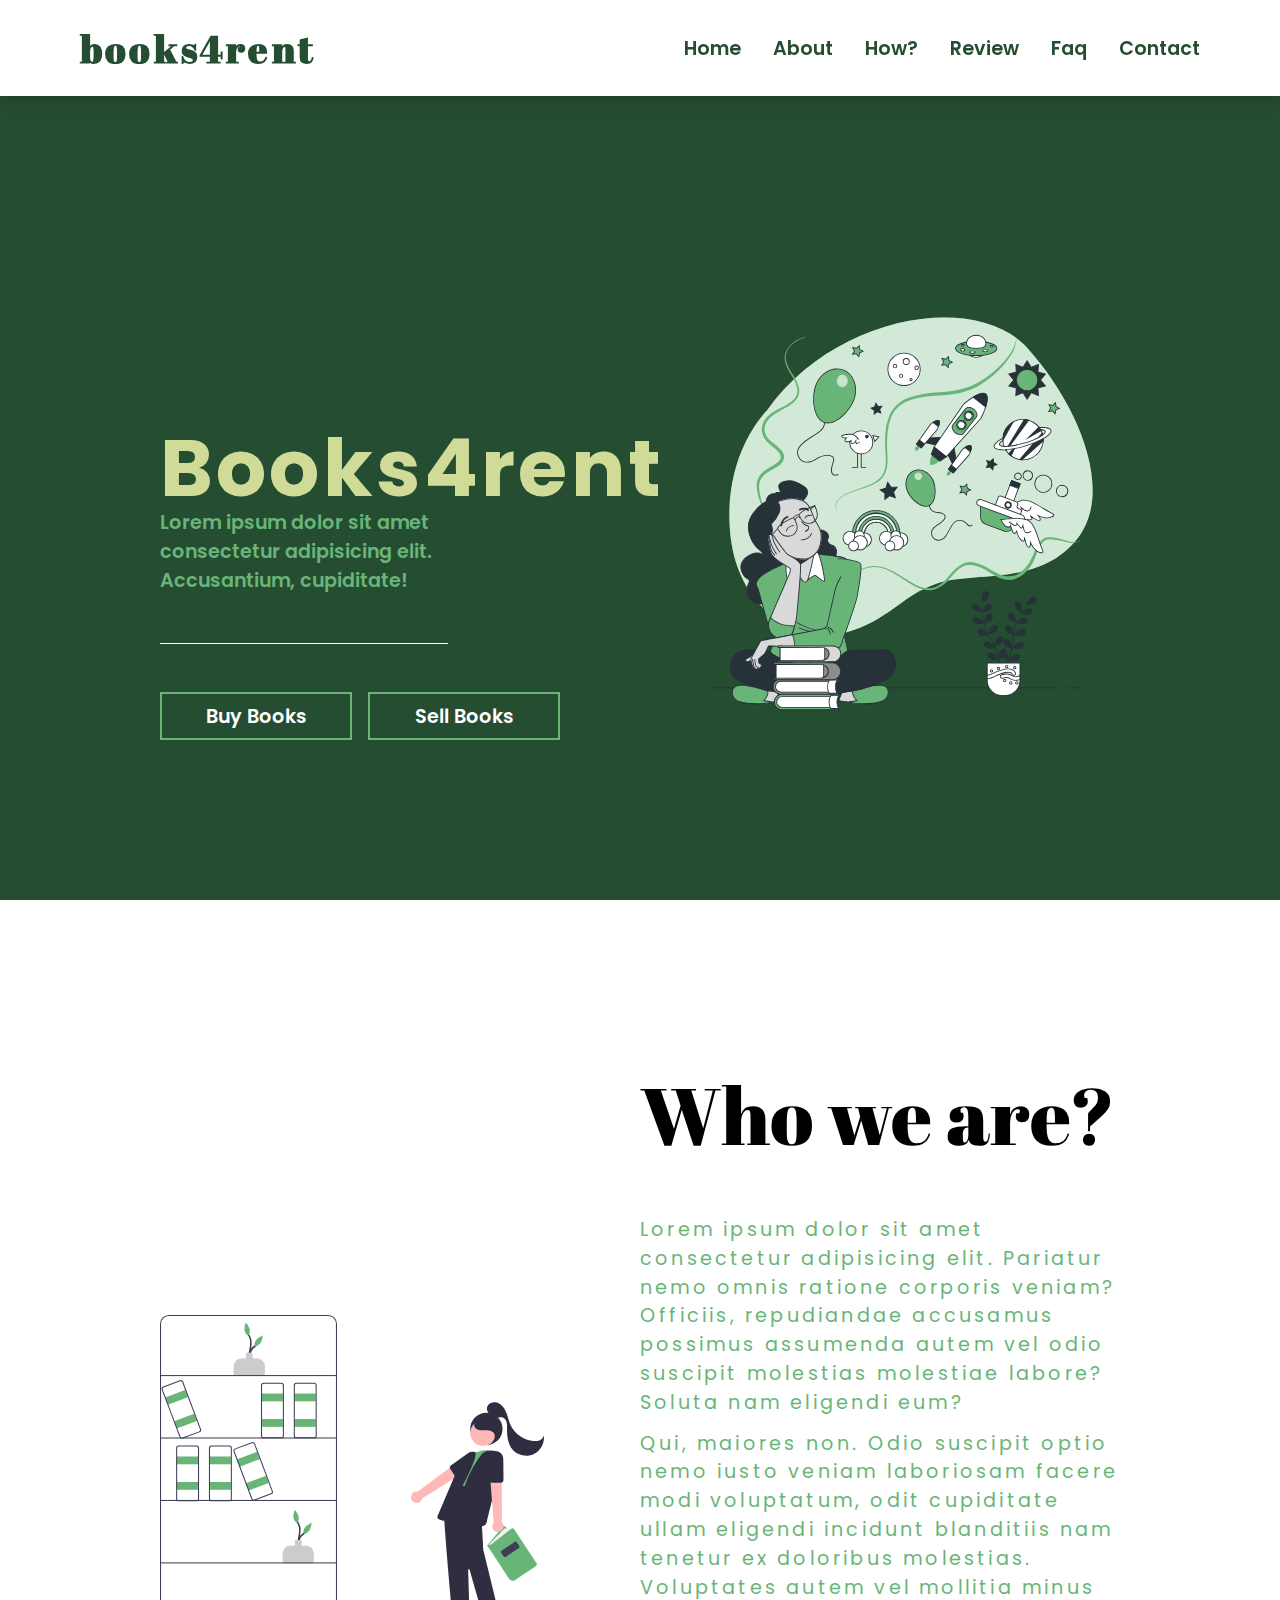
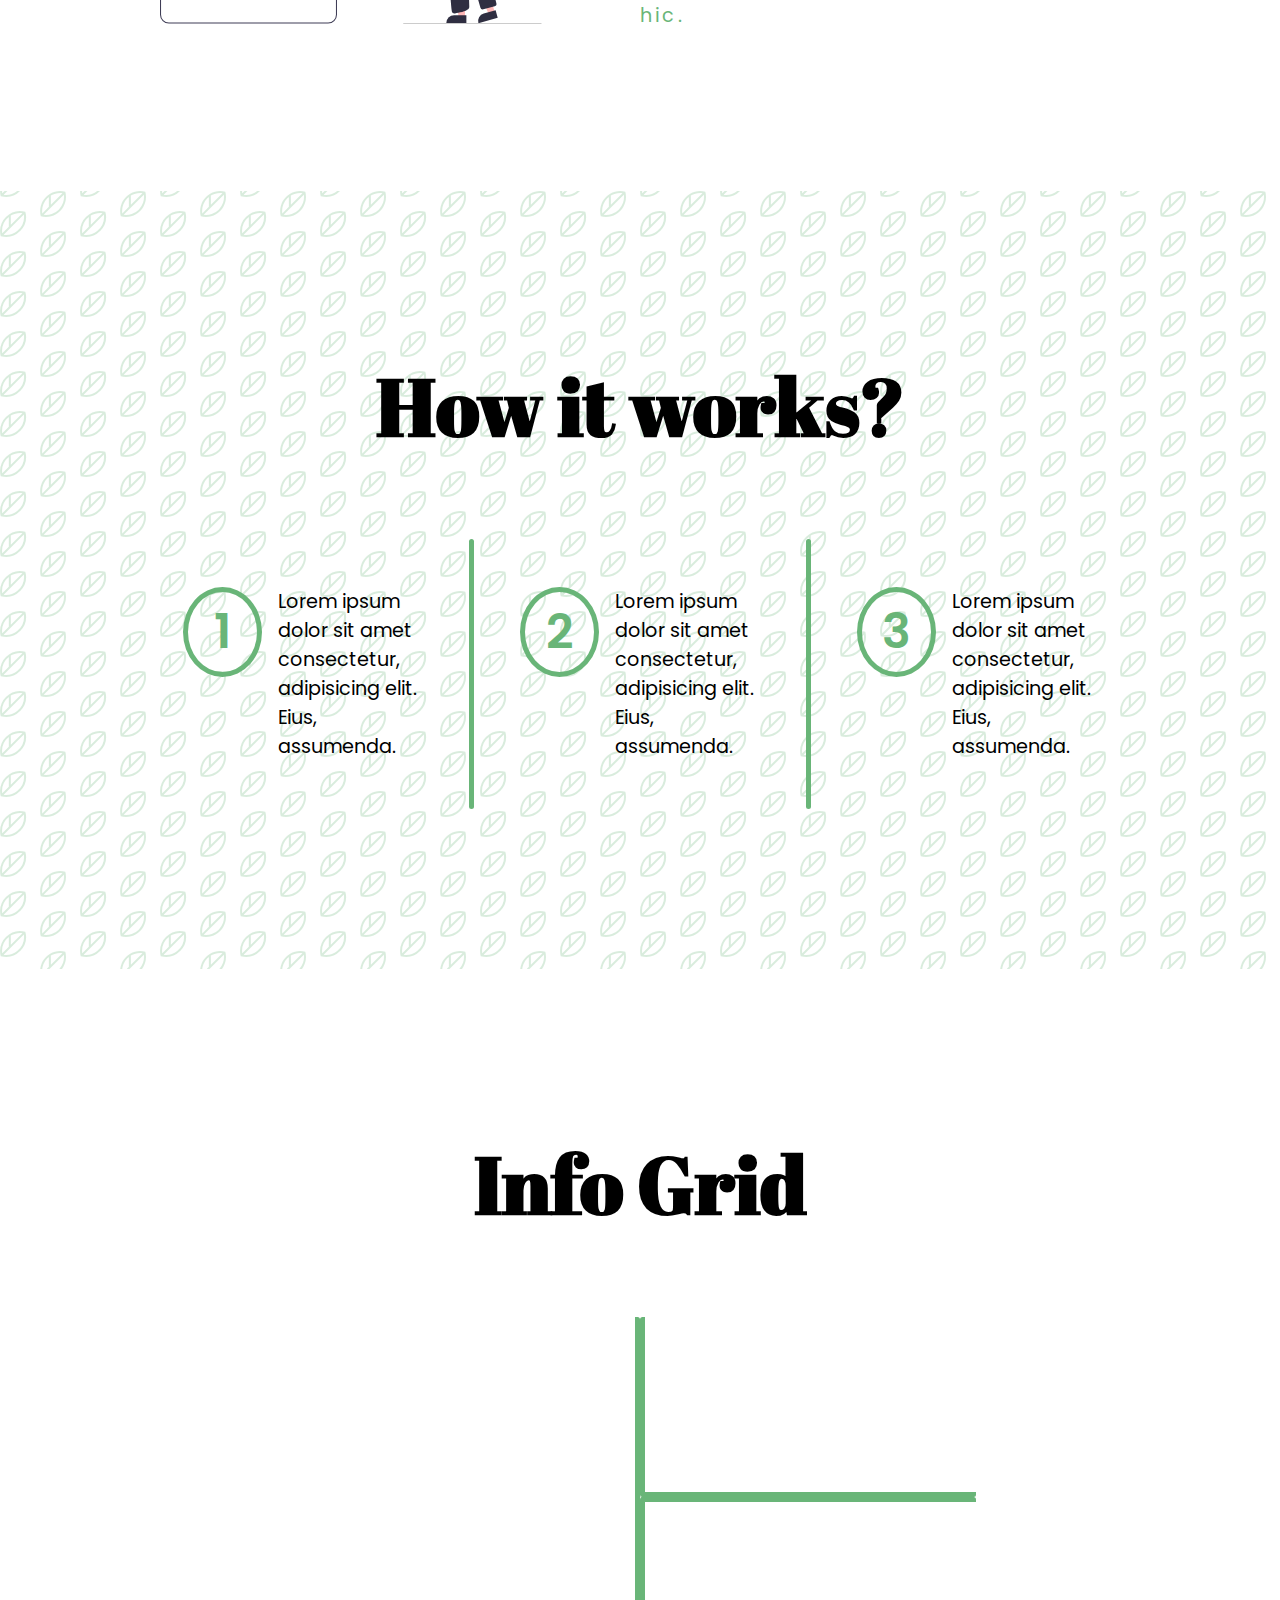
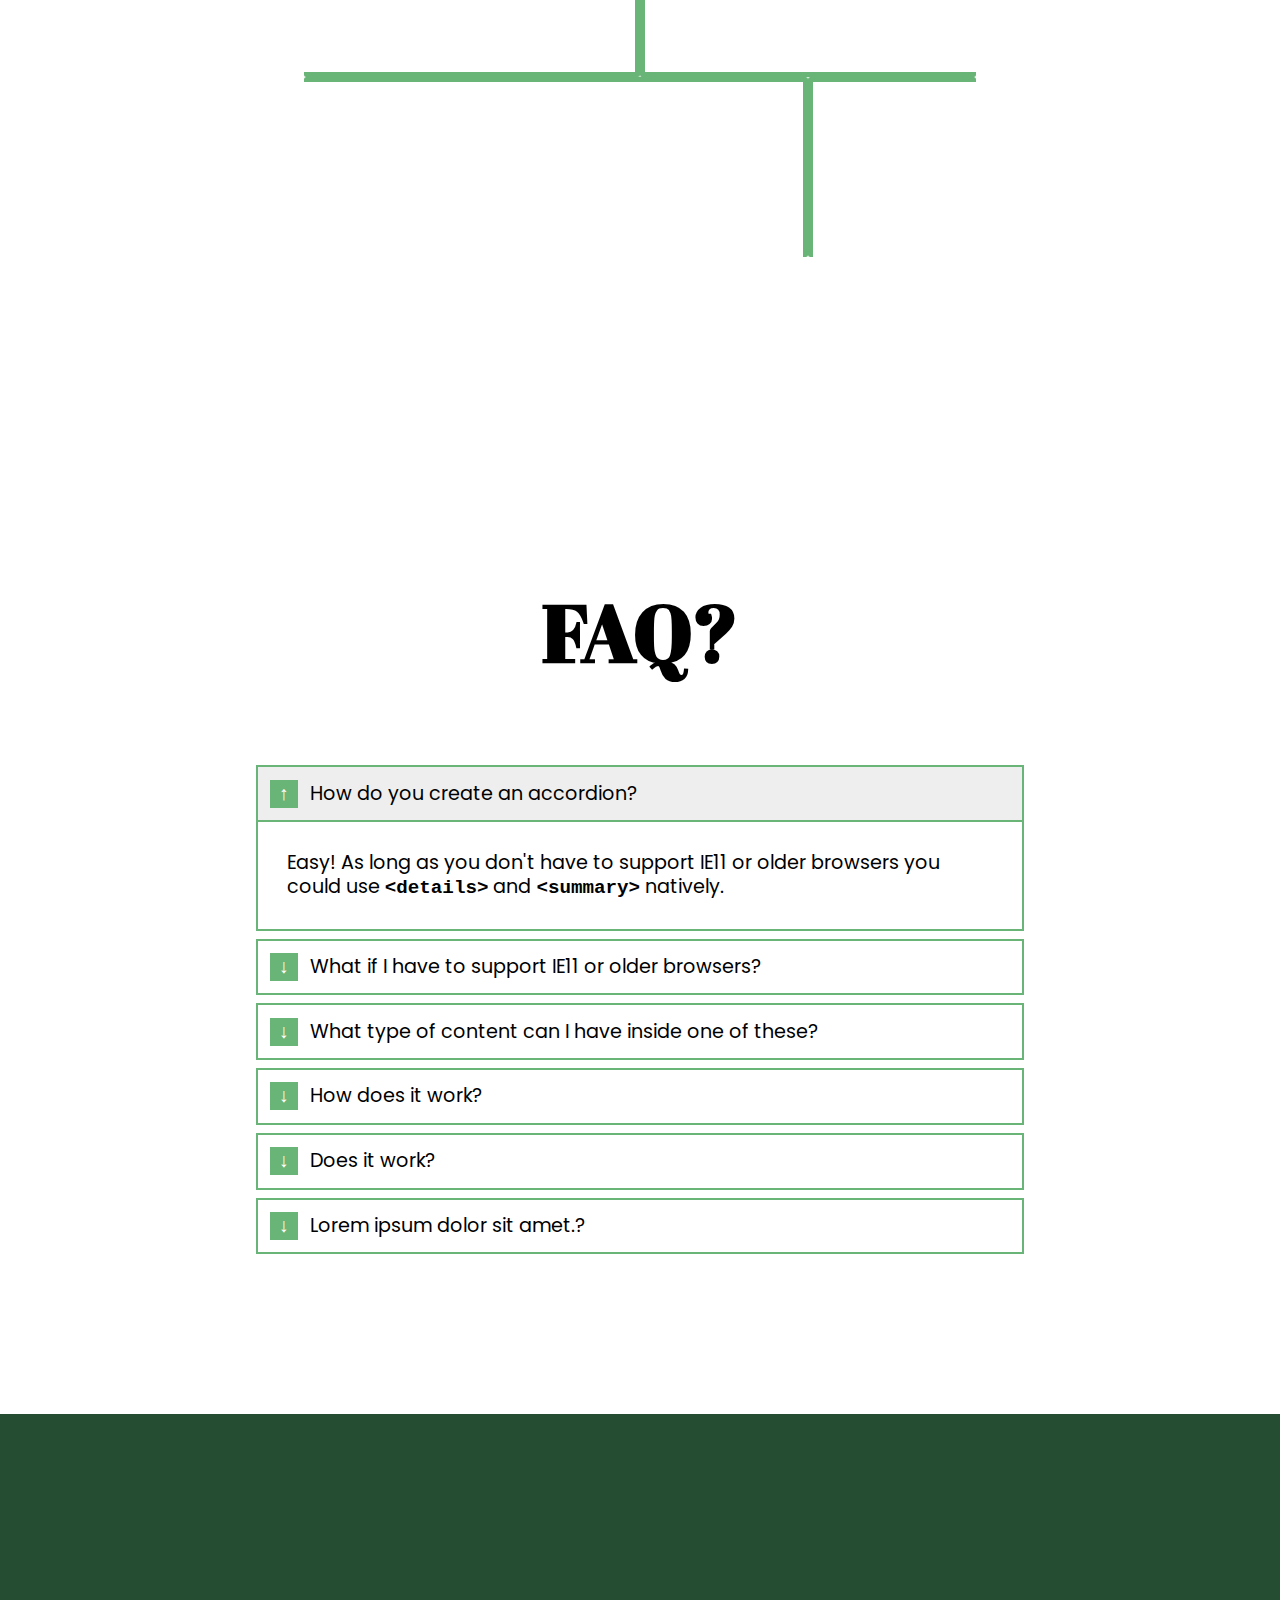
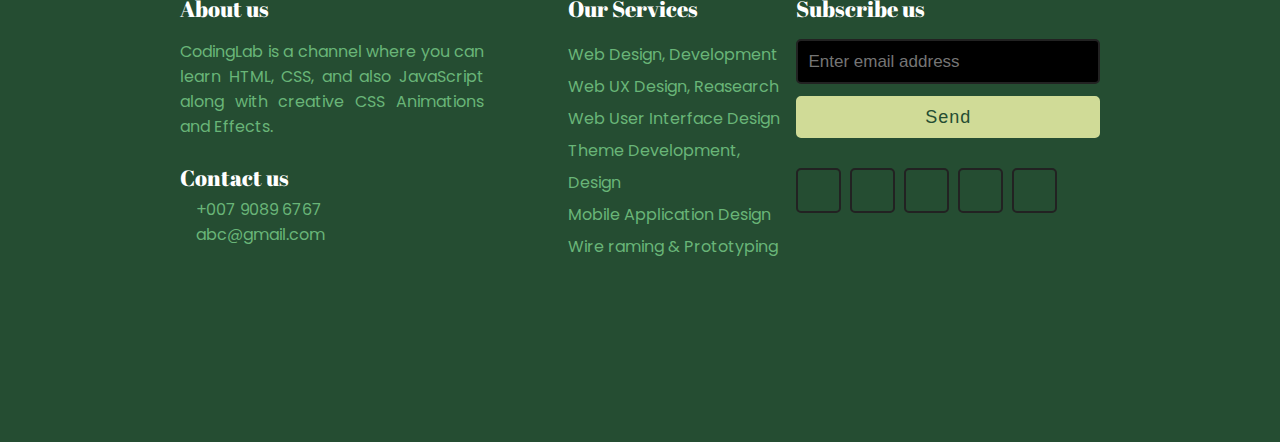
==== index.html @ 6de70417 "Basic Layout Ready!" ====
<!DOCTYPE html>
<html lang="en">
  <head>
    <meta charset="UTF-8" />
    <meta http-equiv="X-UA-Compatible" content="IE=edge" />
    <meta name="viewport" content="width=device-width, initial-scale=1.0" />
    <title>books4rent</title>

    <!-- CSS -->
    <link rel="stylesheet" href="./css/style.css" />
    <link
      rel="stylesheet"
      href="https://cdnjs.cloudflare.com/ajax/libs/font-awesome/5.13.1/css/all.min.css"
      integrity="sha256-2XFplPlrFClt0bIdPgpz8H7ojnk10H69xRqd9+uTShA="
      crossorigin="anonymous"
    />
  </head>
  <body>
    <nav>
        <div class="navbar">
            <div class="logo"><h1>books4rent</h1></div>
            <div class="links">
                <ul>
                    <li>Home</li>
                    <li>About</li>
                    <li>How?</li>
                    <li>Review</li>
                    <li>Faq</li>
                    <li>Contact</li>
                </ul>
            </div>
        </div>
    </nav>

    <main>
      <!-- Home Page Start -->

      <section id="home" class="container-fluid">
        <div class="container">
          <div class="home-left center">
            <div class="title">
              <h1>Books4rent</h1>
              <h3>
                Lorem ipsum dolor sit amet consectetur adipisicing elit.
                Accusantium, cupiditate!
              </h3>
            </div>

            <div class="bar"></div>

            <div class="button-container">
              <a href="#" class="button center">Buy Books</a>
              <a href="#" class="button center">Sell Books</a>
            </div>
          </div>
          <div class="home-right center">
            <div class="img-container">
              <img src="./assets/Imagination-bro.svg" alt="bookshelf" />
            </div>
          </div>
        </div>
      </section>

      <!-- Home Page End -->

      <!-- About Page Start -->

      <section id="about">
        <div class="container">
          <div class="about-left">
            <div class="img-container">
              <img
                src="./assets/undraw_bookshelves_re_lxoy.svg"
                alt="bookshelf"
              />
            </div>
          </div>

          <div class="about-right">
            <div class="about-title">Who we are?</div>

            <div class="about-text">
              <p>
                Lorem ipsum dolor sit amet consectetur adipisicing elit.
                Pariatur nemo omnis ratione corporis veniam? Officiis,
                repudiandae accusamus possimus assumenda autem vel odio suscipit
                molestias molestiae labore? Soluta nam eligendi eum?
              </p>
              <p>
                Qui, maiores non. Odio suscipit optio nemo iusto veniam
                laboriosam facere modi voluptatum, odit cupiditate ullam
                eligendi incidunt blanditiis nam tenetur ex doloribus molestias.
                Voluptates autem vel mollitia minus hic.
              </p>
            </div>
          </div>
        </div>
      </section>

      <!-- About Page End -->

      <!-- How Page Start -->

      <section id="how">
        <div class="container">
          <div class="title">
            <h1>How it works?</h1>
          </div>

          <div class="info">
            <div class="item">
              <div class="num">1</div>
              <div class="content">
                Lorem ipsum dolor sit amet consectetur, adipisicing elit. Eius,
                assumenda.
              </div>
            </div>

            <div class="pipe"></div>

            <div class="item">
              <div class="num">2</div>
              <div class="content">
                Lorem ipsum dolor sit amet consectetur, adipisicing elit. Eius,
                assumenda.
              </div>
            </div>

            <div class="pipe"></div>

            <div class="item">
              <div class="num">3</div>
              <div class="content">
                Lorem ipsum dolor sit amet consectetur, adipisicing elit. Eius,
                assumenda.
              </div>
            </div>
          </div>
        </div>
      </section>

      <!-- How Page End -->

      <!-- iNFO Grid Start -->

      <section id="infoGrid">
        <div class="container">
          <div class="title">
            <h1>Info Grid</h1>
          </div>
          <div class="parent">
            <div class="div1"></div>
            <div class="div2"></div>
            <div class="div3"></div>
            <div class="div4"></div>
            <div class="div5"></div>
          </div>
        </div>
      </section>

      <!-- iNFO Grid End -->

      <!-- FAQ Start -->

      <section id="faq">
        <div class="container">
          <div class="title">
            <h1>FAQ?</h1>
          </div>
          <div class="content">
            <div>
              <details open>
                <summary>How do you create an accordion?</summary>
                <div>
                  Easy! As long as you don't have to support IE11 or older
                  browsers you could use <code>&lt;details&gt;</code> and
                  <code>&lt;summary&gt;</code> natively.
                </div>
              </details>
              <details>
                <summary>
                  What if I have to support IE11 or older browsers?
                </summary>
                <div>
                  No worries. The fallback for these elements is quite good.
                  They will display as open. You won't get the open/close
                  mechanism, but you won't lose any content either.
                </div>
              </details>
              <details>
                <summary>
                  What type of content can I have inside one of these?
                </summary>
                <div>
                  Almost anything you'd like. The
                  <code>&lt;details&gt;</code> element allows all
                  <a
                    href="https://developer.mozilla.org/en-US/docs/Web/Guide/HTML/Content_categories#flow_content"
                    target="_blank"
                    >flow content</a
                  >, which is basically everything.
                </div>
              </details>
              <details>
                <summary>How does it work?</summary>
                <div>
                  The <code>&lt;details&gt;</code> element encapsulates the
                  <code>&lt;summary&gt;</code> element. The
                  <code>&lt;summary&gt;</code> becomes the 'label' for the
                  <code>&lt;details&gt;</code> and acts like a button. When
                  clicked, the attribute <code>open</code> is added to the
                  <code>&lt;details&gt;</code> element, making it display. You
                  can therefore style the open and closed states seperately if
                  you'd like.
                </div>
              </details>
              <details>
                <summary>Does it work?</summary>
                <div>
                  The <code>&lt;details&gt;</code> element encapsulates the
                  <code>&lt;summary&gt;</code> element. The
                  <code>&lt;summary&gt;</code> becomes the 'label' for the
                  <code>&lt;details&gt;</code> and acts like a button. When
                  clicked, the attribute <code>open</code> is added to the
                  <code>&lt;details&gt;</code> element, making it display. You
                  can therefore style the open and closed states seperately if
                  you'd like.
                </div>
              </details>
              <details>
                <summary>Lorem ipsum dolor sit amet.?</summary>
                <div>
                  The <code>&lt;details&gt;</code> element encapsulates the
                  <code>&lt;summary&gt;</code> element. The
                  <code>&lt;summary&gt;</code> becomes the 'label' for the
                  <code>&lt;details&gt;</code> and acts like a button. When
                  clicked, the attribute <code>open</code> is added to the
                  <code>&lt;details&gt;</code> element, making it display. You
                  can therefore style the open and closed states seperately if
                  you'd like.
                </div>
              </details>
            </div>
          </div>
        </div>
      </section>

      <!-- FAQ End -->

      <!-- Footer Start -->

      <footer>
        <div class="content">
          <div class="left box">
            <div class="upper">
              <div class="topic">About us</div>
              <p>
                CodingLab is a channel where you can learn HTML, CSS, and also
                JavaScript along with creative CSS Animations and Effects.
              </p>
            </div>
            <div class="lower">
              <div class="topic">Contact us</div>
              <div class="phone">
                <a href="#"
                  ><i class="fas fa-phone-volume"></i>+007 9089 6767</a
                >
              </div>
              <div class="email">
                <a href="#"><i class="fas fa-envelope"></i>abc@gmail.com</a>
              </div>
            </div>
          </div>
          <div class="middle box">
            <div class="topic">Our Services</div>
            <div><a href="#">Web Design, Development</a></div>
            <div><a href="#">Web UX Design, Reasearch</a></div>
            <div><a href="#">Web User Interface Design</a></div>
            <div><a href="#">Theme Development, Design</a></div>
            <div><a href="#">Mobile Application Design</a></div>
            <div><a href="#">Wire raming & Prototyping</a></div>
          </div>
          <div class="right box">
            <div class="topic">Subscribe us</div>
            <form action="#">
              <input type="text" placeholder="Enter email address" />
              <input type="submit" name="" value="Send" />
              <div class="media-icons">
                <a href="#"><i class="fab fa-facebook-f"></i></a>
                <a href="#"><i class="fab fa-instagram"></i></a>
                <a href="#"><i class="fab fa-twitter"></i></a>
                <a href="#"><i class="fab fa-youtube"></i></a>
                <a href="#"><i class="fab fa-linkedin-in"></i></a>
              </div>
            </form>
          </div>
        </div>
      </footer>

      <!-- Footer End -->
    </main>

    <!-- JavaScript -->
    <script src="./js/script.js"></script>
  </body>
</html>
---- css/style.css ----
@charset "UTF-8";
@import url("https://fonts.googleapis.com/css2?family=Milonga&display=swap");
@import url("https://fonts.googleapis.com/css2?family=Devonshire&display=swap");
@import url("https://fonts.googleapis.com/css2?family=Abril+Fatface&family=Poppins:wght@300;400;600;700;800&display=swap");
*, *::before, *::after {
  margin: 0;
  padding: 0;
  -webkit-box-sizing: border-box;
          box-sizing: border-box;
}

body {
  width: 100%;
  min-height: 100vh;
  font-family: "Poppins", sans-serif;
}

.container-fluid {
  width: 100%;
  height: 100%;
}

.container {
  width: 100%;
  height: 100%;
  padding: 10rem;
}

@media (max-width: 768px) {
  .container {
    padding: 0 5rem;
  }
}

@media (max-width: 576px) {
  .container {
    padding: 0 1rem;
  }
}

.center {
  display: -webkit-box;
  display: -ms-flexbox;
  display: flex;
  -webkit-box-pack: center;
      -ms-flex-pack: center;
          justify-content: center;
  -webkit-box-align: center;
      -ms-flex-align: center;
          align-items: center;
}

.row {
  display: -webkit-box;
  display: -ms-flexbox;
  display: flex;
}

.column {
  display: -webkit-box;
  display: -ms-flexbox;
  display: flex;
  -webkit-box-orient: vertical;
  -webkit-box-direction: normal;
      -ms-flex-direction: column;
          flex-direction: column;
}

nav {
  position: fixed;
  top: 0;
  left: 0;
  width: 100%;
  height: 6rem;
  background-color: #fff;
  z-index: 100;
  -webkit-box-shadow: 0 3px 20px rgba(0, 0, 0, 0.2);
          box-shadow: 0 3px 20px rgba(0, 0, 0, 0.2);
}

nav .navbar {
  padding: 0 5rem;
  display: -webkit-box;
  display: -ms-flexbox;
  display: flex;
  -webkit-box-pack: justify;
      -ms-flex-pack: justify;
          justify-content: space-between;
  -webkit-box-align: center;
      -ms-flex-align: center;
          align-items: center;
  height: 100%;
}

nav .navbar .logo {
  font-size: 1.2rem;
  font-family: "Abril Fatface", cursive;
  letter-spacing: 0.2rem;
  color: #254d32;
}

nav .navbar .links ul {
  display: -webkit-box;
  display: -ms-flexbox;
  display: flex;
  list-style-type: none;
  gap: 2rem;
}

nav .navbar .links ul li {
  font-size: 1.2rem;
  color: #254d32;
  font-weight: 600;
}

#home {
  position: relative;
  background-color: #254d32;
  height: 100vh;
}

#home .container {
  position: relative;
  display: -webkit-box;
  display: -ms-flexbox;
  display: flex;
}

#home .container .home-left {
  width: 50%;
  display: -webkit-box;
  display: -ms-flexbox;
  display: flex;
  -webkit-box-orient: vertical;
  -webkit-box-direction: normal;
      -ms-flex-direction: column;
          flex-direction: column;
  gap: 3rem;
  margin-top: auto;
}

#home .container .home-left .title {
  width: 100%;
}

#home .container .home-left .title h1 {
  font-size: 5rem;
  line-height: 1;
  color: #d0db97;
  letter-spacing: 0.2rem;
}

#home .container .home-left .title h3 {
  font-size: 1.2rem;
  font-weight: 600;
  width: 80%;
  color: #69b578;
}

#home .container .home-left .bar {
  width: 60%;
  height: 1px;
  margin-right: auto;
  background-color: #fff;
}

#home .container .home-left .button-container {
  position: relative;
  display: -webkit-box;
  display: -ms-flexbox;
  display: flex;
  -webkit-box-align: center;
      -ms-flex-align: center;
          align-items: center;
  gap: 1rem;
  width: 100%;
}

#home .container .home-left .button-container .button {
  position: relative;
  width: 12rem;
  height: 3rem;
  border: 2px solid #69b578;
  font-size: 1.2rem;
  font-weight: 600;
  text-decoration: none;
  color: #fff;
  -webkit-transition: all ease 250ms;
  transition: all ease 250ms;
  overflow: hidden;
}

#home .container .home-left .button-container .button:hover {
  background-color: #fff;
  color: #69b578;
  border-color: #fff;
}

#home .container .home-right {
  position: relative;
  width: 50%;
  display: -webkit-box;
  display: -ms-flexbox;
  display: flex;
}

#home .container .home-right .img-container {
  width: 90%;
  margin-top: auto;
  margin-left: auto;
}

#home .container .home-right .img-container img {
  width: 100%;
  -o-object-fit: contain;
     object-fit: contain;
  -o-object-position: center;
     object-position: center;
}

#about {
  width: 100%;
}

#about .container {
  display: -webkit-box;
  display: -ms-flexbox;
  display: flex;
  width: 100%;
  gap: 10%;
}

#about .container .about-left {
  width: 40%;
  height: 100%;
  margin-top: auto;
}

#about .container .about-left .img-container {
  width: 100%;
}

#about .container .about-left .img-container img {
  width: 100%;
  -o-object-fit: contain;
     object-fit: contain;
}

#about .container .about-right {
  width: 50%;
}

#about .container .about-right .about-title {
  font-family: "Abril Fatface", cursive;
  font-size: 5rem;
}

#about .container .about-right .about-text {
  margin-top: 3rem;
  font-family: "Poppins", sans-serif;
  font-size: 1.2rem;
  line-height: 1.5;
  color: #69b578;
  letter-spacing: 0.2rem;
  display: -webkit-box;
  display: -ms-flexbox;
  display: flex;
  -webkit-box-orient: vertical;
  -webkit-box-direction: normal;
      -ms-flex-direction: column;
          flex-direction: column;
  gap: 1ch;
}

#how {
  width: 100%;
  background-color: #ffffff;
  background-image: url("data:image/svg+xml,%3Csvg xmlns='http://www.w3.org/2000/svg' viewBox='0 0 80 40' width='80' height='40'%3E%3Cpath fill='%2369b578' fill-opacity='0.25' d='M0 40a19.96 19.96 0 0 1 5.9-14.11 20.17 20.17 0 0 1 19.44-5.2A20 20 0 0 1 20.2 40H0zM65.32.75A20.02 20.02 0 0 1 40.8 25.26 20.02 20.02 0 0 1 65.32.76zM.07 0h20.1l-.08.07A20.02 20.02 0 0 1 .75 5.25 20.08 20.08 0 0 1 .07 0zm1.94 40h2.53l4.26-4.24v-9.78A17.96 17.96 0 0 0 2 40zm5.38 0h9.8a17.98 17.98 0 0 0 6.67-16.42L7.4 40zm3.43-15.42v9.17l11.62-11.59c-3.97-.5-8.08.3-11.62 2.42zm32.86-.78A18 18 0 0 0 63.85 3.63L43.68 23.8zm7.2-19.17v9.15L62.43 2.22c-3.96-.5-8.05.3-11.57 2.4zm-3.49 2.72c-4.1 4.1-5.81 9.69-5.13 15.03l6.61-6.6V6.02c-.51.41-1 .85-1.48 1.33zM17.18 0H7.42L3.64 3.78A18 18 0 0 0 17.18 0zM2.08 0c-.01.8.04 1.58.14 2.37L4.59 0H2.07z'%3E%3C/path%3E%3C/svg%3E");
}

#how .container {
  display: -webkit-box;
  display: -ms-flexbox;
  display: flex;
  -webkit-box-orient: vertical;
  -webkit-box-direction: normal;
      -ms-flex-direction: column;
          flex-direction: column;
  gap: 5rem;
}

#how .container .title {
  width: 100%;
  text-align: center;
}

#how .container .title h1 {
  font-family: "Abril Fatface", cursive;
  font-size: 5rem;
}

#how .container .info {
  display: -webkit-box;
  display: -ms-flexbox;
  display: flex;
  -ms-flex-pack: distribute;
      justify-content: space-around;
  width: 100%;
  height: 30vh;
  -webkit-box-align: center;
      -ms-flex-align: center;
          align-items: center;
}

#how .container .info .item {
  display: -webkit-box;
  display: -ms-flexbox;
  display: flex;
  gap: 1rem;
  width: 25%;
}

#how .container .info .item .num {
  width: 10vh;
  height: 10vh;
  display: -webkit-box;
  display: -ms-flexbox;
  display: flex;
  -webkit-box-pack: center;
      -ms-flex-pack: center;
          justify-content: center;
  -webkit-box-align: center;
      -ms-flex-align: center;
          align-items: center;
  font-size: 3rem;
  font-weight: 600;
  color: #69b578;
  border-radius: 50%;
  border: 5px solid #69b578;
}

#how .container .info .item .content {
  width: 70%;
  height: 100%;
  font-size: 1.2rem;
}

#how .container .info .pipe {
  width: 5px;
  height: 30vh;
  border-radius: 2.5px;
  background-color: #69b578;
}

#infoGrid {
  width: 100%;
  min-height: 100vh;
}

#infoGrid .container {
  display: -webkit-box;
  display: -ms-flexbox;
  display: flex;
  -webkit-box-orient: vertical;
  -webkit-box-direction: normal;
      -ms-flex-direction: column;
          flex-direction: column;
  gap: 5rem;
}

#infoGrid .container .title {
  width: 100%;
  text-align: center;
}

#infoGrid .container .title h1 {
  font-family: "Abril Fatface", cursive;
  font-size: 5rem;
}

#infoGrid .container .parent {
  display: -ms-grid;
  display: grid;
  width: 70%;
  height: 60vh;
  margin: 0 auto;
  -ms-grid-columns: (1fr)[4];
      grid-template-columns: repeat(4, 1fr);
  -ms-grid-rows: (1fr)[3];
      grid-template-rows: repeat(3, 1fr);
  grid-column-gap: 0px;
  grid-row-gap: 0px;
}

#infoGrid .container .div1 {
  -ms-grid-row: 1;
  -ms-grid-row-span: 2;
  -ms-grid-column: 1;
  -ms-grid-column-span: 2;
  grid-area: 1 / 1 / 3 / 3;
  border-right: 5px solid #69b578;
  border-bottom: 5px solid #69b578;
  border-radius: 2.5px;
}

#infoGrid .container .div2 {
  -ms-grid-row: 1;
  -ms-grid-row-span: 1;
  -ms-grid-column: 3;
  -ms-grid-column-span: 2;
  grid-area: 1 / 3 / 2 / 5;
  border-left: 5px solid #69b578;
  border-bottom: 5px solid #69b578;
  border-radius: 2.5px;
}

#infoGrid .container .div3 {
  -ms-grid-row: 2;
  -ms-grid-row-span: 1;
  -ms-grid-column: 3;
  -ms-grid-column-span: 2;
  grid-area: 2 / 3 / 3 / 5;
  border-left: 5px solid #69b578;
  border-bottom: 5px solid #69b578;
  border-top: 5px solid #69b578;
  border-radius: 2.5px;
}

#infoGrid .container .div4 {
  -ms-grid-row: 3;
  -ms-grid-row-span: 1;
  -ms-grid-column: 1;
  -ms-grid-column-span: 3;
  grid-area: 3 / 1 / 4 / 4;
  border-right: 5px solid #69b578;
  border-top: 5px solid #69b578;
  border-radius: 2.5px;
}

#infoGrid .container .div5 {
  -ms-grid-row: 3;
  -ms-grid-row-span: 1;
  -ms-grid-column: 4;
  -ms-grid-column-span: 1;
  grid-area: 3 / 4 / 4 / 5;
  border-left: 5px solid #69b578;
  border-top: 5px solid #69b578;
  border-radius: 2.5px;
}

#faq {
  width: 100%;
  min-height: 100vh;
}

#faq .container {
  position: relative;
  display: -webkit-box;
  display: -ms-flexbox;
  display: flex;
  -webkit-box-orient: vertical;
  -webkit-box-direction: normal;
      -ms-flex-direction: column;
          flex-direction: column;
  gap: 5rem;
}

#faq .container .title {
  width: 100%;
  text-align: center;
}

#faq .container .title h1 {
  font-family: "Abril Fatface", cursive;
  font-size: 5rem;
}

#faq .container .content {
  width: 80%;
  margin-left: auto;
  margin-right: auto;
  font-size: 1.2rem;
  line-height: 1.5rem;
}

#faq .container details div {
  border-left: 2px solid #69b578;
  border-right: 2px solid #69b578;
  border-bottom: 2px solid #69b578;
  padding: 1.5em;
}

#faq .container details div > * + * {
  margin-top: 1.5em;
}

#faq .container details + details {
  margin-top: 0.5rem;
}

#faq .container summary {
  list-style: none;
}

#faq .container summary::-webkit-details-marker {
  display: none;
}

#faq .container summary {
  border: 2px solid #69b578;
  padding: 0.75em 1em;
  cursor: pointer;
  position: relative;
  padding-left: calc(1.75rem + 0.75rem + 0.75rem);
}

#faq .container summary:before {
  position: absolute;
  top: 50%;
  -webkit-transform: translateY(-50%);
          transform: translateY(-50%);
  left: 0.75rem;
  content: "↓";
  width: 1.75rem;
  height: 1.75rem;
  background-color: #69b578;
  color: #fff;
  display: -webkit-inline-box;
  display: -ms-inline-flexbox;
  display: inline-flex;
  -webkit-box-pack: center;
      -ms-flex-pack: center;
          justify-content: center;
  -webkit-box-align: center;
      -ms-flex-align: center;
          align-items: center;
  -ms-flex-negative: 0;
      flex-shrink: 0;
}

#faq .container details[open] summary {
  background-color: #eee;
}

#faq .container details[open] summary:before {
  content: "↑";
}

#faq .container summary:hover {
  background-color: #eee;
}

#faq .container a {
  color: inherit;
  font-weight: 600;
  text-decoration: none;
  -webkit-box-shadow: 0 1px 0 0;
          box-shadow: 0 1px 0 0;
}

#faq .container a:hover {
  -webkit-box-shadow: 0 3px 0 0;
          box-shadow: 0 3px 0 0;
}

#faq .container code {
  font-family: monospace;
  font-weight: 600;
}

footer {
  width: 100%;
  background: #254d32;
  padding: 10rem 10rem;
}

a {
  text-decoration: none;
}

footer .content {
  max-width: 1350px;
  margin: auto;
  padding: 20px;
  display: -webkit-box;
  display: -ms-flexbox;
  display: flex;
  -ms-flex-wrap: wrap;
      flex-wrap: wrap;
  -webkit-box-pack: justify;
      -ms-flex-pack: justify;
          justify-content: space-between;
}

footer .content p, a {
  color: #69b578;
}

footer .content .box {
  width: 33%;
  -webkit-transition: all 0.4s ease;
  transition: all 0.4s ease;
}

footer .content .topic {
  font-size: 22px;
  color: #fff;
  margin-bottom: 16px;
  font-family: "Abril Fatface", cursive;
}

footer .content p {
  text-align: justify;
}

footer .content .lower .topic {
  margin: 24px 0 5px 0;
}

footer .content .lower i {
  padding-right: 16px;
}

footer .content .middle {
  padding-left: 80px;
}

footer .content .middle a {
  line-height: 32px;
}

footer .content .right input[type="text"] {
  height: 45px;
  width: 100%;
  outline: none;
  color: #254d32;
  background: #000;
  border-radius: 5px;
  padding-left: 10px;
  font-size: 17px;
  border: 2px solid #222222;
}

footer .content .right input[type="submit"] {
  height: 42px;
  width: 100%;
  font-size: 18px;
  color: #254d32;
  background: #d0db97;
  outline: none;
  border-radius: 5px;
  letter-spacing: 1px;
  cursor: pointer;
  margin-top: 12px;
  border: 2px solid #d0db97;
  -webkit-transition: all 0.3s ease-in-out;
  transition: all 0.3s ease-in-out;
}

.content .right input[type="submit"]:hover {
  background: none;
  color: #d0db97;
}

footer .content .media-icons a {
  font-size: 16px;
  height: 45px;
  width: 45px;
  display: inline-block;
  text-align: center;
  line-height: 43px;
  border-radius: 5px;
  border: 2px solid #222222;
  margin: 30px 5px 0 0;
  -webkit-transition: all 0.3s ease;
  transition: all 0.3s ease;
}

.content .media-icons a:hover {
  border-color: #d0db97;
}

footer .bottom {
  width: 100%;
  text-align: right;
  color: #254d32;
  padding: 0 40px 5px 0;
}

footer .bottom a {
  color: #d0db97;
}

footer a {
  -webkit-transition: all 0.3s ease;
  transition: all 0.3s ease;
}

footer a:hover {
  color: #d0db97;
}

@media (max-width: 1100px) {
  footer .content .middle {
    padding-left: 50px;
  }
}

@media (max-width: 950px) {
  footer .content .box {
    width: 50%;
  }
  .content .right {
    margin-top: 40px;
  }
}

@media (max-width: 560px) {
  footer {
    position: relative;
  }
  footer .content .box {
    width: 100%;
    margin-top: 30px;
  }
  footer .content .middle {
    padding-left: 0;
  }
}
/*# sourceMappingURL=style.css.map */
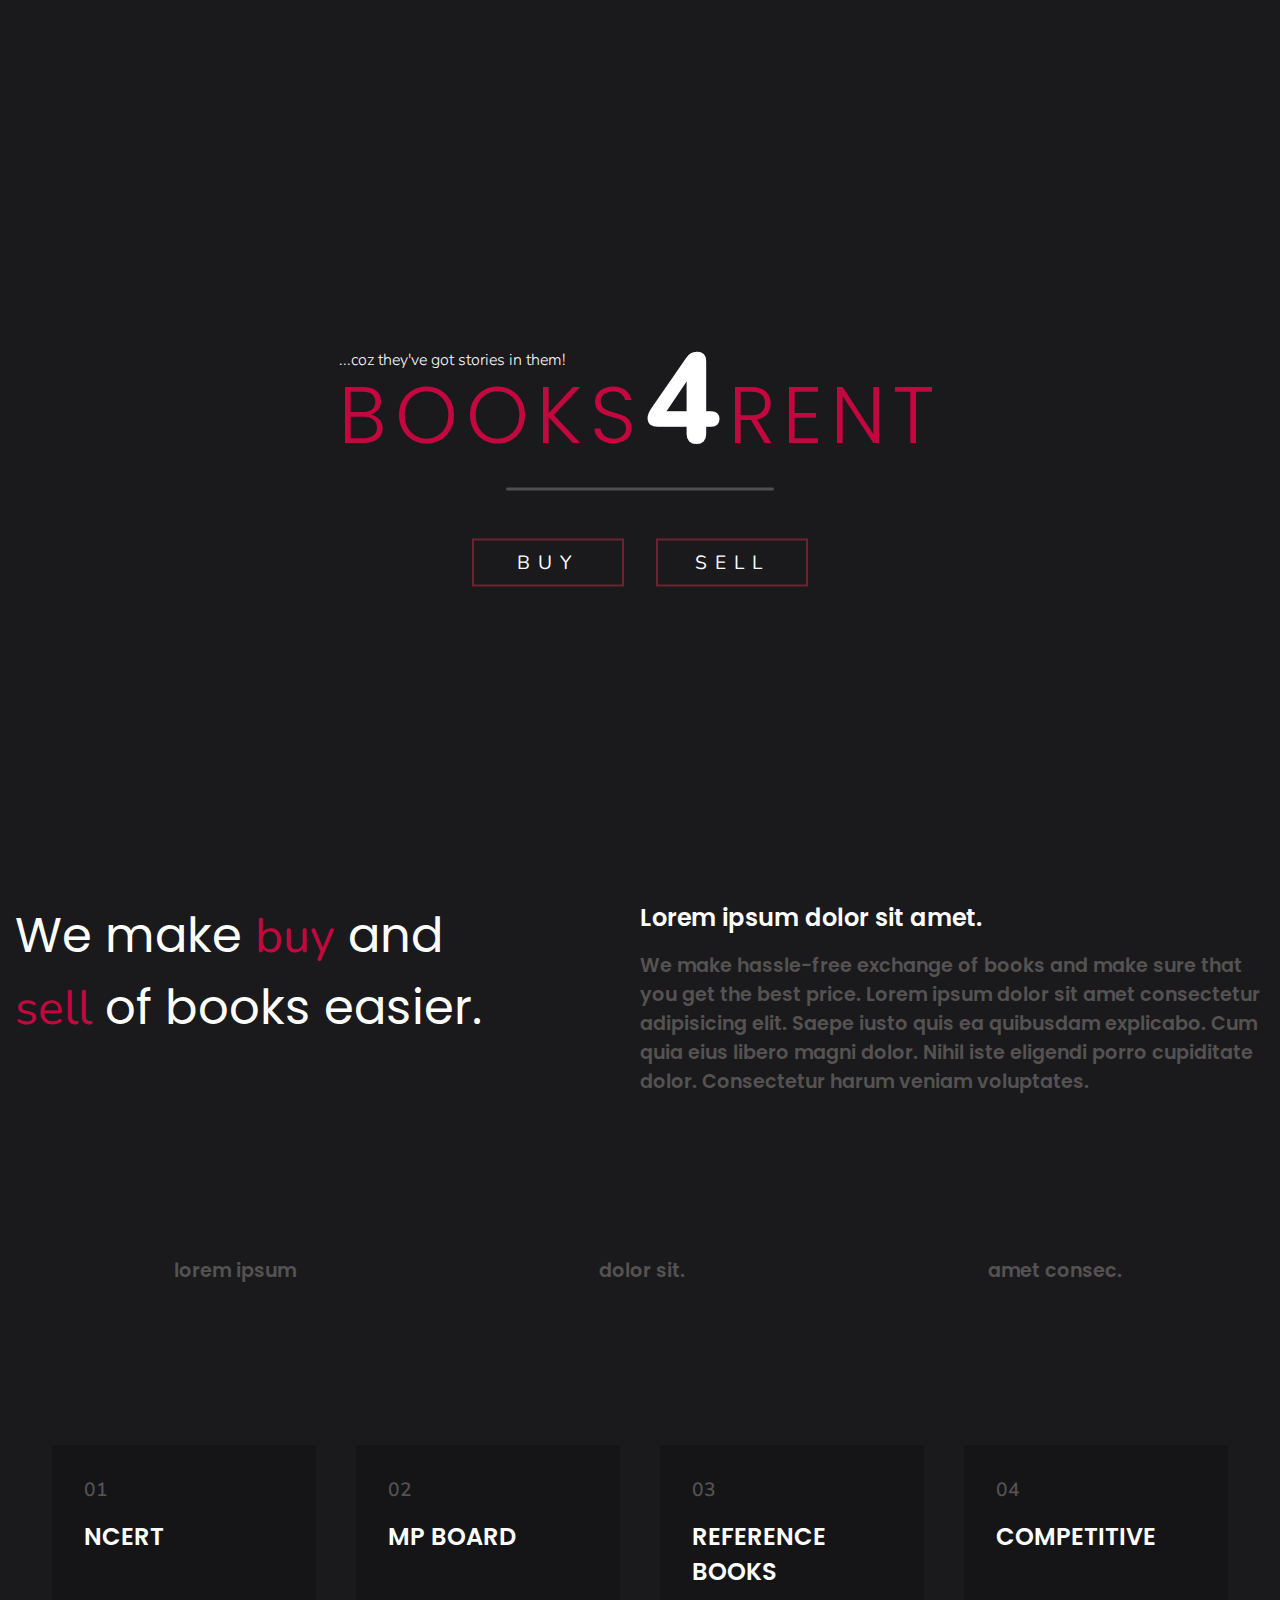
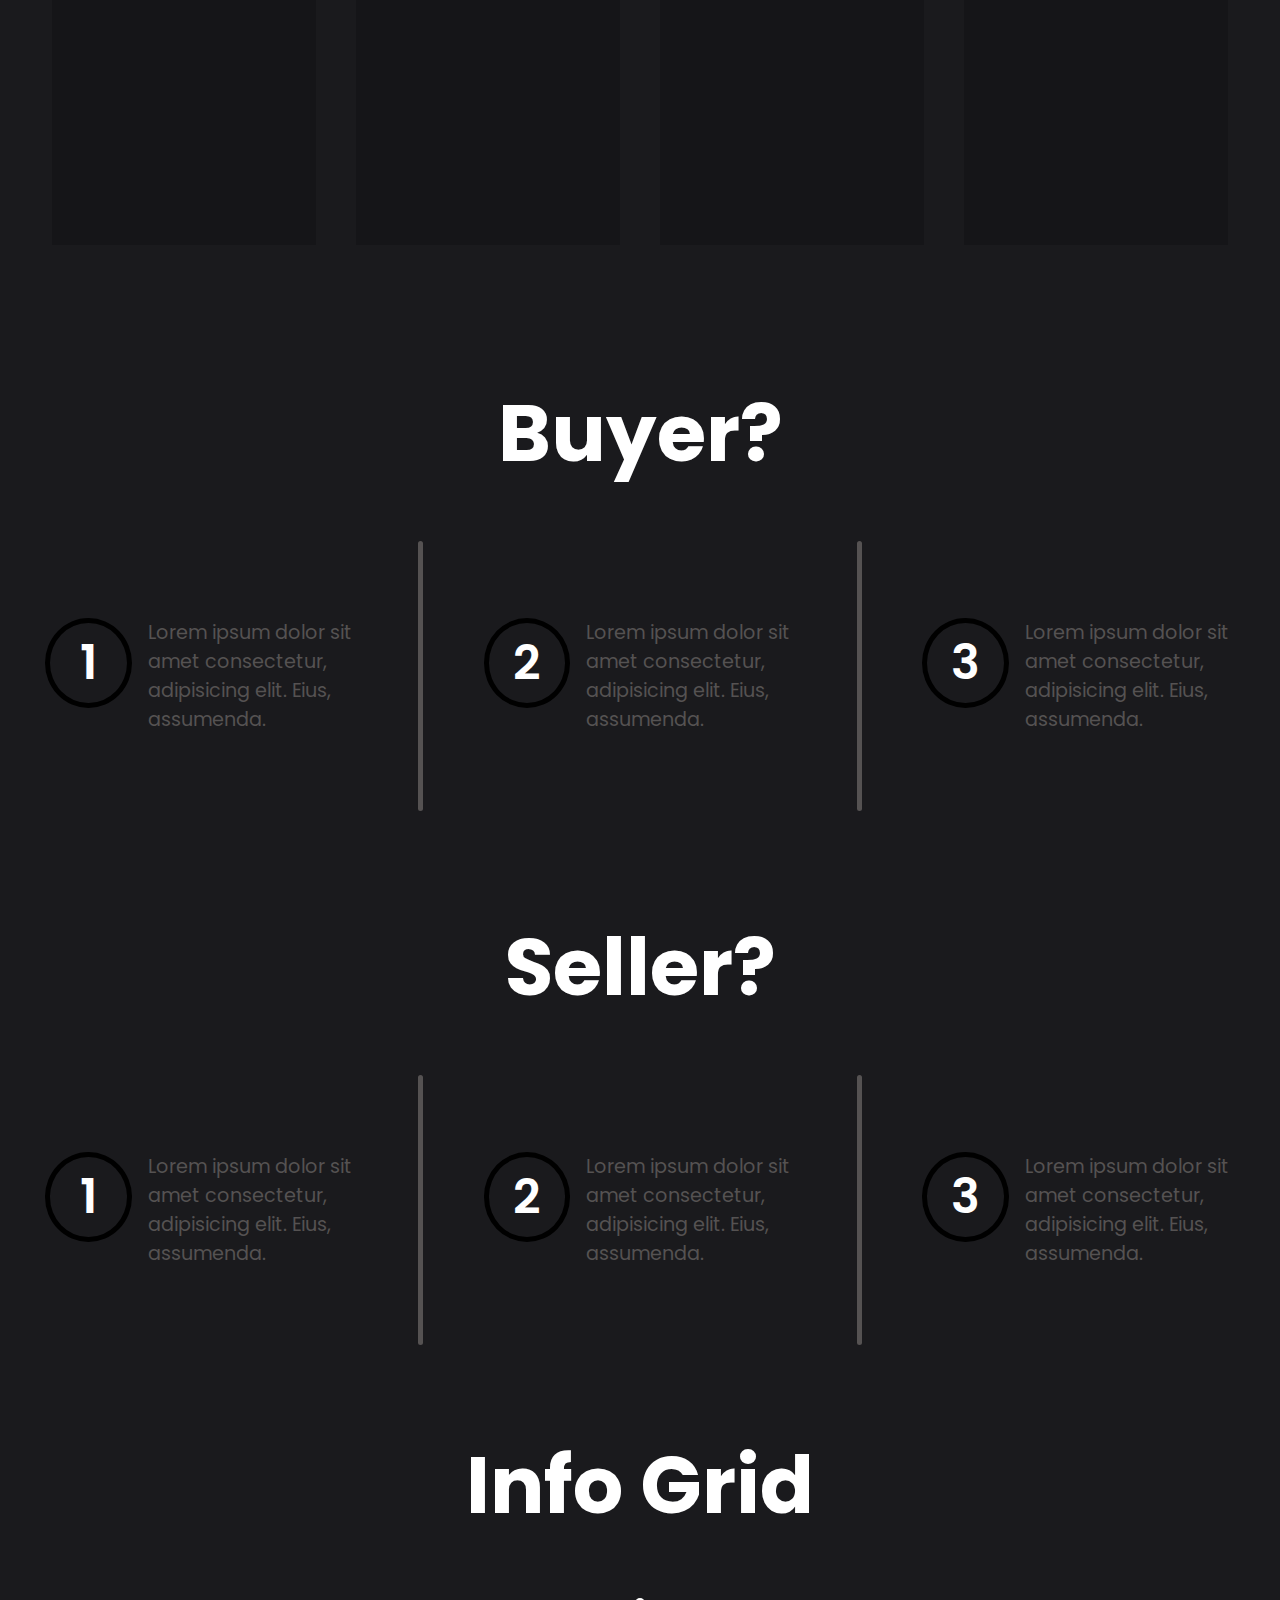
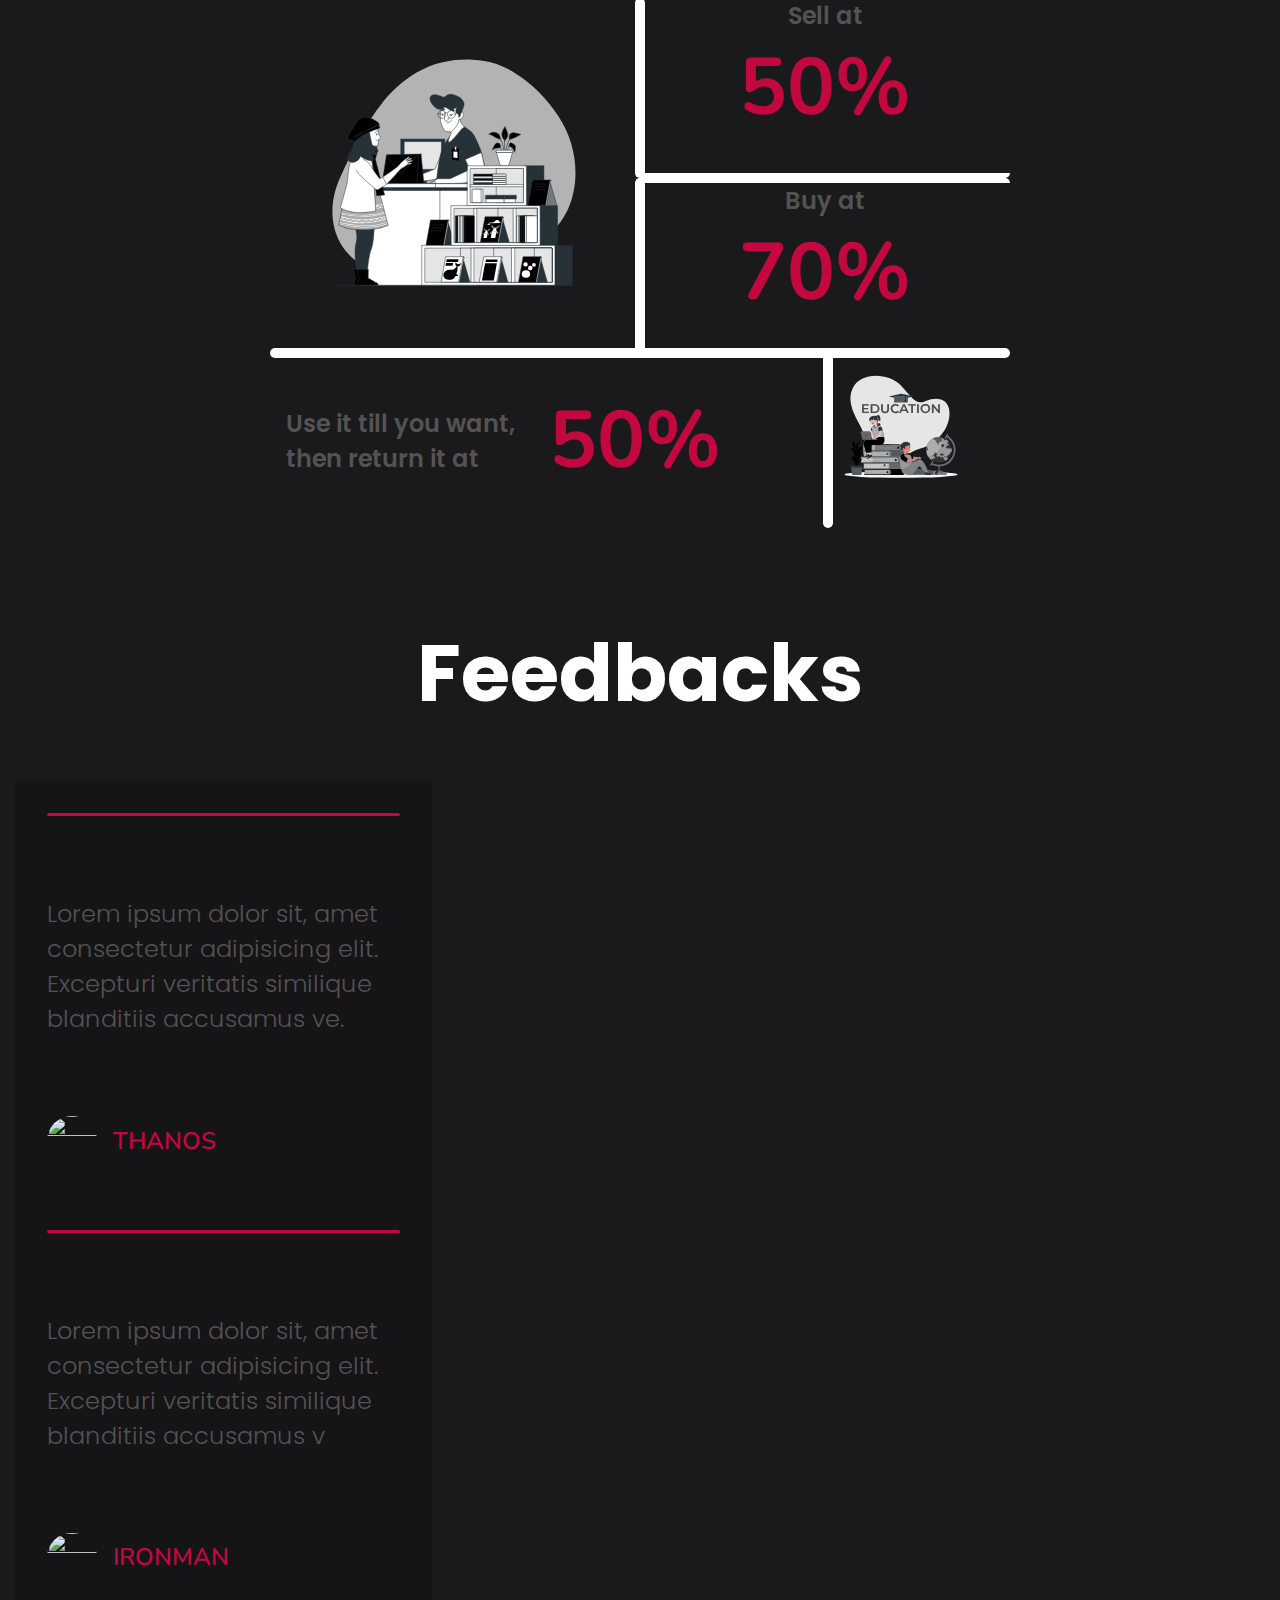
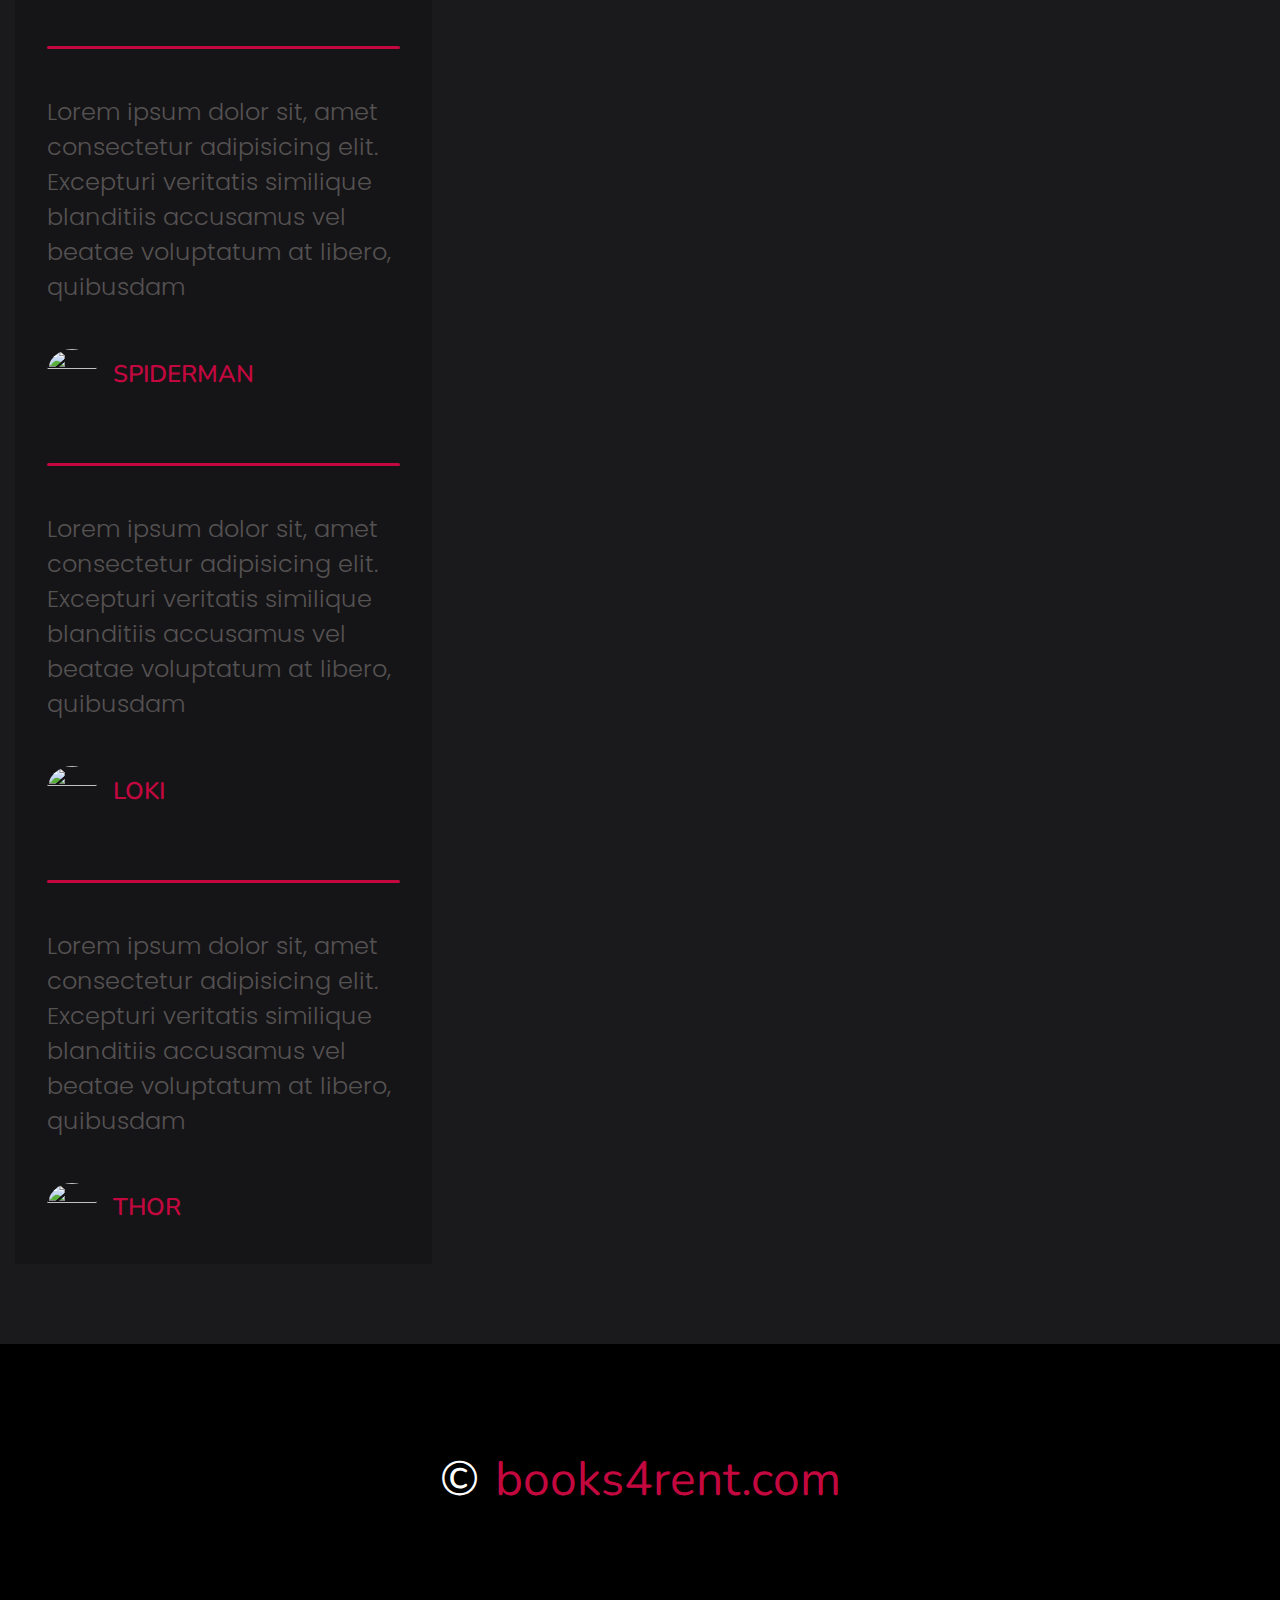
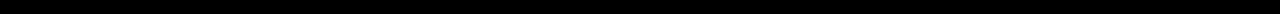
==== commit 6fd2cb0c: "new webtemplate done" ====
--- a/index.html
+++ b/index.html
@@ -1,145 +1,209 @@
 <!DOCTYPE html>
 <html lang="en">
-  <head>
-    <meta charset="UTF-8" />
-    <meta http-equiv="X-UA-Compatible" content="IE=edge" />
-    <meta name="viewport" content="width=device-width, initial-scale=1.0" />
+<head>
+    <meta charset="UTF-8">
+    <meta http-equiv="X-UA-Compatible" content="IE=edge">
+    <meta name="viewport" content="width=device-width, initial-scale=1.0">
     <title>books4rent</title>
 
-    <!-- CSS -->
-    <link rel="stylesheet" href="./css/style.css" />
+    <link rel="stylesheet" href="./css/style.css">
     <link
-      rel="stylesheet"
-      href="https://cdnjs.cloudflare.com/ajax/libs/font-awesome/5.13.1/css/all.min.css"
-      integrity="sha256-2XFplPlrFClt0bIdPgpz8H7ojnk10H69xRqd9+uTShA="
-      crossorigin="anonymous"
-    />
-  </head>
-  <body>
-    <nav>
-        <div class="navbar">
-            <div class="logo"><h1>books4rent</h1></div>
-            <div class="links">
-                <ul>
-                    <li>Home</li>
-                    <li>About</li>
-                    <li>How?</li>
-                    <li>Review</li>
-                    <li>Faq</li>
-                    <li>Contact</li>
-                </ul>
-            </div>
-        </div>
-    </nav>
-
+  rel="stylesheet"
+  href="https://unpkg.com/swiper@7/swiper-bundle.min.css"
+/>
+<link rel="stylesheet" href="https://pro.fontawesome.com/releases/v5.10.0/css/all.css" integrity="sha384-AYmEC3Yw5cVb3ZcuHtOA93w35dYTsvhLPVnYs9eStHfGJvOvKxVfELGroGkvsg+p" crossorigin="anonymous"/>
+</head>
+<body>
     <main>
-      <!-- Home Page Start -->
-
-      <section id="home" class="container-fluid">
+        <!-- Home -->
+        <section id="home">
+            <div class="container">
+                <div class="home-page-content">
+                    
+                    <div class="title">
+                        <div class="sub-title">...coz they've got stories in them!</div>
+                        <div class="main-title">BOOKS<span>4</span>RENT</div>
+                    </div>
+                    <div class="bar"></div>
+                    <div class="button-container">
+                        <a href="#" class="button">BUY</a>
+                        <a href="#" class="button">SELL</a>
+                    </div>
+                    </div>
+            </div>
+        </section>
+        <!-- Home -->
+
+        <!-- About -->
+        <section id="about">
+            <div class="container">
+                <div class="left"><div class="punch">We make <span>buy</span> and <span>sell</span> of books easier.</div></div>
+                <div class="right">
+                    <div class="headline">Lorem ipsum dolor sit amet.</div>
+                    <div class="content">
+                        We make hassle-free exchange of books and make sure that you get the best price. Lorem ipsum dolor sit amet consectetur adipisicing elit. Saepe iusto quis ea quibusdam explicabo. Cum quia eius libero magni dolor. Nihil iste eligendi porro cupiditate dolor. Consectetur harum veniam voluptates.
+                    </div>
+                </div>
+                
+            </div>
+        </section>
+        <!-- About -->
+
+        <!-- Service -->
+        <section id="service">
+            <div class="container">
+                <div class="service-item">
+                    <div class="icon"><i class="fas fa-shopping-cart"></i></div>
+                    <div class="info">lorem ipsum</div>
+                </div>
+                <div class="service-item">
+                    <div class="icon"><i class="fas fa-shipping-fast"></i></div>
+                    <div class="info">dolor sit.</div>
+                </div>
+                <div class="service-item">
+                    <div class="icon"><i class="fas fa-thumbs-up"></i></div>
+                    <div class="info">amet consec.</div>
+                </div>
+            </div>
+        </section>
+        <!-- Services -->
+
+        <!-- Sources -->
+        <section id="sources">
+            <div class="source-container">
+                <div class="source-item">
+                    <div class="head">
+                        <div class="num">01</div>
+                        <div class="info">NCERT</div>
+                    </div>
+                    <div class="icon"><i class="far fa-bookmark"></i></div>
+                    <div class="content">
+                        <div class="text">
+                            Lorem ipsum dolor sit amet consectetur adipisicing elit. Fugiat, ullam praesentium est nam nisi perferendis.
+                        </div>
+                        <a href="#">EXPLORE</a>
+                    </div>
+                </div>
+                <div class="source-item">
+                    <div class="head">
+                        <div class="num">02</div>
+                        <div class="info">MP BOARD</div>
+                    </div>
+                    <div class="icon"><i class="far fa-bookmark"></i></div>
+                    <div class="content">
+                        <div class="text">
+                            Lorem ipsum dolor sit amet consectetur adipisicing elit. Fugiat, ullam praesentium est nam nisi perferendis.
+                        </div>
+                        <a href="#">EXPLORE</a>
+                    </div>
+                </div>
+                <div class="source-item">
+                    <div class="head">
+                        <div class="num">03</div>
+                        <div class="info">REFERENCE BOOKS</div>
+                    </div>
+                    <div class="icon"><i class="far fa-bookmark"></i></div>
+                    <div class="content">
+                        <div class="text">
+                            Lorem ipsum dolor sit amet consectetur adipisicing elit. Fugiat, ullam praesentium est nam nisi perferendis.
+                        </div>
+                        <a href="#">EXPLORE</a>
+                    </div>
+                </div>
+                <div class="source-item">
+                    <div class="head">
+                        <div class="num">04</div>
+                        <div class="info">COMPETITIVE</div>
+                    </div>
+                    <div class="icon"><i class="far fa-bookmark"></i></div>
+
+                    <div class="content">
+                        <div class="text">
+                            Lorem ipsum dolor sit amet consectetur adipisicing elit. Fugiat, ullam praesentium est nam nisi perferendis.
+                        </div>
+                        <a href="#">EXPLORE</a>
+                    </div>
+                </div>
+            </div>
+        </section>
+
+        <!-- Buyer -->
+        <section id="how">
         <div class="container">
-          <div class="home-left center">
-            <div class="title">
-              <h1>Books4rent</h1>
-              <h3>
-                Lorem ipsum dolor sit amet consectetur adipisicing elit.
-                Accusantium, cupiditate!
-              </h3>
-            </div>
-
-            <div class="bar"></div>
-
-            <div class="button-container">
-              <a href="#" class="button center">Buy Books</a>
-              <a href="#" class="button center">Sell Books</a>
-            </div>
-          </div>
-          <div class="home-right center">
-            <div class="img-container">
-              <img src="./assets/Imagination-bro.svg" alt="bookshelf" />
+          <div class="title">
+            <h1>Buyer?</h1>
+          </div>
+
+          <div class="info">
+            <div class="item">
+              <div class="num">1</div>
+              <div class="content">
+                Lorem ipsum dolor sit amet consectetur, adipisicing elit. Eius,
+                assumenda.
+              </div>
+            </div>
+
+            <div class="pipe"></div>
+
+            <div class="item">
+              <div class="num">2</div>
+              <div class="content">
+                Lorem ipsum dolor sit amet consectetur, adipisicing elit. Eius,
+                assumenda.
+              </div>
+            </div>
+
+            <div class="pipe"></div>
+
+            <div class="item">
+              <div class="num">3</div>
+              <div class="content">
+                Lorem ipsum dolor sit amet consectetur, adipisicing elit. Eius,
+                assumenda.
+              </div>
             </div>
           </div>
         </div>
       </section>
 
-      <!-- Home Page End -->
-
-      <!-- About Page Start -->
-
-      <section id="about">
+      <!-- Seller -->
+      <section id="how" style="margin-top: 3rem;">
         <div class="container">
-          <div class="about-left">
-            <div class="img-container">
-              <img
-                src="./assets/undraw_bookshelves_re_lxoy.svg"
-                alt="bookshelf"
-              />
-            </div>
-          </div>
-
-          <div class="about-right">
-            <div class="about-title">Who we are?</div>
-
-            <div class="about-text">
-              <p>
-                Lorem ipsum dolor sit amet consectetur adipisicing elit.
-                Pariatur nemo omnis ratione corporis veniam? Officiis,
-                repudiandae accusamus possimus assumenda autem vel odio suscipit
-                molestias molestiae labore? Soluta nam eligendi eum?
-              </p>
-              <p>
-                Qui, maiores non. Odio suscipit optio nemo iusto veniam
-                laboriosam facere modi voluptatum, odit cupiditate ullam
-                eligendi incidunt blanditiis nam tenetur ex doloribus molestias.
-                Voluptates autem vel mollitia minus hic.
-              </p>
+          <div class="title">
+            <h1>Seller?</h1>
+          </div>
+
+          <div class="info">
+            <div class="item">
+              <div class="num">1</div>
+              <div class="content">
+                Lorem ipsum dolor sit amet consectetur, adipisicing elit. Eius,
+                assumenda.
+              </div>
+            </div>
+
+            <div class="pipe"></div>
+
+            <div class="item">
+              <div class="num">2</div>
+              <div class="content">
+                Lorem ipsum dolor sit amet consectetur, adipisicing elit. Eius,
+                assumenda.
+              </div>
+            </div>
+
+            <div class="pipe"></div>
+
+            <div class="item">
+              <div class="num">3</div>
+              <div class="content">
+                Lorem ipsum dolor sit amet consectetur, adipisicing elit. Eius,
+                assumenda.
+              </div>
             </div>
           </div>
         </div>
       </section>
-
-      <!-- About Page End -->
-
-      <!-- How Page Start -->
-
-      <section id="how">
-        <div class="container">
-          <div class="title">
-            <h1>How it works?</h1>
-          </div>
-
-          <div class="info">
-            <div class="item">
-              <div class="num">1</div>
-              <div class="content">
-                Lorem ipsum dolor sit amet consectetur, adipisicing elit. Eius,
-                assumenda.
-              </div>
-            </div>
-
-            <div class="pipe"></div>
-
-            <div class="item">
-              <div class="num">2</div>
-              <div class="content">
-                Lorem ipsum dolor sit amet consectetur, adipisicing elit. Eius,
-                assumenda.
-              </div>
-            </div>
-
-            <div class="pipe"></div>
-
-            <div class="item">
-              <div class="num">3</div>
-              <div class="content">
-                Lorem ipsum dolor sit amet consectetur, adipisicing elit. Eius,
-                assumenda.
-              </div>
-            </div>
-          </div>
-        </div>
-      </section>
-
-      <!-- How Page End -->
 
       <!-- iNFO Grid Start -->
 
@@ -149,158 +213,121 @@
             <h1>Info Grid</h1>
           </div>
           <div class="parent">
-            <div class="div1"></div>
-            <div class="div2"></div>
-            <div class="div3"></div>
-            <div class="div4"></div>
-            <div class="div5"></div>
+            <div class="div1">
+              <div class="img-container">
+                <img src="./assets/Bookshop-bro.svg" alt="journal">
+              </div>
+            </div>
+            <div class="div2">
+              <div class="text">Sell at</div>
+              <span>50%</span>
+            </div>
+            <div class="div3">
+              <div class="text">Buy at</div> <span>70%</span>
+            </div>
+            <div class="div4">
+              <div class="text">Use it till you want, then return it at</div> <span>50%</span>
+            </div>
+            <div class="div5">
+              <div class="img-container">
+                <img src="./assets/Education-rafiki.svg" alt="journal">
+              </div>
+            </div>
           </div>
         </div>
       </section>
 
       <!-- iNFO Grid End -->
 
-      <!-- FAQ Start -->
-
-      <section id="faq">
-        <div class="container">
-          <div class="title">
-            <h1>FAQ?</h1>
-          </div>
-          <div class="content">
-            <div>
-              <details open>
-                <summary>How do you create an accordion?</summary>
-                <div>
-                  Easy! As long as you don't have to support IE11 or older
-                  browsers you could use <code>&lt;details&gt;</code> and
-                  <code>&lt;summary&gt;</code> natively.
-                </div>
-              </details>
-              <details>
-                <summary>
-                  What if I have to support IE11 or older browsers?
-                </summary>
-                <div>
-                  No worries. The fallback for these elements is quite good.
-                  They will display as open. You won't get the open/close
-                  mechanism, but you won't lose any content either.
-                </div>
-              </details>
-              <details>
-                <summary>
-                  What type of content can I have inside one of these?
-                </summary>
-                <div>
-                  Almost anything you'd like. The
-                  <code>&lt;details&gt;</code> element allows all
-                  <a
-                    href="https://developer.mozilla.org/en-US/docs/Web/Guide/HTML/Content_categories#flow_content"
-                    target="_blank"
-                    >flow content</a
-                  >, which is basically everything.
-                </div>
-              </details>
-              <details>
-                <summary>How does it work?</summary>
-                <div>
-                  The <code>&lt;details&gt;</code> element encapsulates the
-                  <code>&lt;summary&gt;</code> element. The
-                  <code>&lt;summary&gt;</code> becomes the 'label' for the
-                  <code>&lt;details&gt;</code> and acts like a button. When
-                  clicked, the attribute <code>open</code> is added to the
-                  <code>&lt;details&gt;</code> element, making it display. You
-                  can therefore style the open and closed states seperately if
-                  you'd like.
-                </div>
-              </details>
-              <details>
-                <summary>Does it work?</summary>
-                <div>
-                  The <code>&lt;details&gt;</code> element encapsulates the
-                  <code>&lt;summary&gt;</code> element. The
-                  <code>&lt;summary&gt;</code> becomes the 'label' for the
-                  <code>&lt;details&gt;</code> and acts like a button. When
-                  clicked, the attribute <code>open</code> is added to the
-                  <code>&lt;details&gt;</code> element, making it display. You
-                  can therefore style the open and closed states seperately if
-                  you'd like.
-                </div>
-              </details>
-              <details>
-                <summary>Lorem ipsum dolor sit amet.?</summary>
-                <div>
-                  The <code>&lt;details&gt;</code> element encapsulates the
-                  <code>&lt;summary&gt;</code> element. The
-                  <code>&lt;summary&gt;</code> becomes the 'label' for the
-                  <code>&lt;details&gt;</code> and acts like a button. When
-                  clicked, the attribute <code>open</code> is added to the
-                  <code>&lt;details&gt;</code> element, making it display. You
-                  can therefore style the open and closed states seperately if
-                  you'd like.
-                </div>
-              </details>
-            </div>
-          </div>
-        </div>
-      </section>
-
-      <!-- FAQ End -->
-
-      <!-- Footer Start -->
+      <!-- Testimonials -->
+      <section id="testimonials">
+          <div class="container">
+            <div class="title">
+                <h1>Feedbacks</h1>
+            </div>
+            <div class="swiper">
+                <!-- Additional required wrapper -->
+                <div class="swiper-wrapper">
+                    <!-- Slides -->
+                    <div class="swiper-slide">
+                        <div class="bar"></div>
+                        <blockquote>
+                            Lorem ipsum dolor sit, amet consectetur adipisicing elit. Excepturi veritatis similique blanditiis accusamus ve.
+                        </blockquote>
+                        <div class="auth-details">
+                            <div class="img-container">
+                                <img src="//unsplash.it/400/400?1" alt="">
+                            </div>
+                            <div class="author">THANOS</div>
+                        </div>
+                    </div>
+                    <div class="swiper-slide">
+                        <div class="bar"></div>
+                        <blockquote>
+                            Lorem ipsum dolor sit, amet consectetur adipisicing elit. Excepturi veritatis similique blanditiis accusamus v
+                        </blockquote>
+                        <div class="auth-details">
+                            <div class="img-container">
+                                <img src="//unsplash.it/400/400?2" alt="">
+                            </div>
+                            <div class="author">IRONMAN</div>
+                        </div>
+                    </div>
+                    <div class="swiper-slide">
+                        <div class="bar"></div>
+                        <blockquote>
+                            Lorem ipsum dolor sit, amet consectetur adipisicing elit. Excepturi veritatis similique blanditiis accusamus vel beatae voluptatum at libero, quibusdam 
+                        </blockquote>
+                        <div class="auth-details">
+                            <div class="img-container">
+                                <img src="//unsplash.it/400/400?3" alt="">
+                            </div>
+                            <div class="author">SPIDERMAN</div>
+                        </div>
+                    </div>
+                    <div class="swiper-slide">
+                        <div class="bar"></div>
+                        <blockquote>
+                            Lorem ipsum dolor sit, amet consectetur adipisicing elit. Excepturi veritatis similique blanditiis accusamus vel beatae voluptatum at libero, quibusdam 
+                        </blockquote>
+                        <div class="auth-details">
+                            <div class="img-container">
+                                <img src="//unsplash.it/400/400?4" alt="">
+                            </div>
+                            <div class="author">LOKI</div>
+                        </div>
+                    </div>
+                    <div class="swiper-slide">
+                        <div class="bar"></div>
+                        <blockquote>
+                            Lorem ipsum dolor sit, amet consectetur adipisicing elit. Excepturi veritatis similique blanditiis accusamus vel beatae voluptatum at libero, quibusdam 
+                        </blockquote>
+                        <div class="auth-details">
+                            <div class="img-container">
+                                <img src="//unsplash.it/400/400?5" alt="">
+                            </div>
+                            <div class="author">THOR</div>
+                        </div>
+                    </div>
+                </div>
+                <!-- If we need pagination -->
+                <div class="swiper-pagination"></div>
+            </div>
+          </div>
+      </section>        
+    </main>
+
+          <!-- Footer Start -->
 
       <footer>
-        <div class="content">
-          <div class="left box">
-            <div class="upper">
-              <div class="topic">About us</div>
-              <p>
-                CodingLab is a channel where you can learn HTML, CSS, and also
-                JavaScript along with creative CSS Animations and Effects.
-              </p>
-            </div>
-            <div class="lower">
-              <div class="topic">Contact us</div>
-              <div class="phone">
-                <a href="#"
-                  ><i class="fas fa-phone-volume"></i>+007 9089 6767</a
-                >
-              </div>
-              <div class="email">
-                <a href="#"><i class="fas fa-envelope"></i>abc@gmail.com</a>
-              </div>
-            </div>
-          </div>
-          <div class="middle box">
-            <div class="topic">Our Services</div>
-            <div><a href="#">Web Design, Development</a></div>
-            <div><a href="#">Web UX Design, Reasearch</a></div>
-            <div><a href="#">Web User Interface Design</a></div>
-            <div><a href="#">Theme Development, Design</a></div>
-            <div><a href="#">Mobile Application Design</a></div>
-            <div><a href="#">Wire raming & Prototyping</a></div>
-          </div>
-          <div class="right box">
-            <div class="topic">Subscribe us</div>
-            <form action="#">
-              <input type="text" placeholder="Enter email address" />
-              <input type="submit" name="" value="Send" />
-              <div class="media-icons">
-                <a href="#"><i class="fab fa-facebook-f"></i></a>
-                <a href="#"><i class="fab fa-instagram"></i></a>
-                <a href="#"><i class="fab fa-twitter"></i></a>
-                <a href="#"><i class="fab fa-youtube"></i></a>
-                <a href="#"><i class="fab fa-linkedin-in"></i></a>
-              </div>
-            </form>
-          </div>
-        </div>
+        © <span>books4rent.com</span>
       </footer>
 
       <!-- Footer End -->
-    </main>
-
-    <!-- JavaScript -->
+
+    <!-- script -->
+    <script src="https://unpkg.com/swiper@7/swiper-bundle.min.js"></script>
     <script src="./js/script.js"></script>
-  </body>
-</html>
+
+</body>
+</html>--- a/css/style.css
+++ b/css/style.css
@@ -1,7 +1,10 @@
-@charset "UTF-8";
-@import url("https://fonts.googleapis.com/css2?family=Milonga&display=swap");
-@import url("https://fonts.googleapis.com/css2?family=Devonshire&display=swap");
-@import url("https://fonts.googleapis.com/css2?family=Abril+Fatface&family=Poppins:wght@300;400;600;700;800&display=swap");
+@import url("https://fonts.googleapis.com/css2?family=Nunito:wght@300;400;600;700;800&family=Poppins:wght@300;400;600;700;800&display=swap");
+@import url("https://fonts.googleapis.com/css2?family=Merriweather:wght@300;400;700;900&display=swap");
+@import url("https://fonts.googleapis.com/css2?family=Abril+Fatface&display=swap");
+@import url("https://fonts.googleapis.com/css2?family=Alegreya:wght@400;500;600;700&display=swap");
+@import url("https://fonts.googleapis.com/css2?family=Libre+Baskerville:wght@400;700&display=swap");
+@import url("https://fonts.googleapis.com/css2?family=Prata&display=swap");
+@import url("https://fonts.googleapis.com/css2?family=Lato:wght@300;400;700&display=swap");
 *, *::before, *::after {
   margin: 0;
   padding: 0;
@@ -12,51 +15,53 @@
 body {
   width: 100%;
   min-height: 100vh;
+  background-color: #1a1a1d;
   font-family: "Poppins", sans-serif;
-}
-
-.container-fluid {
-  width: 100%;
-  height: 100%;
+  color: #fff;
 }
 
 .container {
   width: 100%;
-  height: 100%;
-  padding: 10rem;
-}
-
-@media (max-width: 768px) {
-  .container {
-    padding: 0 5rem;
-  }
-}
-
-@media (max-width: 576px) {
-  .container {
-    padding: 0 1rem;
-  }
-}
-
-.center {
-  display: -webkit-box;
-  display: -ms-flexbox;
-  display: flex;
+  max-width: 1300px;
+  margin: 0 auto;
+  padding: 0 15px;
+}
+
+#home {
+  position: relative;
+  width: 100%;
+  height: 100vh;
+}
+
+.home-page-content {
+  position: absolute;
+  top: 50%;
+  left: 50%;
+  -webkit-transform: translate(-50%, -50%);
+          transform: translate(-50%, -50%);
+  display: -webkit-box;
+  display: -ms-flexbox;
+  display: flex;
+  -webkit-box-orient: vertical;
+  -webkit-box-direction: normal;
+      -ms-flex-direction: column;
+          flex-direction: column;
+  -webkit-box-align: center;
+      -ms-flex-align: center;
+          align-items: center;
   -webkit-box-pack: center;
       -ms-flex-pack: center;
           justify-content: center;
-  -webkit-box-align: center;
-      -ms-flex-align: center;
-          align-items: center;
-}
-
-.row {
-  display: -webkit-box;
-  display: -ms-flexbox;
-  display: flex;
-}
-
-.column {
+}
+
+@media screen and (max-width: 768px) {
+  .home-page-content {
+    gap: 1rem;
+  }
+}
+
+.title {
+  position: relative;
   display: -webkit-box;
   display: -ms-flexbox;
   display: flex;
@@ -66,68 +71,405 @@
           flex-direction: column;
 }
 
-nav {
-  position: fixed;
-  top: 0;
+.title .sub-title {
+  position: absolute;
+  top: 20%;
   left: 0;
-  width: 100%;
-  height: 6rem;
+  font-size: 1rem;
+  letter-spacing: normal;
+  font-weight: 300;
+  color: #fff;
+  font-family: "Nunito", sans-serif;
+}
+
+@media screen and (max-width: 768px) {
+  .title .sub-title {
+    font-size: 0.6rem;
+  }
+}
+
+.title .main-title {
+  position: relative;
+  font-size: 5rem;
+  font-weight: bold;
+  font-family: "Poppins", sans-serif;
+  font-weight: 300;
+  color: #c3073f;
+  letter-spacing: 0.5rem;
+}
+
+.title .main-title span {
+  font-size: 8rem;
+  color: #fff;
+  font-family: "Nunito", sans-serif;
+  font-weight: 800;
+}
+
+@media screen and (max-width: 768px) {
+  .title .main-title {
+    font-size: 2rem;
+  }
+  .title .main-title span {
+    font-size: 3.5rem;
+  }
+}
+
+.bar {
+  position: relative;
+  width: 40%;
+  height: 3px;
+  background-color: #4e4e50;
+  border-radius: 1.5rem;
+}
+
+.button-container {
+  position: relative;
+  width: 50%;
+  display: -webkit-box;
+  display: -ms-flexbox;
+  display: flex;
+  -webkit-box-pack: center;
+      -ms-flex-pack: center;
+          justify-content: center;
+  -webkit-box-align: center;
+      -ms-flex-align: center;
+          align-items: center;
+  gap: 2rem;
+  margin-top: 3rem;
+}
+
+.button-container .button {
+  text-decoration: none;
+  width: 20rem;
+  height: 3rem;
+  color: #fff;
+  font-family: "Nunito", sans-serif;
+  font-size: 1.2rem;
+  letter-spacing: 0.5rem;
+  display: -ms-grid;
+  display: grid;
+  place-items: center;
+  border: 2px solid #6f2232;
+  -webkit-transition: all 0.3s ease-in-out;
+  transition: all 0.3s ease-in-out;
+}
+
+.button-container .button:hover {
   background-color: #fff;
-  z-index: 100;
-  -webkit-box-shadow: 0 3px 20px rgba(0, 0, 0, 0.2);
-          box-shadow: 0 3px 20px rgba(0, 0, 0, 0.2);
-}
-
-nav .navbar {
-  padding: 0 5rem;
-  display: -webkit-box;
-  display: -ms-flexbox;
-  display: flex;
+  border-color: #fff;
+  color: #c3073f;
+}
+
+@media screen and (max-width: 768px) {
+  .button-container {
+    width: 100%;
+    -webkit-box-orient: vertical;
+    -webkit-box-direction: normal;
+        -ms-flex-direction: column;
+            flex-direction: column;
+    margin-top: 5rem;
+  }
+  .button-container .button {
+    width: 80%;
+  }
+}
+
+#about {
+  position: relative;
+  width: 100%;
+  margin-bottom: 5%;
+}
+
+#about .container {
+  display: -webkit-box;
+  display: -ms-flexbox;
+  display: flex;
+}
+
+@media screen and (max-width: 768px) {
+  #about .container {
+    -webkit-box-orient: vertical;
+    -webkit-box-direction: normal;
+        -ms-flex-direction: column;
+            flex-direction: column;
+    gap: 3rem;
+  }
+}
+
+#about .container .left {
+  -webkit-box-flex: 1;
+      -ms-flex: 1;
+          flex: 1;
+}
+
+#about .container .left .punch {
+  width: 75%;
+  font-size: 3rem;
+  color: #fff;
+  font-family: "Poppins", sans-serif;
+}
+
+#about .container .left .punch span {
+  color: #c3073f;
+  font-family: "Nunito", sans-serif;
+}
+
+@media screen and (max-width: 768px) {
+  #about .container .left .punch {
+    width: 100%;
+  }
+}
+
+@media screen and (max-width: 768px) {
+  #about .container .left {
+    padding-bottom: 2rem;
+    border-bottom: 2px solid #c3073f;
+  }
+}
+
+#about .container .right {
+  -webkit-box-flex: 1;
+      -ms-flex: 1;
+          flex: 1;
+  display: -webkit-box;
+  display: -ms-flexbox;
+  display: flex;
+  -webkit-box-orient: vertical;
+  -webkit-box-direction: normal;
+      -ms-flex-direction: column;
+          flex-direction: column;
+  gap: 1rem;
+}
+
+#about .container .right .headline {
+  font-size: 1.5rem;
+  font-weight: 600;
+  color: #fff;
+}
+
+#about .container .right .content {
+  font-size: 1.2rem;
+  color: #555252;
+  font-weight: 600;
+}
+
+#service {
+  position: relative;
+  width: 100%;
+  margin: 10rem 0;
+}
+
+#service .container {
+  display: -webkit-box;
+  display: -ms-flexbox;
+  display: flex;
+  -ms-flex-pack: distribute;
+      justify-content: space-around;
+  -webkit-box-align: center;
+      -ms-flex-align: center;
+          align-items: center;
+}
+
+@media screen and (max-width: 768px) {
+  #service .container {
+    -webkit-box-orient: vertical;
+    -webkit-box-direction: normal;
+        -ms-flex-direction: column;
+            flex-direction: column;
+    gap: 3rem;
+  }
+}
+
+#service .container .service-item {
+  display: -webkit-box;
+  display: -ms-flexbox;
+  display: flex;
+  -webkit-box-pack: center;
+      -ms-flex-pack: center;
+          justify-content: center;
+  -webkit-box-align: center;
+      -ms-flex-align: center;
+          align-items: center;
+  gap: 1rem;
+}
+
+@media screen and (max-width: 768px) {
+  #service .container .service-item {
+    -webkit-box-orient: vertical;
+    -webkit-box-direction: normal;
+        -ms-flex-direction: column;
+            flex-direction: column;
+    gap: 1rem;
+  }
+}
+
+#service .container .service-item .icon i {
+  font-size: 2rem;
+  color: #fff;
+}
+
+#service .container .service-item .info {
+  font-size: 1.2rem;
+  color: #555252;
+  font-weight: 600;
+}
+
+#sources {
+  position: relative;
+  width: 100%;
+  margin: 5rem 0;
+}
+
+#sources .source-container {
+  width: 100%;
+  display: -webkit-box;
+  display: -ms-flexbox;
+  display: flex;
+  padding: 0 2rem;
+  -ms-flex-pack: distribute;
+      justify-content: space-around;
+}
+
+@media screen and (max-width: 768px) {
+  #sources .source-container {
+    -webkit-box-orient: vertical;
+    -webkit-box-direction: normal;
+        -ms-flex-direction: column;
+            flex-direction: column;
+    gap: 3rem;
+    padding: 0 1rem;
+  }
+}
+
+#sources .source-container .source-item {
+  position: relative;
+  width: calc((100% - 10rem) / 4);
+  height: 400px;
+  background: #151518;
+  padding: 2rem;
+  display: -webkit-box;
+  display: -ms-flexbox;
+  display: flex;
+  -webkit-box-orient: vertical;
+  -webkit-box-direction: normal;
+      -ms-flex-direction: column;
+          flex-direction: column;
   -webkit-box-pack: justify;
       -ms-flex-pack: justify;
           justify-content: space-between;
-  -webkit-box-align: center;
-      -ms-flex-align: center;
-          align-items: center;
-  height: 100%;
-}
-
-nav .navbar .logo {
+  overflow: hidden;
+  -webkit-transition: all ease 0.75s;
+  transition: all ease 0.75s;
+}
+
+@media screen and (max-width: 768px) {
+  #sources .source-container .source-item {
+    width: 100%;
+  }
+}
+
+#sources .source-container .source-item .head {
+  display: -webkit-box;
+  display: -ms-flexbox;
+  display: flex;
+  -webkit-box-orient: vertical;
+  -webkit-box-direction: normal;
+      -ms-flex-direction: column;
+          flex-direction: column;
+  gap: 1rem;
+}
+
+#sources .source-container .source-item .head .num {
   font-size: 1.2rem;
-  font-family: "Abril Fatface", cursive;
-  letter-spacing: 0.2rem;
-  color: #254d32;
-}
-
-nav .navbar .links ul {
-  display: -webkit-box;
-  display: -ms-flexbox;
-  display: flex;
-  list-style-type: none;
+  color: #555252;
+  font-family: "Nunito", sans-serif;
+  font-weight: 600;
+}
+
+#sources .source-container .source-item .head .info {
+  font-size: 1.5rem;
+  color: #fff;
+  font-weight: 600;
+}
+
+#sources .source-container .source-item .icon {
+  pointer-events: none;
+  -webkit-transition: all ease 0.5s;
+  transition: all ease 0.5s;
+}
+
+#sources .source-container .source-item .icon i {
+  font-size: 4rem;
+  color: #fff;
+}
+
+#sources .source-container .source-item .content {
+  position: absolute;
+  bottom: 0;
+  left: 0;
+  display: -webkit-box;
+  display: -ms-flexbox;
+  display: flex;
+  -webkit-box-orient: vertical;
+  -webkit-box-direction: normal;
+      -ms-flex-direction: column;
+          flex-direction: column;
   gap: 2rem;
-}
-
-nav .navbar .links ul li {
+  padding: 2rem;
+  -webkit-transform: translateY(100%);
+          transform: translateY(100%);
+  opacity: 0;
+  -webkit-transition: all ease 0.75s;
+  transition: all ease 0.75s;
+}
+
+#sources .source-container .source-item .content .text {
+  font-weight: 300;
+}
+
+#sources .source-container .source-item .content a {
+  position: relative;
+  display: block;
+  text-decoration: none;
+  color: #fff;
+  font-weight: 600;
   font-size: 1.2rem;
-  color: #254d32;
-  font-weight: 600;
-}
-
-#home {
-  position: relative;
-  background-color: #254d32;
-  height: 100vh;
-}
-
-#home .container {
-  position: relative;
-  display: -webkit-box;
-  display: -ms-flexbox;
-  display: flex;
-}
-
-#home .container .home-left {
-  width: 50%;
+  width: -webkit-fit-content;
+  width: -moz-fit-content;
+  width: fit-content;
+}
+
+#sources .source-container .source-item .content a::after {
+  content: "";
+  position: absolute;
+  bottom: 0;
+  left: 0;
+  width: 100%;
+  height: 2px;
+  background: #c3073f;
+}
+
+#sources .source-container .source-item:hover {
+  background-color: #000;
+}
+
+#sources .source-container .source-item:hover .icon {
+  -webkit-transform: translateX(-100%);
+          transform: translateX(-100%);
+  opacity: 0;
+}
+
+#sources .source-container .source-item:hover .content {
+  -webkit-transform: translateY(0);
+          transform: translateY(0);
+  opacity: 1;
+}
+
+#how {
+  width: 100%;
+}
+
+#how .container {
   display: -webkit-box;
   display: -ms-flexbox;
   display: flex;
@@ -136,167 +478,22 @@
       -ms-flex-direction: column;
           flex-direction: column;
   gap: 3rem;
-  margin-top: auto;
-}
-
-#home .container .home-left .title {
-  width: 100%;
-}
-
-#home .container .home-left .title h1 {
+}
+
+#how .container .title {
+  width: 100%;
+  text-align: center;
+  margin-top: 3rem;
+}
+
+#how .container .title h1 {
   font-size: 5rem;
-  line-height: 1;
-  color: #d0db97;
-  letter-spacing: 0.2rem;
-}
-
-#home .container .home-left .title h3 {
-  font-size: 1.2rem;
-  font-weight: 600;
-  width: 80%;
-  color: #69b578;
-}
-
-#home .container .home-left .bar {
-  width: 60%;
-  height: 1px;
-  margin-right: auto;
-  background-color: #fff;
-}
-
-#home .container .home-left .button-container {
-  position: relative;
-  display: -webkit-box;
-  display: -ms-flexbox;
-  display: flex;
-  -webkit-box-align: center;
-      -ms-flex-align: center;
-          align-items: center;
-  gap: 1rem;
-  width: 100%;
-}
-
-#home .container .home-left .button-container .button {
-  position: relative;
-  width: 12rem;
-  height: 3rem;
-  border: 2px solid #69b578;
-  font-size: 1.2rem;
-  font-weight: 600;
-  text-decoration: none;
-  color: #fff;
-  -webkit-transition: all ease 250ms;
-  transition: all ease 250ms;
-  overflow: hidden;
-}
-
-#home .container .home-left .button-container .button:hover {
-  background-color: #fff;
-  color: #69b578;
-  border-color: #fff;
-}
-
-#home .container .home-right {
-  position: relative;
-  width: 50%;
-  display: -webkit-box;
-  display: -ms-flexbox;
-  display: flex;
-}
-
-#home .container .home-right .img-container {
-  width: 90%;
-  margin-top: auto;
-  margin-left: auto;
-}
-
-#home .container .home-right .img-container img {
-  width: 100%;
-  -o-object-fit: contain;
-     object-fit: contain;
-  -o-object-position: center;
-     object-position: center;
-}
-
-#about {
-  width: 100%;
-}
-
-#about .container {
-  display: -webkit-box;
-  display: -ms-flexbox;
-  display: flex;
-  width: 100%;
-  gap: 10%;
-}
-
-#about .container .about-left {
-  width: 40%;
-  height: 100%;
-  margin-top: auto;
-}
-
-#about .container .about-left .img-container {
-  width: 100%;
-}
-
-#about .container .about-left .img-container img {
-  width: 100%;
-  -o-object-fit: contain;
-     object-fit: contain;
-}
-
-#about .container .about-right {
-  width: 50%;
-}
-
-#about .container .about-right .about-title {
-  font-family: "Abril Fatface", cursive;
-  font-size: 5rem;
-}
-
-#about .container .about-right .about-text {
-  margin-top: 3rem;
-  font-family: "Poppins", sans-serif;
-  font-size: 1.2rem;
-  line-height: 1.5;
-  color: #69b578;
-  letter-spacing: 0.2rem;
-  display: -webkit-box;
-  display: -ms-flexbox;
-  display: flex;
-  -webkit-box-orient: vertical;
-  -webkit-box-direction: normal;
-      -ms-flex-direction: column;
-          flex-direction: column;
-  gap: 1ch;
-}
-
-#how {
-  width: 100%;
-  background-color: #ffffff;
-  background-image: url("data:image/svg+xml,%3Csvg xmlns='http://www.w3.org/2000/svg' viewBox='0 0 80 40' width='80' height='40'%3E%3Cpath fill='%2369b578' fill-opacity='0.25' d='M0 40a19.96 19.96 0 0 1 5.9-14.11 20.17 20.17 0 0 1 19.44-5.2A20 20 0 0 1 20.2 40H0zM65.32.75A20.02 20.02 0 0 1 40.8 25.26 20.02 20.02 0 0 1 65.32.76zM.07 0h20.1l-.08.07A20.02 20.02 0 0 1 .75 5.25 20.08 20.08 0 0 1 .07 0zm1.94 40h2.53l4.26-4.24v-9.78A17.96 17.96 0 0 0 2 40zm5.38 0h9.8a17.98 17.98 0 0 0 6.67-16.42L7.4 40zm3.43-15.42v9.17l11.62-11.59c-3.97-.5-8.08.3-11.62 2.42zm32.86-.78A18 18 0 0 0 63.85 3.63L43.68 23.8zm7.2-19.17v9.15L62.43 2.22c-3.96-.5-8.05.3-11.57 2.4zm-3.49 2.72c-4.1 4.1-5.81 9.69-5.13 15.03l6.61-6.6V6.02c-.51.41-1 .85-1.48 1.33zM17.18 0H7.42L3.64 3.78A18 18 0 0 0 17.18 0zM2.08 0c-.01.8.04 1.58.14 2.37L4.59 0H2.07z'%3E%3C/path%3E%3C/svg%3E");
-}
-
-#how .container {
-  display: -webkit-box;
-  display: -ms-flexbox;
-  display: flex;
-  -webkit-box-orient: vertical;
-  -webkit-box-direction: normal;
-      -ms-flex-direction: column;
-          flex-direction: column;
-  gap: 5rem;
-}
-
-#how .container .title {
-  width: 100%;
-  text-align: center;
-}
-
-#how .container .title h1 {
-  font-family: "Abril Fatface", cursive;
-  font-size: 5rem;
+}
+
+@media screen and (max-width: 768px) {
+  #how .container .title h1 {
+    font-size: 3rem;
+  }
 }
 
 #how .container .info {
@@ -312,12 +509,29 @@
           align-items: center;
 }
 
+@media screen and (max-width: 768px) {
+  #how .container .info {
+    -webkit-box-orient: vertical;
+    -webkit-box-direction: normal;
+        -ms-flex-direction: column;
+            flex-direction: column;
+    gap: 2rem;
+    height: auto;
+  }
+}
+
 #how .container .info .item {
   display: -webkit-box;
   display: -ms-flexbox;
   display: flex;
   gap: 1rem;
   width: 25%;
+}
+
+@media screen and (max-width: 768px) {
+  #how .container .info .item {
+    width: 100%;
+  }
 }
 
 #how .container .info .item .num {
@@ -334,27 +548,35 @@
           align-items: center;
   font-size: 3rem;
   font-weight: 600;
-  color: #69b578;
+  color: #fff;
   border-radius: 50%;
-  border: 5px solid #69b578;
+  border: 5px solid #000;
 }
 
 #how .container .info .item .content {
   width: 70%;
   height: 100%;
   font-size: 1.2rem;
+  color: #555252;
 }
 
 #how .container .info .pipe {
   width: 5px;
   height: 30vh;
   border-radius: 2.5px;
-  background-color: #69b578;
+  background-color: #555252;
+}
+
+@media screen and (max-width: 768px) {
+  #how .container .info .pipe {
+    width: 50%;
+    height: 5px;
+  }
 }
 
 #infoGrid {
   width: 100%;
-  min-height: 100vh;
+  margin: 5rem 0;
 }
 
 #infoGrid .container {
@@ -365,7 +587,7 @@
   -webkit-box-direction: normal;
       -ms-flex-direction: column;
           flex-direction: column;
-  gap: 5rem;
+  gap: 3rem;
 }
 
 #infoGrid .container .title {
@@ -374,14 +596,20 @@
 }
 
 #infoGrid .container .title h1 {
-  font-family: "Abril Fatface", cursive;
+  font-family: "Poppins", sans-serif;
   font-size: 5rem;
+}
+
+@media screen and (max-width: 768px) {
+  #infoGrid .container .title h1 {
+    font-size: 3rem;
+  }
 }
 
 #infoGrid .container .parent {
   display: -ms-grid;
   display: grid;
-  width: 70%;
+  width: 60%;
   height: 60vh;
   margin: 0 auto;
   -ms-grid-columns: (1fr)[4];
@@ -392,15 +620,30 @@
   grid-row-gap: 0px;
 }
 
+@media screen and (max-width: 768px) {
+  #infoGrid .container .parent {
+    display: -webkit-box;
+    display: -ms-flexbox;
+    display: flex;
+    -webkit-box-orient: vertical;
+    -webkit-box-direction: normal;
+        -ms-flex-direction: column;
+            flex-direction: column;
+    width: 100%;
+    height: auto;
+  }
+}
+
 #infoGrid .container .div1 {
   -ms-grid-row: 1;
   -ms-grid-row-span: 2;
   -ms-grid-column: 1;
   -ms-grid-column-span: 2;
   grid-area: 1 / 1 / 3 / 3;
-  border-right: 5px solid #69b578;
-  border-bottom: 5px solid #69b578;
-  border-radius: 2.5px;
+  border-right: 5px solid #fff;
+  border-bottom: 5px solid #fff;
+  -webkit-transform: translate(5px, 5px);
+          transform: translate(5px, 5px);
 }
 
 #infoGrid .container .div2 {
@@ -409,9 +652,16 @@
   -ms-grid-column: 3;
   -ms-grid-column-span: 2;
   grid-area: 1 / 3 / 2 / 5;
-  border-left: 5px solid #69b578;
-  border-bottom: 5px solid #69b578;
-  border-radius: 2.5px;
+  border-left: 5px solid #fff;
+  border-bottom: 5px solid #fff;
+  -webkit-transform: translate(-5px, 5px);
+          transform: translate(-5px, 5px);
+}
+
+@media screen and (max-width: 768px) {
+  #infoGrid .container .div2 {
+    border-top: 5px solid #fff;
+  }
 }
 
 #infoGrid .container .div3 {
@@ -420,10 +670,18 @@
   -ms-grid-column: 3;
   -ms-grid-column-span: 2;
   grid-area: 2 / 3 / 3 / 5;
-  border-left: 5px solid #69b578;
-  border-bottom: 5px solid #69b578;
-  border-top: 5px solid #69b578;
-  border-radius: 2.5px;
+  border-left: 5px solid #fff;
+  border-bottom: 5px solid #fff;
+  border-top: 5px solid #fff;
+  -webkit-transform: translate(-5px, 5px);
+          transform: translate(-5px, 5px);
+}
+
+@media screen and (max-width: 768px) {
+  #infoGrid .container .div3 {
+    border-left: 0;
+    border-right: 5px solid #fff;
+  }
 }
 
 #infoGrid .container .div4 {
@@ -432,9 +690,17 @@
   -ms-grid-column: 1;
   -ms-grid-column-span: 3;
   grid-area: 3 / 1 / 4 / 4;
-  border-right: 5px solid #69b578;
-  border-top: 5px solid #69b578;
-  border-radius: 2.5px;
+  border-right: 5px solid #fff;
+  border-top: 5px solid #fff;
+  -webkit-transform: translate(5px, -5px);
+          transform: translate(5px, -5px);
+}
+
+@media screen and (max-width: 768px) {
+  #infoGrid .container .div4 {
+    border-left: 5px solid #fff;
+    border-right: 0;
+  }
 }
 
 #infoGrid .container .div5 {
@@ -443,18 +709,21 @@
   -ms-grid-column: 4;
   -ms-grid-column-span: 1;
   grid-area: 3 / 4 / 4 / 5;
-  border-left: 5px solid #69b578;
-  border-top: 5px solid #69b578;
-  border-radius: 2.5px;
-}
-
-#faq {
-  width: 100%;
-  min-height: 100vh;
-}
-
-#faq .container {
-  position: relative;
+  border-left: 5px solid #fff;
+  border-top: 5px solid #fff;
+  -webkit-transform: translate(-5px, -5px);
+          transform: translate(-5px, -5px);
+}
+
+@media screen and (max-width: 768px) {
+  #infoGrid .container .div5 {
+    border-left: 0;
+    border-right: 5px solid #fff;
+  }
+}
+
+#infoGrid .container .div1, #infoGrid .container .div2, #infoGrid .container .div3, #infoGrid .container .div4, #infoGrid .container .div5 {
+  border-radius: 5px;
   display: -webkit-box;
   display: -ms-flexbox;
   display: flex;
@@ -462,269 +731,245 @@
   -webkit-box-direction: normal;
       -ms-flex-direction: column;
           flex-direction: column;
-  gap: 5rem;
-}
-
-#faq .container .title {
-  width: 100%;
-  text-align: center;
-}
-
-#faq .container .title h1 {
-  font-family: "Abril Fatface", cursive;
+  -webkit-box-align: center;
+      -ms-flex-align: center;
+          align-items: center;
+}
+
+@media screen and (max-width: 768px) {
+  #infoGrid .container .div1, #infoGrid .container .div2, #infoGrid .container .div3, #infoGrid .container .div4, #infoGrid .container .div5 {
+    width: 100%;
+    height: auto;
+    border-radius: 0px;
+    -webkit-transform: none;
+            transform: none;
+    padding: 2rem 0;
+  }
+}
+
+#infoGrid .container .div1 .text, #infoGrid .container .div2 .text, #infoGrid .container .div3 .text, #infoGrid .container .div4 .text, #infoGrid .container .div5 .text {
+  font-size: 1.5rem;
+  font-weight: 600;
+  color: #555252;
+}
+
+#infoGrid .container .div1 span, #infoGrid .container .div2 span, #infoGrid .container .div3 span, #infoGrid .container .div4 span, #infoGrid .container .div5 span {
+  display: block;
   font-size: 5rem;
-}
-
-#faq .container .content {
-  width: 80%;
-  margin-left: auto;
-  margin-right: auto;
-  font-size: 1.2rem;
-  line-height: 1.5rem;
-}
-
-#faq .container details div {
-  border-left: 2px solid #69b578;
-  border-right: 2px solid #69b578;
-  border-bottom: 2px solid #69b578;
-  padding: 1.5em;
-}
-
-#faq .container details div > * + * {
-  margin-top: 1.5em;
-}
-
-#faq .container details + details {
-  margin-top: 0.5rem;
-}
-
-#faq .container summary {
-  list-style: none;
-}
-
-#faq .container summary::-webkit-details-marker {
-  display: none;
-}
-
-#faq .container summary {
-  border: 2px solid #69b578;
-  padding: 0.75em 1em;
-  cursor: pointer;
-  position: relative;
-  padding-left: calc(1.75rem + 0.75rem + 0.75rem);
-}
-
-#faq .container summary:before {
-  position: absolute;
-  top: 50%;
-  -webkit-transform: translateY(-50%);
-          transform: translateY(-50%);
-  left: 0.75rem;
-  content: "↓";
-  width: 1.75rem;
-  height: 1.75rem;
-  background-color: #69b578;
-  color: #fff;
-  display: -webkit-inline-box;
-  display: -ms-inline-flexbox;
-  display: inline-flex;
+  font-weight: 700;
+  font-family: "Nunito", sans-serif;
+  color: #c3073f;
+}
+
+#infoGrid .container .div1 {
+  width: 100%;
+  height: 100%;
+}
+
+#infoGrid .container .div1 .img-container {
+  width: 100%;
+  height: 100%;
+  display: -webkit-box;
+  display: -ms-flexbox;
+  display: flex;
   -webkit-box-pack: center;
       -ms-flex-pack: center;
           justify-content: center;
   -webkit-box-align: center;
       -ms-flex-align: center;
           align-items: center;
-  -ms-flex-negative: 0;
-      flex-shrink: 0;
-}
-
-#faq .container details[open] summary {
-  background-color: #eee;
-}
-
-#faq .container details[open] summary:before {
-  content: "↑";
-}
-
-#faq .container summary:hover {
-  background-color: #eee;
-}
-
-#faq .container a {
-  color: inherit;
-  font-weight: 600;
-  text-decoration: none;
-  -webkit-box-shadow: 0 1px 0 0;
-          box-shadow: 0 1px 0 0;
-}
-
-#faq .container a:hover {
-  -webkit-box-shadow: 0 3px 0 0;
-          box-shadow: 0 3px 0 0;
-}
-
-#faq .container code {
-  font-family: monospace;
-  font-weight: 600;
-}
-
-footer {
-  width: 100%;
-  background: #254d32;
-  padding: 10rem 10rem;
-}
-
-a {
-  text-decoration: none;
-}
-
-footer .content {
-  max-width: 1350px;
+}
+
+#infoGrid .container .div1 .img-container img {
+  width: 70%;
+  -o-object-fit: contain;
+     object-fit: contain;
+}
+
+@media screen and (max-width: 768px) {
+  #infoGrid .container .div1 .img-container img {
+    width: 80%;
+  }
+}
+
+#infoGrid .container .div4 {
+  -webkit-box-orient: horizontal;
+  -webkit-box-direction: normal;
+      -ms-flex-direction: row;
+          flex-direction: row;
+  padding: 1rem;
+}
+
+#infoGrid .container .div4 .text {
+  width: 50%;
+}
+
+@media screen and (max-width: 768px) {
+  #infoGrid .container .div4 {
+    -webkit-box-orient: vertical;
+    -webkit-box-direction: normal;
+        -ms-flex-direction: column;
+            flex-direction: column;
+  }
+  #infoGrid .container .div4 .text {
+    width: 100%;
+    text-align: center;
+  }
+}
+
+#infoGrid .container .div5 {
+  width: 100%;
+  height: 100%;
+}
+
+#infoGrid .container .div5 .img-container img {
+  width: 80%;
   margin: auto;
-  padding: 20px;
-  display: -webkit-box;
-  display: -ms-flexbox;
-  display: flex;
-  -ms-flex-wrap: wrap;
-      flex-wrap: wrap;
+  -o-object-fit: contain;
+     object-fit: contain;
+}
+
+@media screen and (max-width: 768px) {
+  #infoGrid .container .div5 .img-container img {
+    width: 100%;
+    height: 50vh;
+    -o-object-fit: contain;
+       object-fit: contain;
+    margin: 0;
+  }
+}
+
+#testimonials {
+  position: relative;
+  width: 100%;
+  margin: 5rem 0;
+}
+
+#testimonials .container .title {
+  width: 100%;
+  text-align: center;
+  margin: 3rem 0;
+}
+
+#testimonials .container .title h1 {
+  font-size: 5rem;
+}
+
+@media screen and (max-width: 768px) {
+  #testimonials .container .title h1 {
+    font-size: 3rem;
+  }
+}
+
+#testimonials .container .swiper-wrapper {
+  width: 100%;
+  height: 100%;
+}
+
+#testimonials .container .swiper-wrapper .swiper-slide {
+  width: calc(100% / 3);
+  aspect-ratio: 1;
+  display: -webkit-box;
+  display: -ms-flexbox;
+  display: flex;
+  -webkit-box-orient: vertical;
+  -webkit-box-direction: normal;
+      -ms-flex-direction: column;
+          flex-direction: column;
   -webkit-box-pack: justify;
       -ms-flex-pack: justify;
           justify-content: space-between;
-}
-
-footer .content p, a {
-  color: #69b578;
-}
-
-footer .content .box {
-  width: 33%;
-  -webkit-transition: all 0.4s ease;
-  transition: all 0.4s ease;
-}
-
-footer .content .topic {
-  font-size: 22px;
-  color: #fff;
-  margin-bottom: 16px;
-  font-family: "Abril Fatface", cursive;
-}
-
-footer .content p {
-  text-align: justify;
-}
-
-footer .content .lower .topic {
-  margin: 24px 0 5px 0;
-}
-
-footer .content .lower i {
-  padding-right: 16px;
-}
-
-footer .content .middle {
-  padding-left: 80px;
-}
-
-footer .content .middle a {
-  line-height: 32px;
-}
-
-footer .content .right input[type="text"] {
-  height: 45px;
-  width: 100%;
-  outline: none;
-  color: #254d32;
-  background: #000;
-  border-radius: 5px;
-  padding-left: 10px;
-  font-size: 17px;
-  border: 2px solid #222222;
-}
-
-footer .content .right input[type="submit"] {
-  height: 42px;
-  width: 100%;
-  font-size: 18px;
-  color: #254d32;
-  background: #d0db97;
-  outline: none;
-  border-radius: 5px;
-  letter-spacing: 1px;
-  cursor: pointer;
-  margin-top: 12px;
-  border: 2px solid #d0db97;
-  -webkit-transition: all 0.3s ease-in-out;
-  transition: all 0.3s ease-in-out;
-}
-
-.content .right input[type="submit"]:hover {
-  background: none;
-  color: #d0db97;
-}
-
-footer .content .media-icons a {
-  font-size: 16px;
-  height: 45px;
-  width: 45px;
-  display: inline-block;
-  text-align: center;
-  line-height: 43px;
-  border-radius: 5px;
-  border: 2px solid #222222;
-  margin: 30px 5px 0 0;
-  -webkit-transition: all 0.3s ease;
-  transition: all 0.3s ease;
-}
-
-.content .media-icons a:hover {
-  border-color: #d0db97;
-}
-
-footer .bottom {
-  width: 100%;
-  text-align: right;
-  color: #254d32;
-  padding: 0 40px 5px 0;
-}
-
-footer .bottom a {
-  color: #d0db97;
-}
-
-footer a {
-  -webkit-transition: all 0.3s ease;
-  transition: all 0.3s ease;
-}
-
-footer a:hover {
-  color: #d0db97;
-}
-
-@media (max-width: 1100px) {
-  footer .content .middle {
-    padding-left: 50px;
-  }
-}
-
-@media (max-width: 950px) {
-  footer .content .box {
-    width: 50%;
-  }
-  .content .right {
-    margin-top: 40px;
-  }
-}
-
-@media (max-width: 560px) {
+  background-color: #151518;
+  padding: 2rem;
+}
+
+@media screen and (max-width: 768px) {
+  #testimonials .container .swiper-wrapper .swiper-slide {
+    aspect-ratio: 3/4;
+  }
+}
+
+#testimonials .container .swiper-wrapper .swiper-slide .bar {
+  width: 100%;
+  height: 3px;
+  background-color: #c3073f;
+}
+
+#testimonials .container .swiper-wrapper .swiper-slide blockquote {
+  width: 100%;
+  font-size: 1.5rem;
+  font-weight: 300;
+  color: #555252;
+}
+
+#testimonials .container .swiper-wrapper .swiper-slide .auth-details {
+  display: -webkit-box;
+  display: -ms-flexbox;
+  display: flex;
+  width: 75%;
+  gap: 1rem;
+  -webkit-box-align: center;
+      -ms-flex-align: center;
+          align-items: center;
+}
+
+#testimonials .container .swiper-wrapper .swiper-slide .img-container {
+  width: 25%;
+  display: -webkit-box;
+  display: -ms-flexbox;
+  display: flex;
+  -webkit-box-pack: center;
+      -ms-flex-pack: center;
+          justify-content: center;
+  -webkit-box-align: center;
+      -ms-flex-align: center;
+          align-items: center;
+}
+
+#testimonials .container .swiper-wrapper .swiper-slide .img-container img {
+  width: 100%;
+  aspect-ratio: 1;
+  border-radius: 50%;
+  -o-object-fit: cover;
+     object-fit: cover;
+  -o-object-position: center;
+     object-position: center;
+}
+
+#testimonials .container .swiper-wrapper .swiper-slide .author {
+  width: 100%;
+  font-size: 1.5rem;
+  font-weight: 600;
+  font-family: "Nunito", sans-serif;
+  color: #c3073f;
+}
+
+footer {
+  width: 100%;
+  height: 30vh;
+  display: -webkit-box;
+  display: -ms-flexbox;
+  display: flex;
+  -webkit-box-pack: center;
+      -ms-flex-pack: center;
+          justify-content: center;
+  -webkit-box-align: center;
+      -ms-flex-align: center;
+          align-items: center;
+  gap: 1rem;
+  font-size: 3rem;
+  font-family: "Nunito", sans-serif;
+  background-color: #000;
+  color: #fff;
+}
+
+footer span {
+  color: #c3073f;
+}
+
+@media screen and (max-width: 768px) {
   footer {
-    position: relative;
-  }
-  footer .content .box {
-    width: 100%;
-    margin-top: 30px;
-  }
-  footer .content .middle {
-    padding-left: 0;
+    font-size: 1.5rem;
   }
 }
 /*# sourceMappingURL=style.css.map */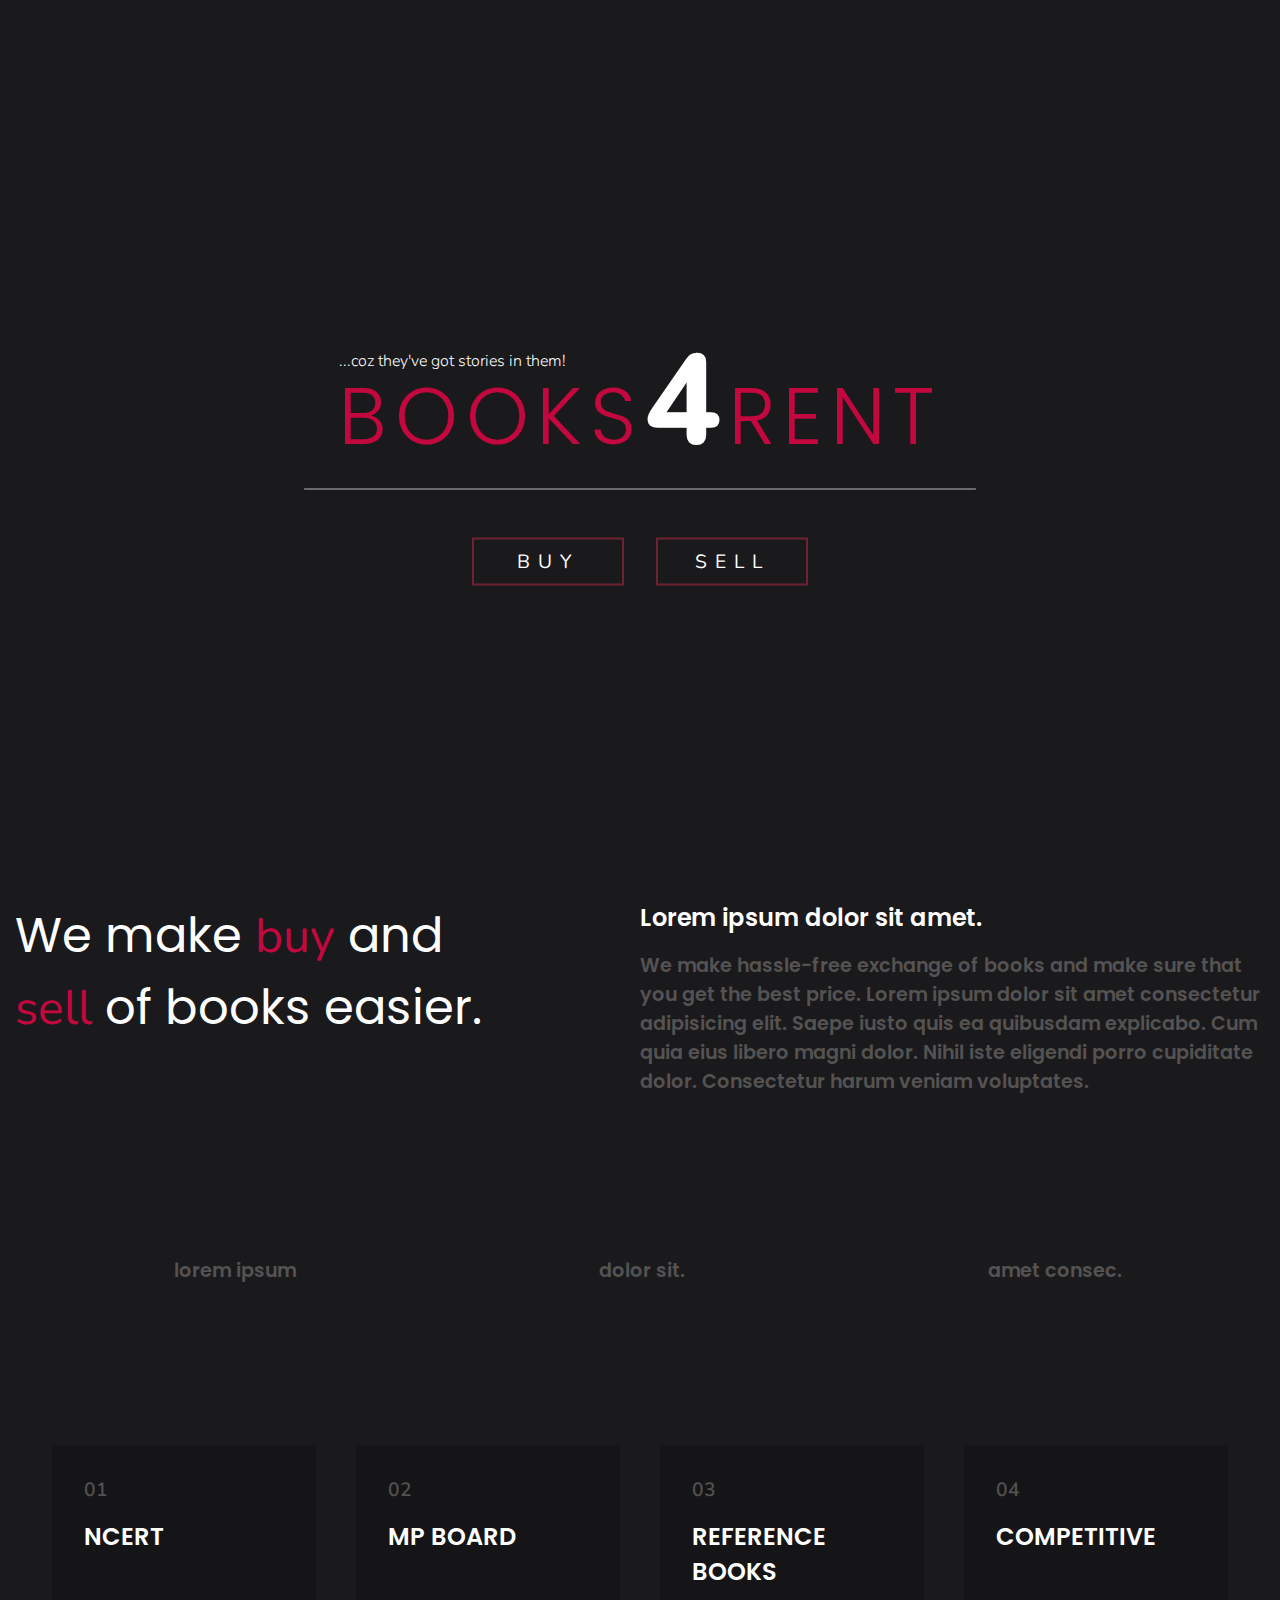
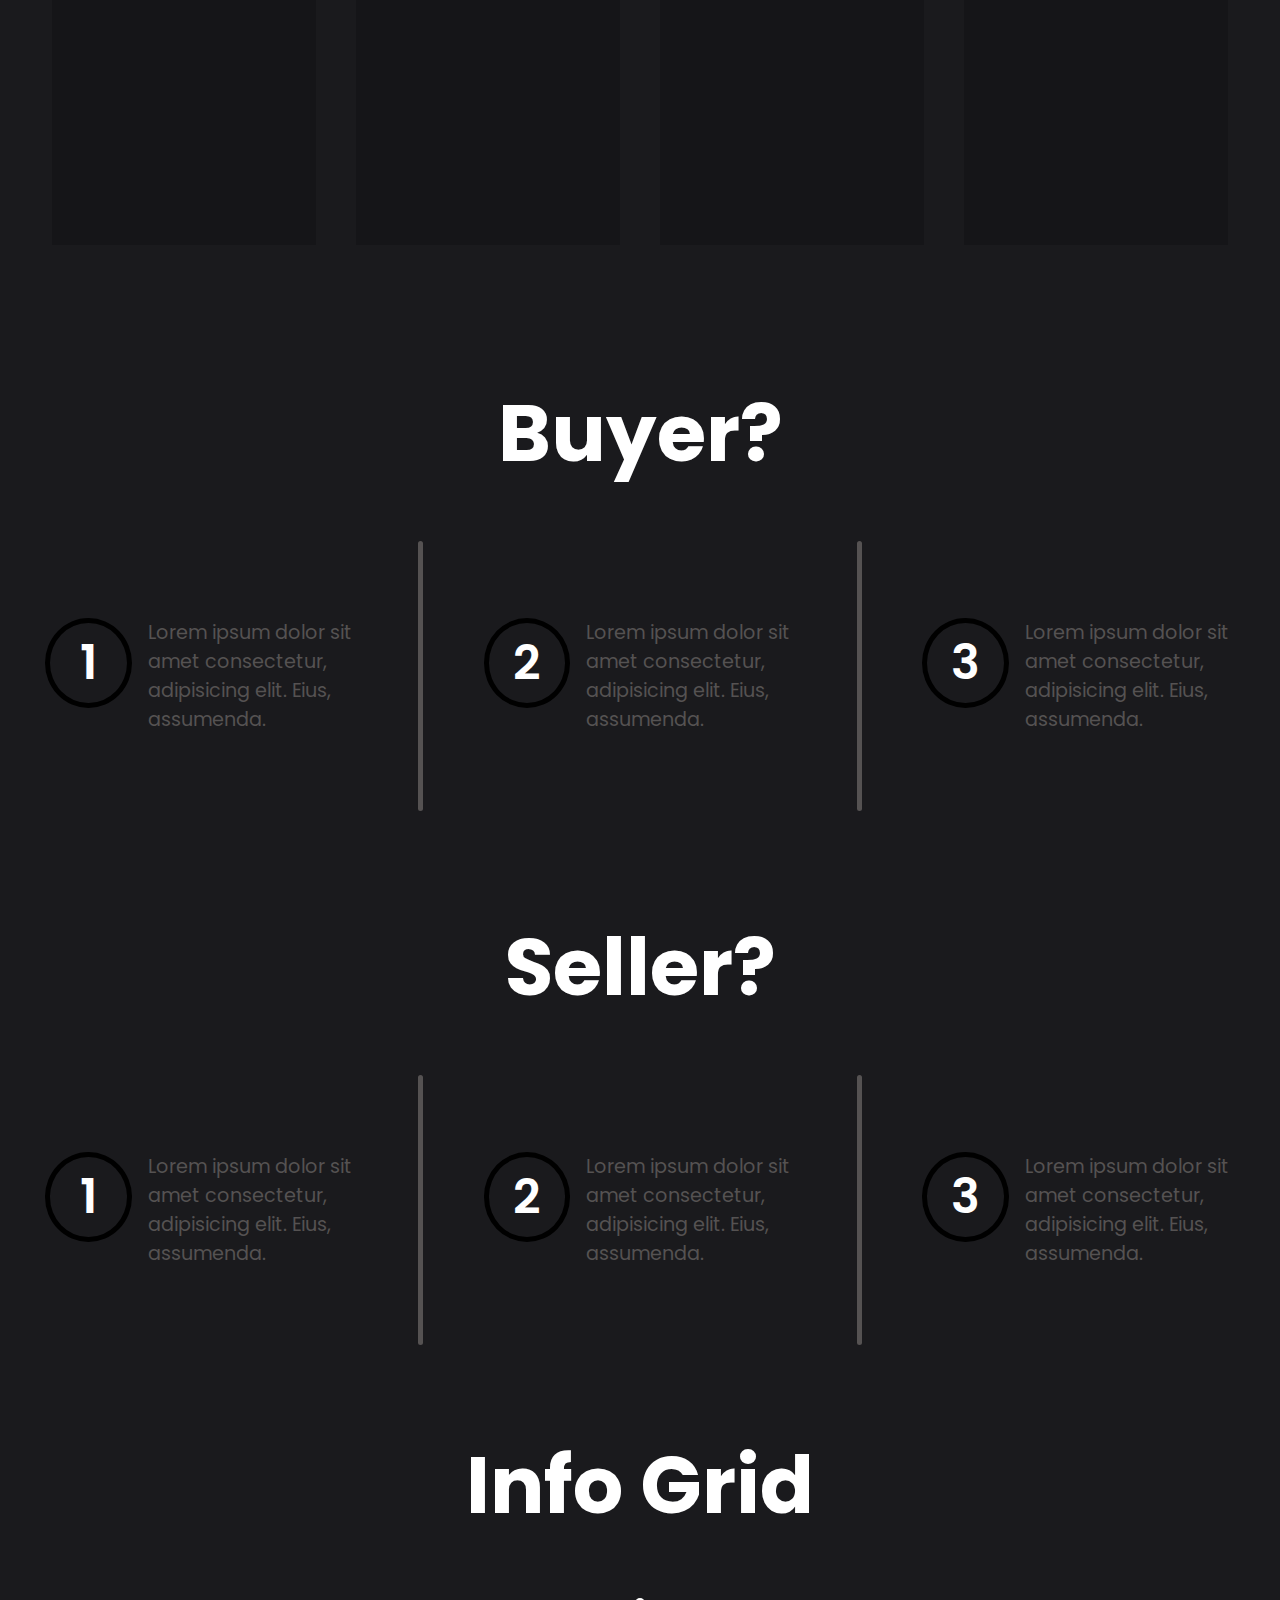
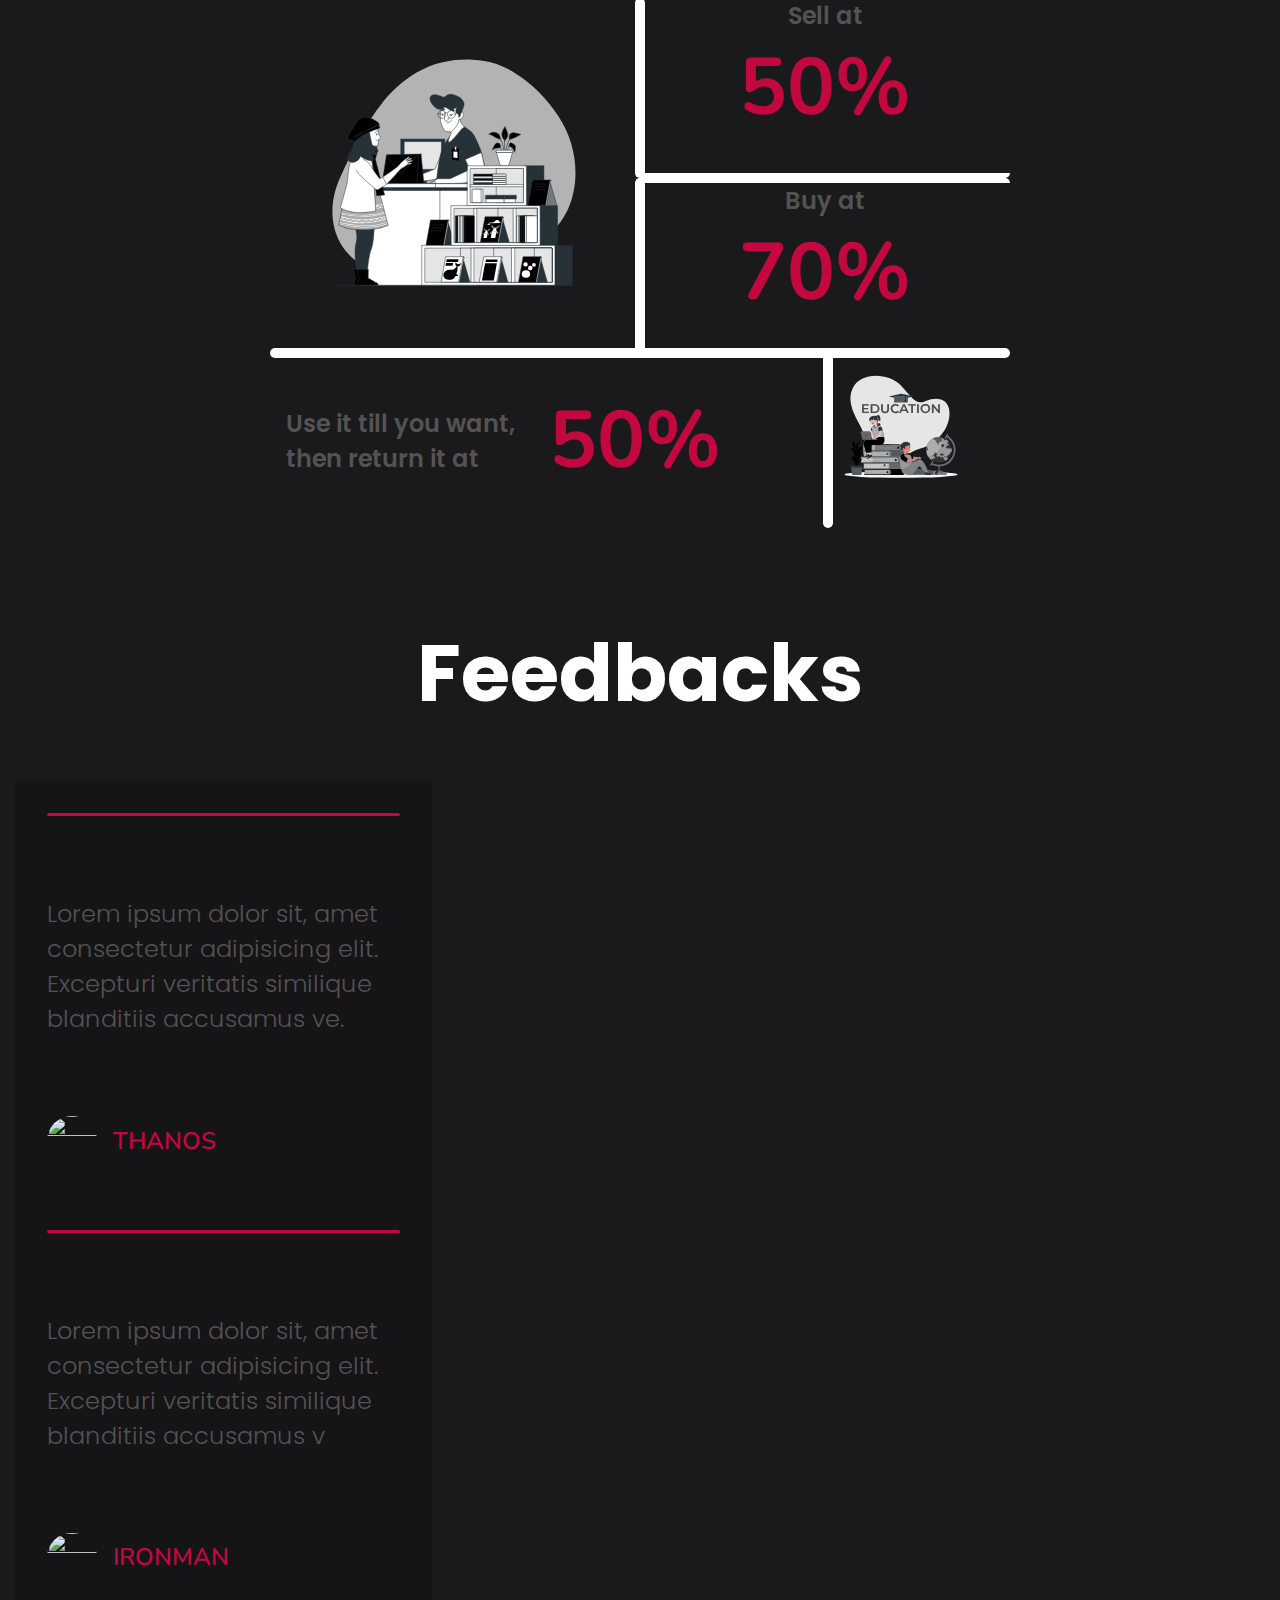
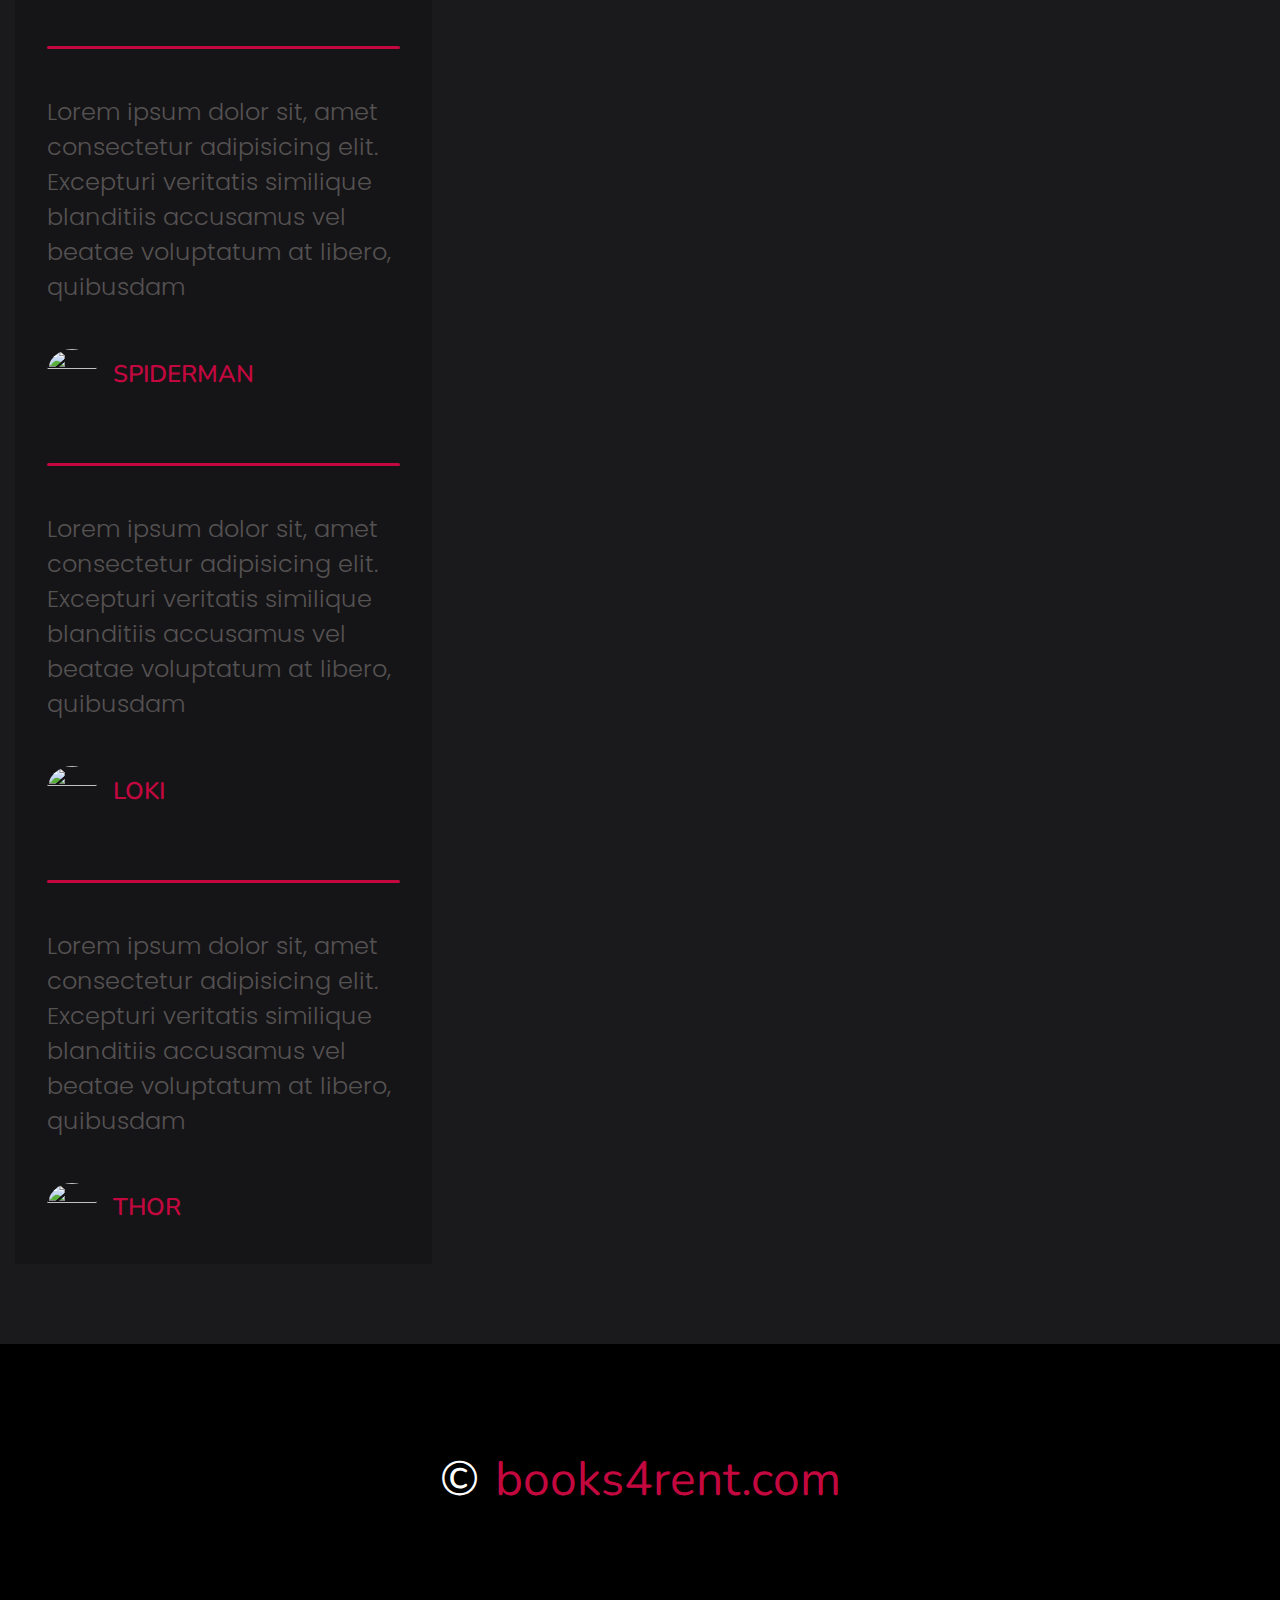
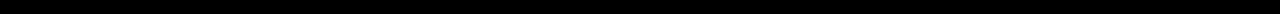
==== commit c54d48b6: "form added" ====
--- a/index.html
+++ b/index.html
@@ -26,8 +26,8 @@
                     </div>
                     <div class="bar"></div>
                     <div class="button-container">
-                        <a href="#" class="button">BUY</a>
-                        <a href="#" class="button">SELL</a>
+                        <a href="./form.html" class="button">BUY</a>
+                        <a href="./form.html" class="button">SELL</a>
                     </div>
                     </div>
             </div>
--- a/css/style.css
+++ b/css/style.css
@@ -1,3 +1,4 @@
+@charset "UTF-8";
 @import url("https://fonts.googleapis.com/css2?family=Nunito:wght@300;400;600;700;800&family=Poppins:wght@300;400;600;700;800&display=swap");
 @import url("https://fonts.googleapis.com/css2?family=Merriweather:wght@300;400;700;900&display=swap");
 @import url("https://fonts.googleapis.com/css2?family=Abril+Fatface&display=swap");
@@ -972,4 +973,595 @@
     font-size: 1.5rem;
   }
 }
+
+header {
+  width: 100%;
+}
+
+header .container {
+  height: 50vh;
+  display: -ms-grid;
+  display: grid;
+  place-items: center;
+}
+
+@media screen and (max-width: 768px) {
+  header .container {
+    height: 30vh;
+  }
+}
+
+#form {
+  width: 100%;
+  height: 100%;
+  margin-bottom: 10rem;
+}
+
+form {
+  width: 100%;
+  display: -webkit-box;
+  display: -ms-flexbox;
+  display: flex;
+  -webkit-box-orient: vertical;
+  -webkit-box-direction: normal;
+      -ms-flex-direction: column;
+          flex-direction: column;
+  gap: 2rem;
+}
+
+.buy-sell {
+  width: 100%;
+  height: 100%;
+  display: -ms-grid;
+  display: grid;
+  place-items: center;
+  margin-bottom: 2rem;
+}
+
+.wrapper {
+  display: -webkit-box;
+  display: -ms-flexbox;
+  display: flex;
+  background: #151518;
+  height: 5rem;
+  width: 400px;
+  -webkit-box-align: center;
+      -ms-flex-align: center;
+          align-items: center;
+  -webkit-box-pack: center;
+      -ms-flex-pack: center;
+          justify-content: center;
+  gap: 1rem;
+  padding: 1rem 1rem;
+}
+
+@media screen and (max-width: 768px) {
+  .wrapper {
+    -webkit-box-orient: vertical;
+    -webkit-box-direction: normal;
+        -ms-flex-direction: column;
+            flex-direction: column;
+    width: 50%;
+    height: auto;
+  }
+}
+
+.wrapper .option {
+  background: #1a1a1d;
+  height: 100%;
+  width: 100%;
+  display: -webkit-box;
+  display: -ms-flexbox;
+  display: flex;
+  -webkit-box-align: center;
+      -ms-flex-align: center;
+          align-items: center;
+  -webkit-box-pack: space-evenly;
+      -ms-flex-pack: space-evenly;
+          justify-content: space-evenly;
+  cursor: pointer;
+  padding: 0 10px;
+  -webkit-transition: all 0.3s ease;
+  transition: all 0.3s ease;
+}
+
+@media screen and (max-width: 768px) {
+  .wrapper .option {
+    width: 100%;
+    padding: 10px;
+  }
+}
+
+.wrapper .option .dot {
+  height: 20px;
+  width: 20px;
+  background: #525252;
+  border-radius: 50%;
+  position: relative;
+}
+
+.wrapper .option .dot::before {
+  position: absolute;
+  content: "";
+  top: 4px;
+  left: 4px;
+  width: 12px;
+  height: 12px;
+  background: #c3073f;
+  border-radius: 50%;
+  opacity: 0;
+  -webkit-transform: scale(1.5);
+          transform: scale(1.5);
+  -webkit-transition: all 0.3s ease;
+  transition: all 0.3s ease;
+}
+
+input[type="radio"] {
+  display: none;
+}
+
+#buy:checked:checked ~ .buy,
+#sell:checked:checked ~ .sell {
+  border-color: #c3073f;
+  background: #c3073f;
+}
+
+#buy:checked:checked ~ .buy .dot,
+#sell:checked:checked ~ .sell .dot {
+  background: #fff;
+}
+
+#buy:checked:checked ~ .buy .dot::before,
+#sell:checked:checked ~ .sell .dot::before {
+  opacity: 1;
+  -webkit-transform: scale(1);
+          transform: scale(1);
+}
+
+.wrapper .option span {
+  font-size: 20px;
+  color: #808080;
+}
+
+#buy:checked:checked ~ .buy span,
+#sell:checked:checked ~ .sell span {
+  color: #fff;
+}
+
+.row {
+  display: -webkit-box;
+  display: -ms-flexbox;
+  display: flex;
+  gap: 5rem;
+}
+
+@media screen and (max-width: 768px) {
+  .row {
+    -webkit-box-orient: vertical;
+    -webkit-box-direction: normal;
+        -ms-flex-direction: column;
+            flex-direction: column;
+    gap: 1rem;
+  }
+}
+
+.form-group {
+  -webkit-box-flex: 1;
+      -ms-flex: 1;
+          flex: 1;
+  display: -webkit-box;
+  display: -ms-flexbox;
+  display: flex;
+  -webkit-box-orient: vertical;
+  -webkit-box-direction: normal;
+      -ms-flex-direction: column;
+          flex-direction: column;
+  gap: 0.5rem;
+}
+
+label {
+  font-size: 1.5rem;
+  font-weight: bold;
+  color: #525252;
+}
+
+input[type="text"] {
+  height: 3rem;
+  background-color: #151518;
+  border: none;
+  padding: 0.5rem;
+  font-size: 1.2rem;
+  color: #555252;
+  font-weight: 300;
+}
+
+input[type="text"]:focus {
+  outline: none;
+}
+
+.address {
+  width: 100%;
+  display: -webkit-box;
+  display: -ms-flexbox;
+  display: flex;
+  -webkit-box-orient: vertical;
+  -webkit-box-direction: normal;
+      -ms-flex-direction: column;
+          flex-direction: column;
+  gap: 0.5rem;
+}
+
+.address .address-group {
+  width: 100%;
+  display: -webkit-box;
+  display: -ms-flexbox;
+  display: flex;
+  gap: 5rem;
+}
+
+@media screen and (max-width: 768px) {
+  .address .address-group {
+    -webkit-box-orient: vertical;
+    -webkit-box-direction: normal;
+        -ms-flex-direction: column;
+            flex-direction: column;
+    gap: 1rem;
+  }
+}
+
+.address .address-group input {
+  width: 100%;
+}
+
+select {
+  height: 3rem;
+  background-color: #151518;
+  border: none;
+  padding: 0.5rem;
+  font-size: 1.2rem;
+  color: #555252;
+  font-weight: 300;
+}
+
+select:focus {
+  outline: none;
+}
+
+select option {
+  color: #555252;
+  height: 3rem;
+  font-size: 1.5rem;
+  padding: 0.5rem;
+  font-weight: 300;
+}
+
+select option:hover {
+  background-color: #c3073f;
+  color: #fff;
+}
+
+.book-label {
+  width: 100%;
+  text-align: center;
+}
+
+.books {
+  width: 80%;
+  margin: 0 auto;
+}
+
+.books ul.boxes {
+  list-style: none;
+  display: -webkit-box;
+  display: -ms-flexbox;
+  display: flex;
+  -ms-flex-wrap: wrap;
+      flex-wrap: wrap;
+  gap: 0.5rem;
+  -webkit-box-pack: center;
+      -ms-flex-pack: center;
+          justify-content: center;
+  -webkit-box-align: center;
+      -ms-flex-align: center;
+          align-items: center;
+}
+
+.books ul.boxes li {
+  display: inline;
+}
+
+.books ul.boxes li label {
+  display: inline-block;
+  color: #555252;
+  padding: 0.5rem;
+  font-size: 1.2rem;
+  font-weight: 300;
+  border-radius: 25px;
+  border: 2px solid #151518;
+  white-space: nowrap;
+  -webkit-touch-callout: none;
+  -webkit-user-select: none;
+  -moz-user-select: none;
+  -ms-user-select: none;
+  user-select: none;
+  -webkit-tap-highlight-color: transparent;
+  -webkit-transition: all 0.2s;
+  transition: all 0.2s;
+}
+
+.books ul.boxes li label {
+  cursor: pointer;
+}
+
+.books ul.boxes li label::before {
+  display: inline-block;
+  font-style: normal;
+  font-variant: normal;
+  text-rendering: auto;
+  -webkit-font-smoothing: antialiased;
+  padding: 2px 6px 2px 2px;
+  content: "➕";
+  -webkit-transition: -webkit-transform 0.3s ease-in-out;
+  transition: -webkit-transform 0.3s ease-in-out;
+  transition: transform 0.3s ease-in-out;
+  transition: transform 0.3s ease-in-out, -webkit-transform 0.3s ease-in-out;
+}
+
+.books ul.boxes li input[type="checkbox"]:checked + label::before {
+  content: "✔";
+  -webkit-transform: rotate(-360deg);
+          transform: rotate(-360deg);
+  -webkit-transition: -webkit-transform 0.3s ease-in-out;
+  transition: -webkit-transform 0.3s ease-in-out;
+  transition: transform 0.3s ease-in-out;
+  transition: transform 0.3s ease-in-out, -webkit-transform 0.3s ease-in-out;
+}
+
+.books ul.boxes li input[type="checkbox"]:checked + label {
+  background-color: #c3073f;
+  border-color: #c3073f;
+  color: #fff;
+  -webkit-transition: all 0.2s;
+  transition: all 0.2s;
+}
+
+.books ul.boxes li input[type="checkbox"] {
+  display: absolute;
+}
+
+.books ul.boxes li input[type="checkbox"] {
+  position: absolute;
+  opacity: 0;
+}
+
+input[type="checkbox"] {
+  outline: none;
+}
+
+input[type="checkbox"]:checked {
+  outline: none;
+}
+
+input[type="checkbox"]:focus {
+  outline: none;
+}
+
+.amount {
+  width: 50%;
+  margin: 0 auto;
+  display: -webkit-box;
+  display: -ms-flexbox;
+  display: flex;
+  -webkit-box-orient: vertical;
+  -webkit-box-direction: normal;
+      -ms-flex-direction: column;
+          flex-direction: column;
+  -webkit-box-pack: center;
+      -ms-flex-pack: center;
+          justify-content: center;
+  -webkit-box-align: center;
+      -ms-flex-align: center;
+          align-items: center;
+}
+
+.amount input {
+  width: -webkit-fit-content;
+  width: -moz-fit-content;
+  width: fit-content;
+  text-align: center;
+  font-weight: 600;
+}
+
+.amount input::-webkit-input-placeholder {
+  color: #c3073f;
+}
+
+.amount input:-ms-input-placeholder {
+  color: #c3073f;
+}
+
+.amount input::-ms-input-placeholder {
+  color: #c3073f;
+}
+
+.amount input::placeholder {
+  color: #c3073f;
+}
+
+.agree {
+  display: -webkit-box;
+  display: -ms-flexbox;
+  display: flex;
+  -webkit-box-pack: center;
+      -ms-flex-pack: center;
+          justify-content: center;
+  -webkit-box-align: center;
+      -ms-flex-align: center;
+          align-items: center;
+}
+
+.agree .cbx {
+  -webkit-user-select: none;
+  -moz-user-select: none;
+   -ms-user-select: none;
+       user-select: none;
+  -webkit-tap-highlight-color: transparent;
+  cursor: pointer;
+  display: -webkit-box;
+  display: -ms-flexbox;
+  display: flex;
+  -webkit-box-align: center;
+      -ms-flex-align: center;
+          align-items: center;
+  gap: 1rem;
+}
+
+.agree .cbx span:first-child {
+  width: 24px;
+  aspect-ratio: 1;
+}
+
+.agree .cbx span {
+  display: inline-block;
+  vertical-align: middle;
+  -webkit-transform: translate3d(0, 0, 0);
+          transform: translate3d(0, 0, 0);
+}
+
+.agree .cbx span:first-child {
+  position: relative;
+  width: 24px;
+  height: 24px;
+  border-radius: 50%;
+  -webkit-transform: scale(1);
+          transform: scale(1);
+  vertical-align: middle;
+  border: 1px solid #b9b8c3;
+  -webkit-transition: all 0.2s ease;
+  transition: all 0.2s ease;
+}
+
+.agree .cbx span:first-child svg {
+  position: absolute;
+  z-index: 1;
+  top: 8px;
+  left: 6px;
+  fill: none;
+  stroke: white;
+  stroke-width: 2;
+  stroke-linecap: round;
+  stroke-linejoin: round;
+  stroke-dasharray: 16px;
+  stroke-dashoffset: 16px;
+  -webkit-transition: all 0.3s ease;
+  transition: all 0.3s ease;
+  -webkit-transition-delay: 0.1s;
+          transition-delay: 0.1s;
+  -webkit-transform: translate3d(0, 0, 0);
+          transform: translate3d(0, 0, 0);
+}
+
+.agree .cbx span:first-child:before {
+  content: "";
+  width: 100%;
+  height: 100%;
+  background: #c3073f;
+  display: block;
+  -webkit-transform: scale(0);
+          transform: scale(0);
+  opacity: 1;
+  border-radius: 50%;
+  -webkit-transition-delay: 0.2s;
+          transition-delay: 0.2s;
+}
+
+.agree .cbx span:last-child {
+  margin-left: 8px;
+}
+
+.agree .cbx span:last-child:after {
+  content: "";
+  position: absolute;
+  bottom: 0;
+  left: 0;
+  height: 1px;
+  width: 100%;
+  background: #b9b8c3;
+  -webkit-transform-origin: 0 0;
+          transform-origin: 0 0;
+  -webkit-transform: scaleX(0);
+          transform: scaleX(0);
+}
+
+.agree .cbx:hover span:first-child {
+  border-color: #c3073f;
+}
+
+.agree .inp-cbx:checked + .cbx span:first-child {
+  border-color: #c3073f;
+  background: #c3073f;
+  -webkit-animation: check 0.6s ease;
+          animation: check 0.6s ease;
+}
+
+.agree .inp-cbx:checked + .cbx span:first-child svg {
+  stroke-dashoffset: 0;
+}
+
+.agree .inp-cbx:checked + .cbx span:first-child:before {
+  -webkit-transform: scale(2.2);
+          transform: scale(2.2);
+  opacity: 0;
+  -webkit-transition: all 0.6s ease;
+  transition: all 0.6s ease;
+}
+
+.agree .inp-cbx:checked + .cbx span:last-child {
+  color: #525252;
+  -webkit-transition: all 0.3s ease;
+  transition: all 0.3s ease;
+}
+
+.agree .inp-cbx:checked + .cbx span:last-child:after {
+  -webkit-transform: scaleX(1);
+          transform: scaleX(1);
+  -webkit-transition: all 0.3s ease;
+  transition: all 0.3s ease;
+}
+
+@-webkit-keyframes check {
+  50% {
+    -webkit-transform: scale(1.2);
+            transform: scale(1.2);
+  }
+}
+
+@keyframes check {
+  50% {
+    -webkit-transform: scale(1.2);
+            transform: scale(1.2);
+  }
+}
+
+button {
+  width: 10rem;
+  height: 3rem;
+  margin: 0 auto;
+  background-color: #c3073f;
+  color: #fff;
+  border: none;
+  font-size: 1.2rem;
+  font-weight: 600;
+  font-family: "Nunito", sans-serif;
+}
+
+button:focus {
+  outline: none;
+}
+
+.bar {
+  width: 100%;
+  height: 1px;
+  background-color: #b9b8c3;
+}
 /*# sourceMappingURL=style.css.map */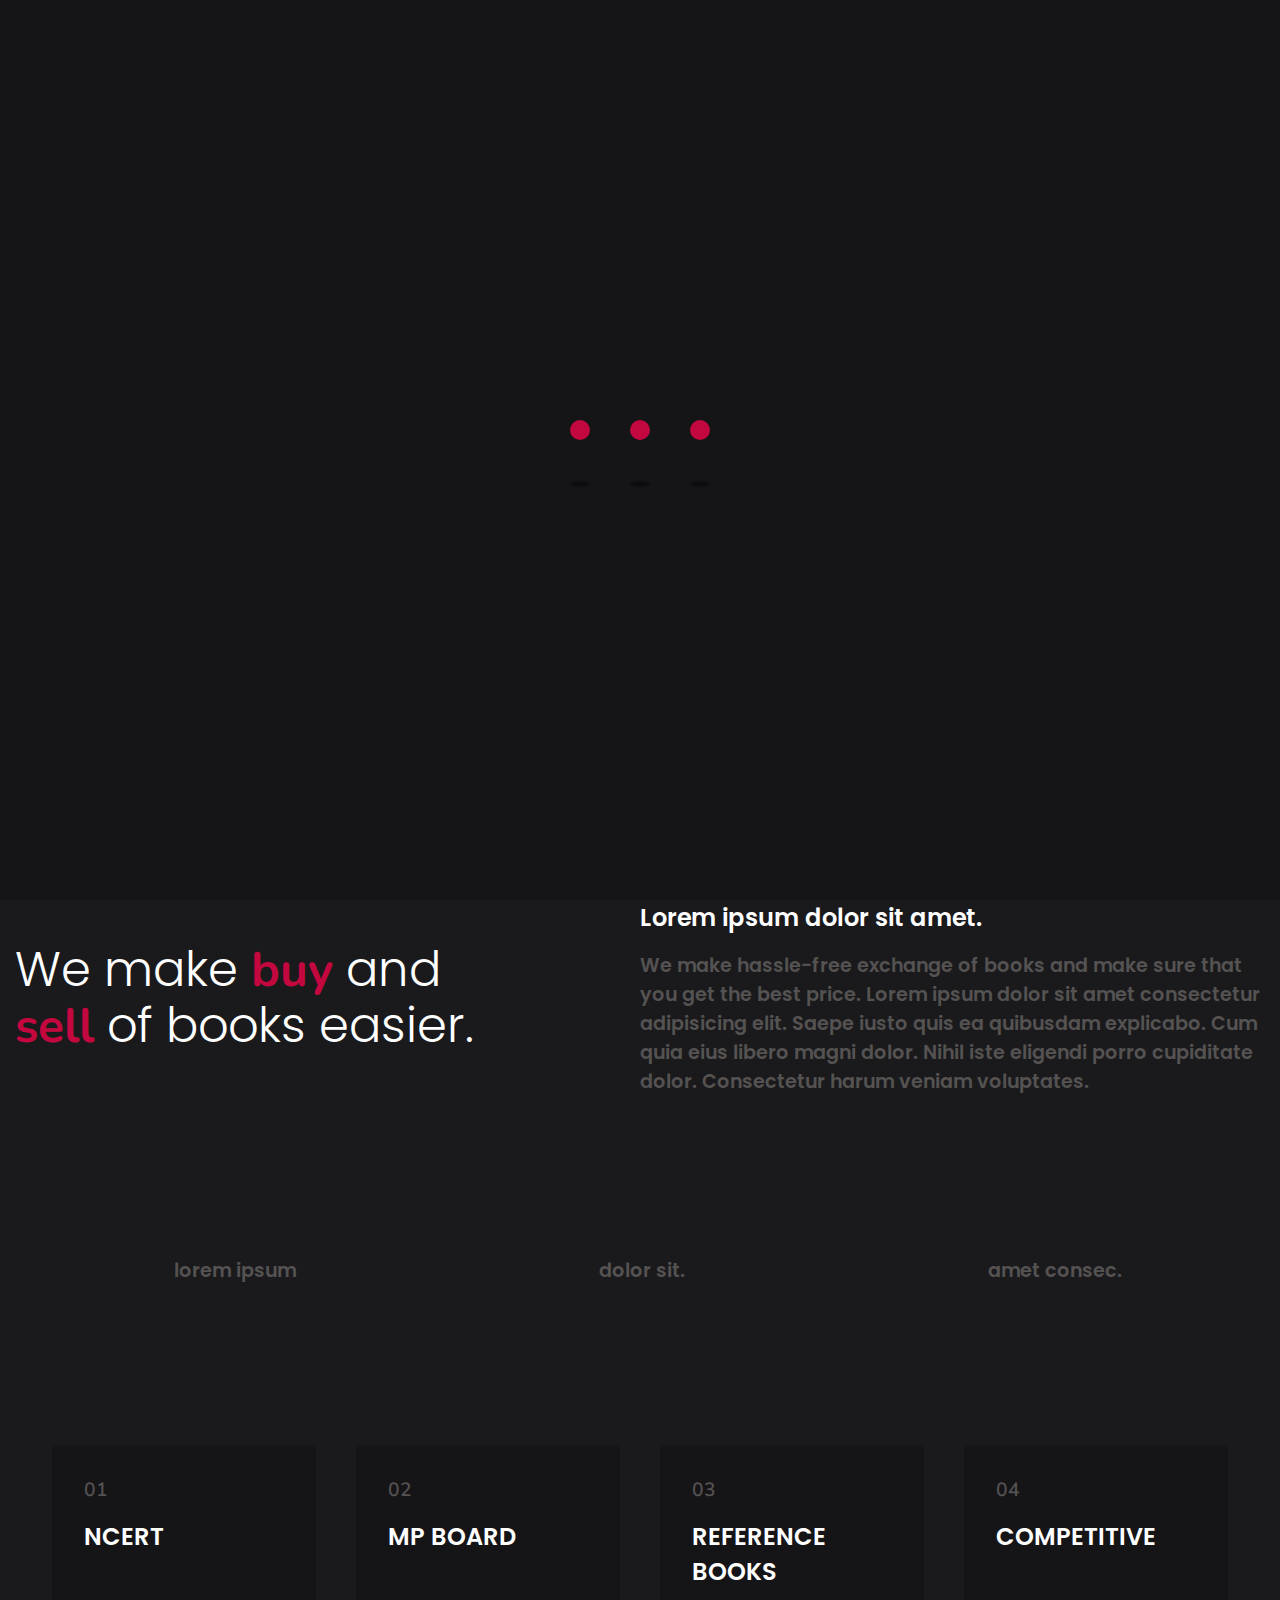
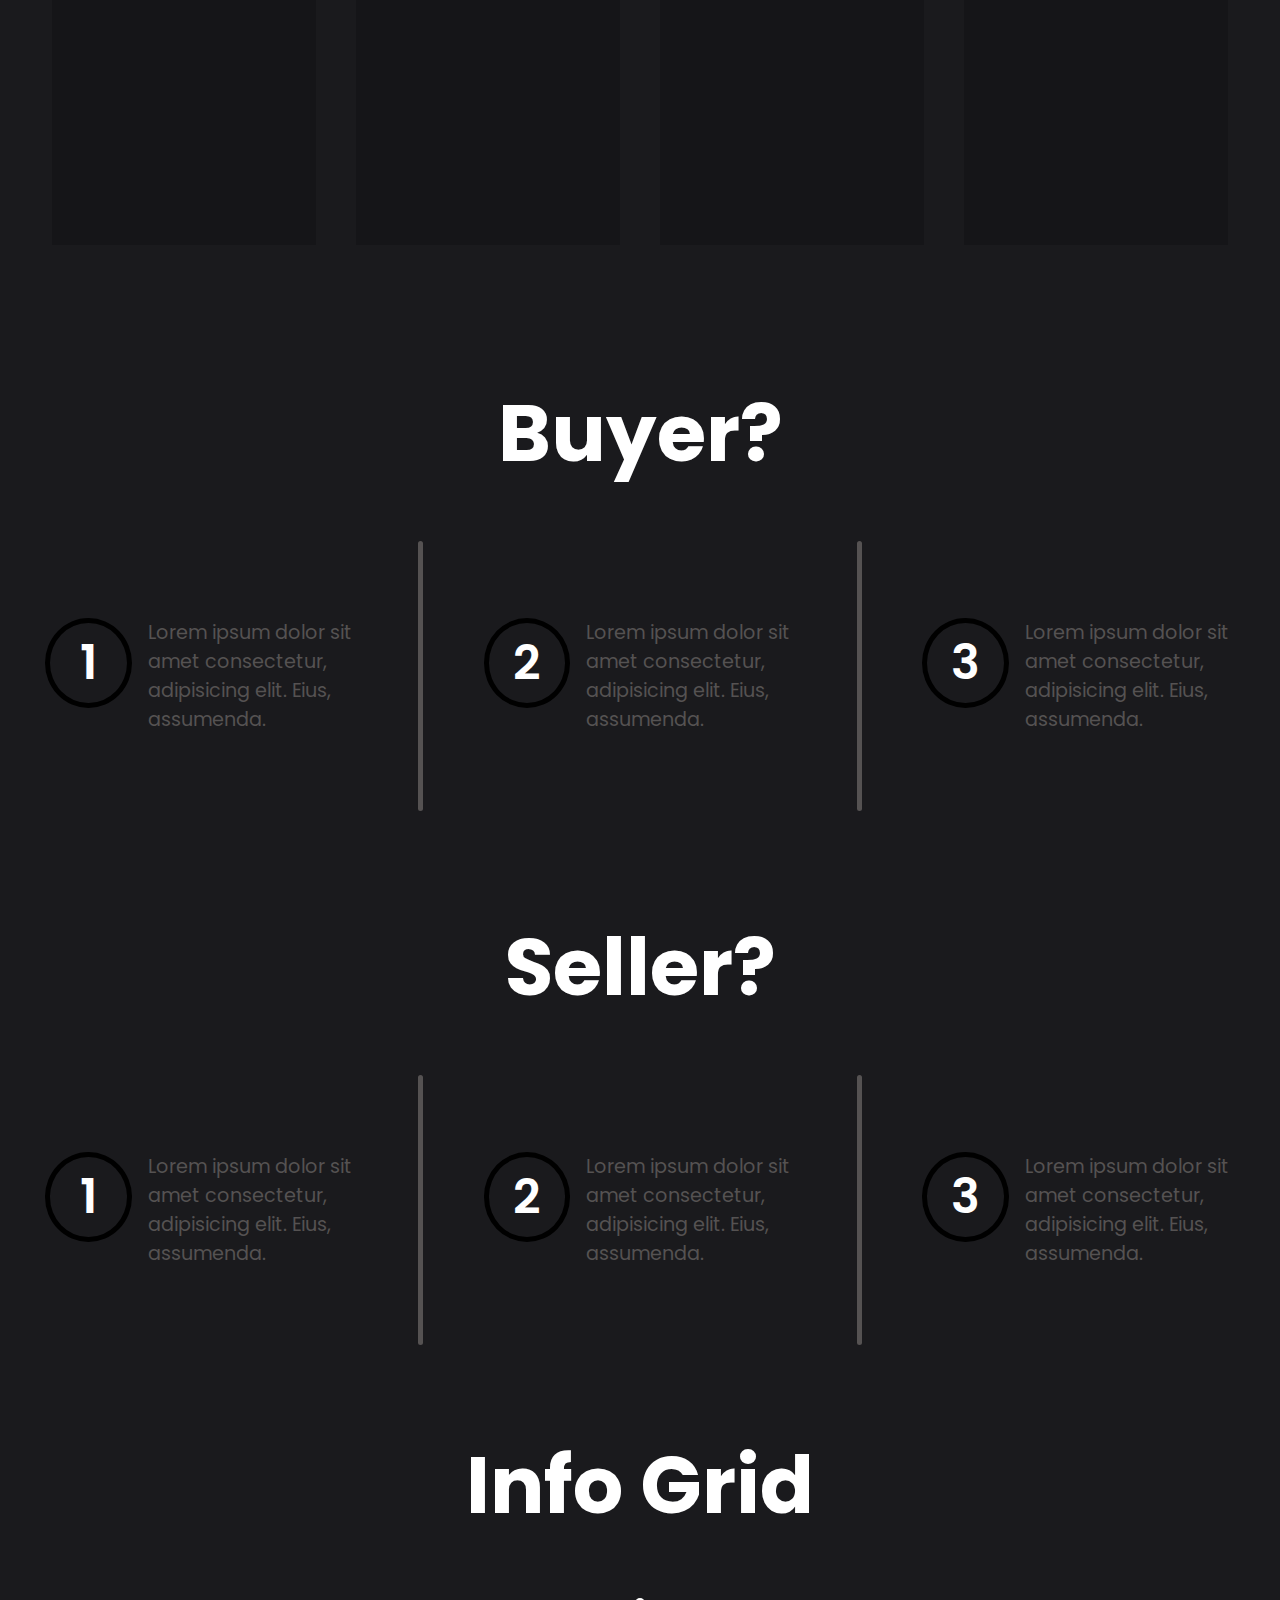
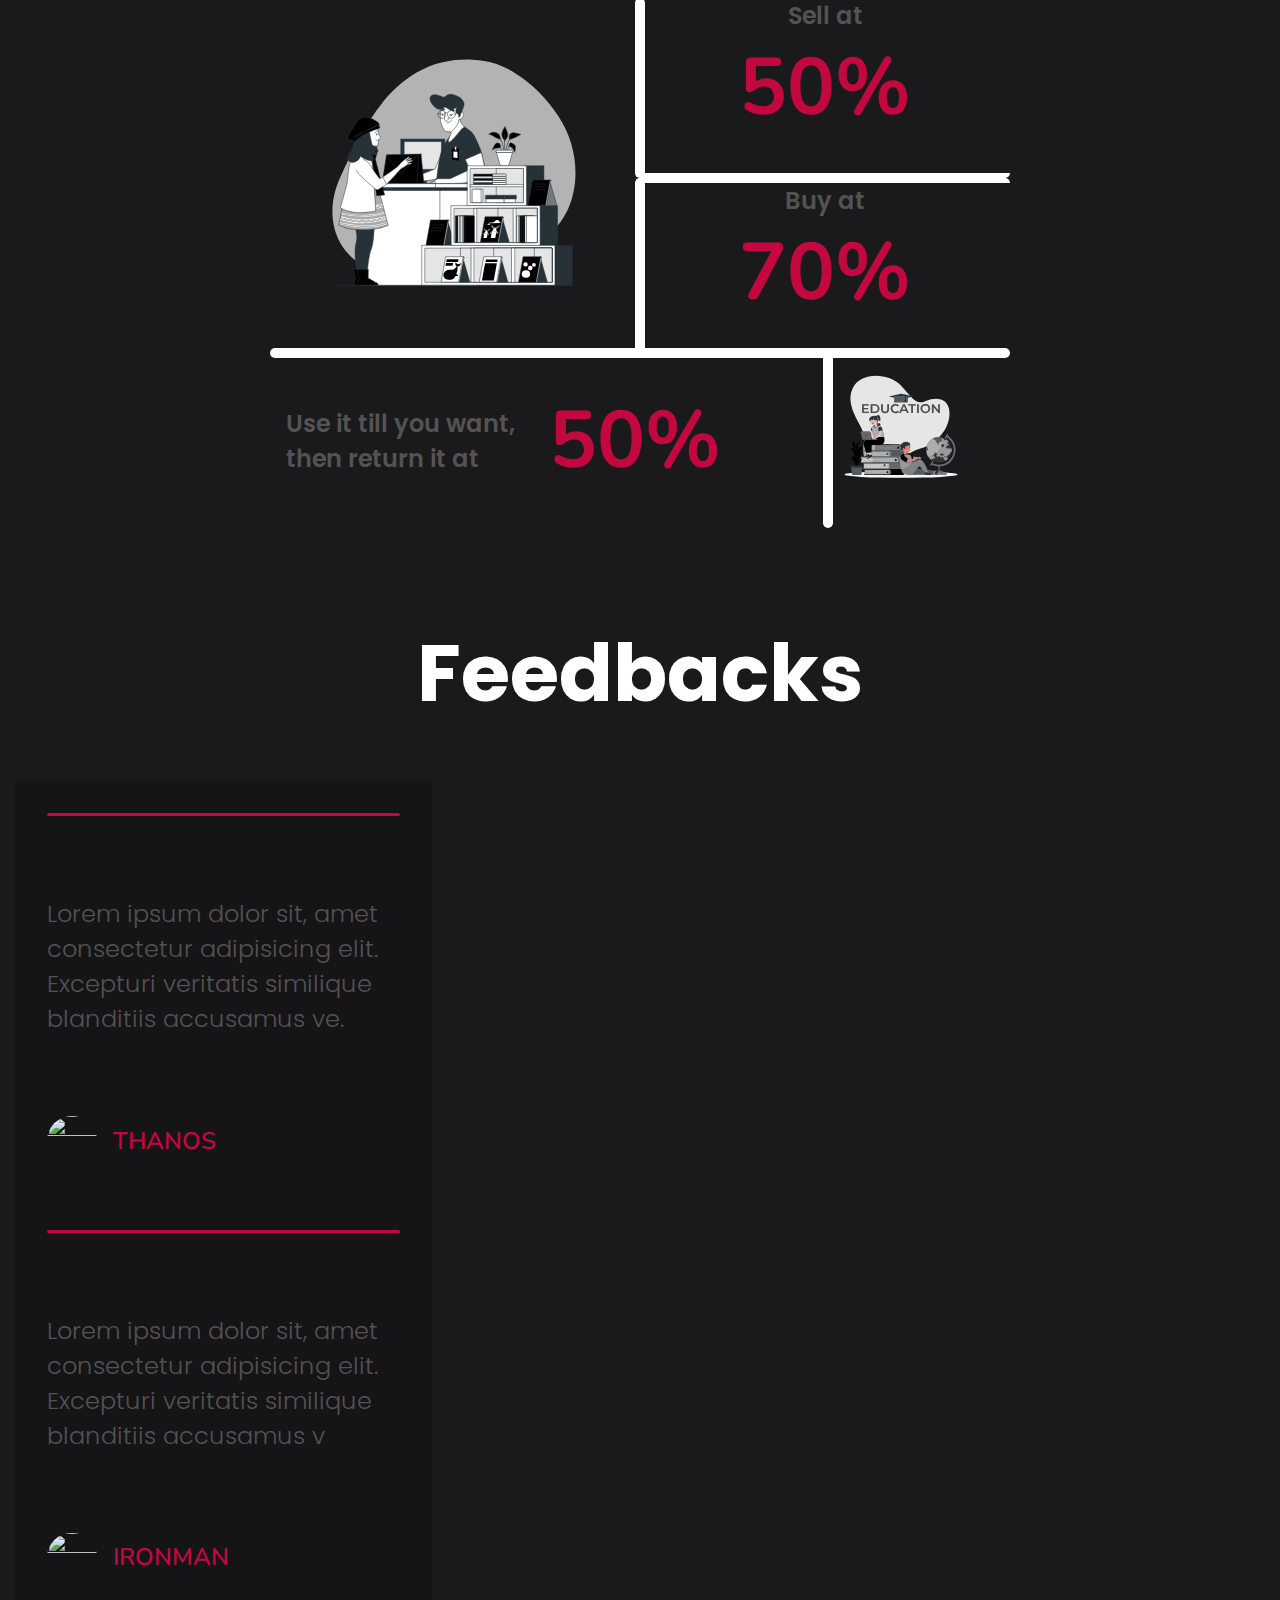
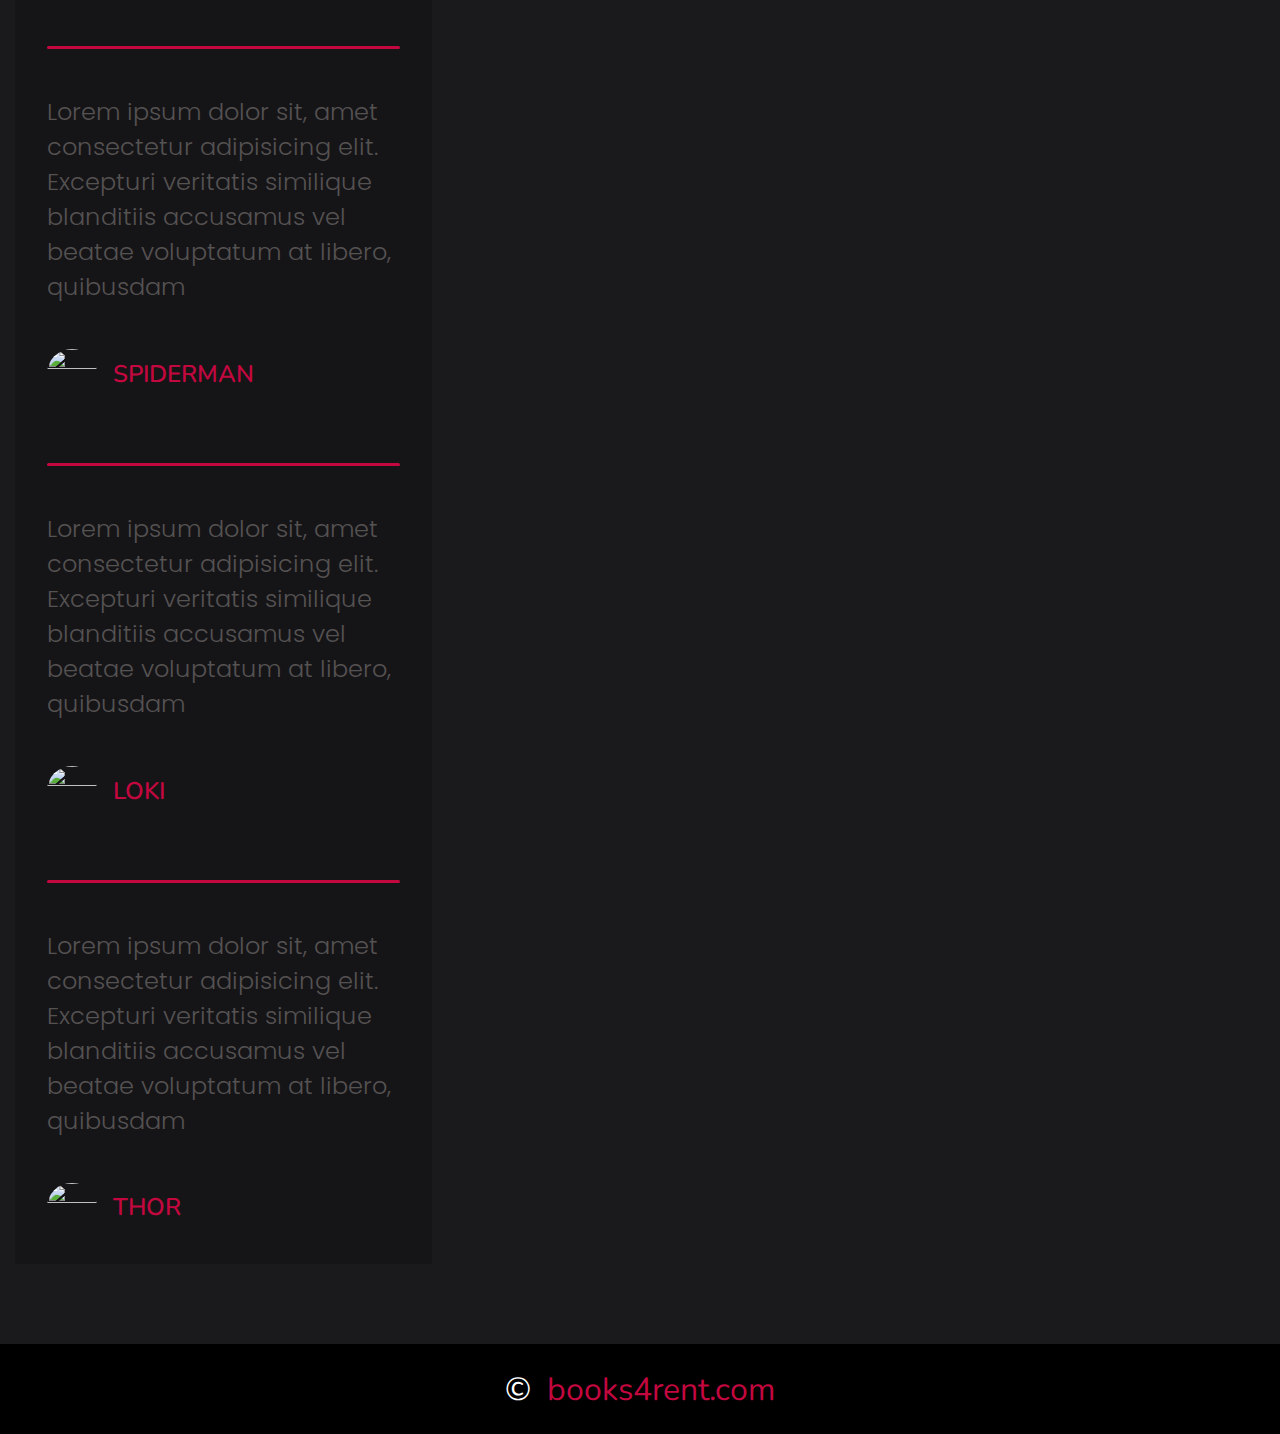
==== commit 85a2db00: "nav bar and home animations added" ====
--- a/index.html
+++ b/index.html
@@ -14,6 +14,69 @@
 <link rel="stylesheet" href="https://pro.fontawesome.com/releases/v5.10.0/css/all.css" integrity="sha384-AYmEC3Yw5cVb3ZcuHtOA93w35dYTsvhLPVnYs9eStHfGJvOvKxVfELGroGkvsg+p" crossorigin="anonymous"/>
 </head>
 <body>
+
+  <!-- Loader -->
+
+    <section id="loader">
+          <div class="loader-container">
+            <div class="circle"></div>
+            <div class="circle"></div>
+            <div class="circle"></div>
+            <div class="shadow"></div>
+            <div class="shadow"></div>
+            <div class="shadow"></div>
+          </div>  
+    </section>
+    <div class="load-wrapper"></div>
+
+  <!-- Loader End -->
+
+  <!-- navbar -->
+
+    <nav id="main">
+      <div class="nav-container">
+        <div class="logo">
+          <a href="#">books<span>4</span>rent</a>
+        </div>
+        <div class="links">
+          <ul>
+            <li><a href="#" class="active">Home</a></li>
+            <li><a href="#">About</a></li>
+            <li><a href="#">Service</a></li>
+            <li><a href="#">Info</a></li>
+            <li><a href="#">Testimonials</a></li>
+          </ul>
+        </div>
+      </div>
+    </nav>
+
+    <nav id="secondary">
+      <div class="nav-container">
+        <div class="logo">
+          <a href="#">books<span>4</span>rent</a>
+        </div>
+        <div class="hamburger">
+          <span></span>
+          <span></span>
+          <span></span>
+        </div>
+      </div>
+    </nav>
+
+    <section id="secondary-nav-links">
+      <ul>
+        <li><a href="#" class="active">Home</a></li>
+        <li><a href="#">About</a></li>
+        <li><a href="#">Service</a></li>
+        <li><a href="#">Info</a></li>
+        <li><a href="#">Testimonials</a></li>
+      </ul>
+    </section>
+
+    <div class="nav-wrap"></div>
+
+  <!-- navbar end -->
+
     <main>
         <!-- Home -->
         <section id="home">
@@ -26,8 +89,8 @@
                     </div>
                     <div class="bar"></div>
                     <div class="button-container">
-                        <a href="./form.html" class="button">BUY</a>
-                        <a href="./form.html" class="button">SELL</a>
+                        <a id="buy-link" href="./form.html" class="button">BUY</a>
+                        <a id="sell-link" href="./form.html" class="button">SELL</a>
                     </div>
                     </div>
             </div>
@@ -326,6 +389,8 @@
       <!-- Footer End -->
 
     <!-- script -->
+    <!-- gsap -->
+    <script src="https://cdnjs.cloudflare.com/ajax/libs/gsap/3.9.1/gsap.min.js" integrity="sha512-H6cPm97FAsgIKmlBA4s774vqoN24V5gSQL4yBTDOY2su2DeXZVhQPxFK4P6GPdnZqM9fg1G3cMv5wD7e6cFLZQ==" crossorigin="anonymous" referrerpolicy="no-referrer"></script>
     <script src="https://unpkg.com/swiper@7/swiper-bundle.min.js"></script>
     <script src="./js/script.js"></script>
 
--- a/css/style.css
+++ b/css/style.css
@@ -28,6 +28,419 @@
   padding: 0 15px;
 }
 
+#loader {
+  position: fixed;
+  top: 0;
+  left: 0;
+  z-index: 999;
+  width: 100%;
+  height: 100vh;
+  background-color: #151518;
+}
+
+.loader-container {
+  width: 200px;
+  height: 60px;
+  position: absolute;
+  left: 50%;
+  top: 50%;
+  -webkit-transform: translate(-50%, -50%);
+          transform: translate(-50%, -50%);
+}
+
+.circle {
+  width: 20px;
+  height: 20px;
+  position: absolute;
+  border-radius: 50%;
+  background-color: #c3073f;
+  left: 15%;
+  -webkit-transform-origin: 50%;
+          transform-origin: 50%;
+  -webkit-animation: circle .5s alternate infinite ease;
+          animation: circle .5s alternate infinite ease;
+}
+
+@-webkit-keyframes circle {
+  0% {
+    top: 60px;
+    height: 5px;
+    border-radius: 50px 50px 25px 25px;
+    -webkit-transform: scaleX(1.7);
+            transform: scaleX(1.7);
+  }
+  40% {
+    height: 20px;
+    border-radius: 50%;
+    -webkit-transform: scaleX(1);
+            transform: scaleX(1);
+  }
+  100% {
+    top: 0%;
+  }
+}
+
+@keyframes circle {
+  0% {
+    top: 60px;
+    height: 5px;
+    border-radius: 50px 50px 25px 25px;
+    -webkit-transform: scaleX(1.7);
+            transform: scaleX(1.7);
+  }
+  40% {
+    height: 20px;
+    border-radius: 50%;
+    -webkit-transform: scaleX(1);
+            transform: scaleX(1);
+  }
+  100% {
+    top: 0%;
+  }
+}
+
+.circle:nth-child(2) {
+  left: 45%;
+  -webkit-animation-delay: .2s;
+          animation-delay: .2s;
+}
+
+.circle:nth-child(3) {
+  left: auto;
+  right: 15%;
+  -webkit-animation-delay: .3s;
+          animation-delay: .3s;
+}
+
+.shadow {
+  width: 20px;
+  height: 4px;
+  border-radius: 50%;
+  background-color: rgba(0, 0, 0, 0.5);
+  position: absolute;
+  top: 62px;
+  -webkit-transform-origin: 50%;
+          transform-origin: 50%;
+  z-index: -1;
+  left: 15%;
+  -webkit-filter: blur(1px);
+          filter: blur(1px);
+  -webkit-animation: shadow .5s alternate infinite ease;
+          animation: shadow .5s alternate infinite ease;
+}
+
+@-webkit-keyframes shadow {
+  0% {
+    -webkit-transform: scaleX(1.5);
+            transform: scaleX(1.5);
+  }
+  40% {
+    -webkit-transform: scaleX(1);
+            transform: scaleX(1);
+    opacity: .7;
+  }
+  100% {
+    -webkit-transform: scaleX(0.2);
+            transform: scaleX(0.2);
+    opacity: .4;
+  }
+}
+
+@keyframes shadow {
+  0% {
+    -webkit-transform: scaleX(1.5);
+            transform: scaleX(1.5);
+  }
+  40% {
+    -webkit-transform: scaleX(1);
+            transform: scaleX(1);
+    opacity: .7;
+  }
+  100% {
+    -webkit-transform: scaleX(0.2);
+            transform: scaleX(0.2);
+    opacity: .4;
+  }
+}
+
+.shadow:nth-child(4) {
+  left: 45%;
+  -webkit-animation-delay: .2s;
+          animation-delay: .2s;
+}
+
+.shadow:nth-child(5) {
+  left: auto;
+  right: 15%;
+  -webkit-animation-delay: .3s;
+          animation-delay: .3s;
+}
+
+.load-wrapper {
+  position: fixed;
+  top: 0;
+  left: 0;
+  z-index: 998;
+  width: 100%;
+  height: 100vh;
+  background-color: #c3073f;
+}
+
+#main {
+  position: fixed;
+  top: 0;
+  left: 0;
+  z-index: 100;
+  width: 100%;
+  height: 5rem;
+  background-color: #000;
+}
+
+@media screen and (max-width: 768px) {
+  #main {
+    display: none;
+  }
+}
+
+#main .nav-container {
+  width: 100%;
+  height: 100%;
+  display: -webkit-box;
+  display: -ms-flexbox;
+  display: flex;
+  -webkit-box-pack: justify;
+      -ms-flex-pack: justify;
+          justify-content: space-between;
+  -webkit-box-align: center;
+      -ms-flex-align: center;
+          align-items: center;
+  padding: 0 5rem;
+}
+
+#main .nav-container .logo a {
+  text-decoration: none;
+  font-size: 1.5rem;
+  color: #fff;
+  font-family: "Poppins", sans-serif;
+  font-weight: 300;
+}
+
+#main .nav-container .logo a span {
+  font-size: 2rem;
+  font-weight: 700;
+  font-family: "Nunito", sans-serif;
+  color: #c3073f;
+}
+
+#main .nav-container .links ul {
+  display: -webkit-box;
+  display: -ms-flexbox;
+  display: flex;
+  gap: 2rem;
+  list-style: none;
+}
+
+#main .nav-container .links ul li a {
+  text-decoration: none;
+  font-size: 1.2rem;
+  color: #4e4e50;
+  font-family: "Poppins", sans-serif;
+  font-weight: 300;
+  -webkit-transition: all 0.3s ease-in-out;
+  transition: all 0.3s ease-in-out;
+}
+
+#main .nav-container .links ul li a:hover {
+  color: #525252;
+}
+
+#main .nav-container .links ul li .active {
+  color: #fff;
+}
+
+#secondary {
+  position: fixed;
+  top: 0;
+  left: 0;
+  z-index: 100;
+  width: 100%;
+  height: 5rem;
+  background-color: #000;
+  display: none;
+}
+
+@media screen and (max-width: 768px) {
+  #secondary {
+    display: block;
+  }
+}
+
+#secondary .nav-container {
+  width: 100%;
+  height: 100%;
+  display: -webkit-box;
+  display: -ms-flexbox;
+  display: flex;
+  -webkit-box-pack: justify;
+      -ms-flex-pack: justify;
+          justify-content: space-between;
+  -webkit-box-align: center;
+      -ms-flex-align: center;
+          align-items: center;
+  padding: 0 1rem;
+}
+
+#secondary .nav-container .logo a {
+  text-decoration: none;
+  font-size: 1.2rem;
+  color: #fff;
+  font-family: "Poppins", sans-serif;
+  font-weight: 300;
+  display: -webkit-box;
+  display: -ms-flexbox;
+  display: flex;
+  -webkit-box-align: center;
+      -ms-flex-align: center;
+          align-items: center;
+  -webkit-box-pack: center;
+      -ms-flex-pack: center;
+          justify-content: center;
+}
+
+#secondary .nav-container .logo a span {
+  display: block;
+  font-size: 2rem;
+  font-weight: 700;
+  font-family: "Nunito", sans-serif;
+  color: #c3073f;
+}
+
+#secondary .nav-container .hamburger {
+  position: relative;
+  height: 2rem;
+  width: 2rem;
+}
+
+#secondary .nav-container .hamburger span {
+  position: absolute;
+  display: block;
+  width: 2rem;
+  height: 3px;
+  background-color: #fff;
+  -webkit-transform-origin: 50% 50%;
+          transform-origin: 50% 50%;
+  -webkit-transition: all 0.3s ease-in-out;
+  transition: all 0.3s ease-in-out;
+}
+
+#secondary .nav-container .hamburger span:nth-child(1) {
+  top: 0;
+  left: 50%;
+  -webkit-transform: translateX(-50%);
+          transform: translateX(-50%);
+  width: 1.5rem;
+  height: 2px;
+}
+
+#secondary .nav-container .hamburger span:nth-child(2) {
+  top: 50%;
+  left: 50%;
+  -webkit-transform: translate(-50%, -50%);
+          transform: translate(-50%, -50%);
+}
+
+#secondary .nav-container .hamburger span:nth-child(3) {
+  bottom: 0;
+  left: 50%;
+  -webkit-transform: translateX(-50%);
+          transform: translateX(-50%);
+  width: 1.5rem;
+  height: 2px;
+}
+
+#secondary .nav-container .active span:first-child {
+  top: 50%;
+  left: 50%;
+  -webkit-transform: translate(-50%, -50%) rotate(-45deg);
+          transform: translate(-50%, -50%) rotate(-45deg);
+  width: 2rem;
+}
+
+#secondary .nav-container .active span:nth-child(2) {
+  opacity: 0;
+  -webkit-transform: scaleX(0);
+          transform: scaleX(0);
+}
+
+#secondary .nav-container .active span:last-child {
+  top: 50%;
+  left: 50%;
+  -webkit-transform: translate(-50%, -50%) rotate(45deg);
+          transform: translate(-50%, -50%) rotate(45deg);
+  width: 2rem;
+}
+
+#secondary-nav-links {
+  position: fixed;
+  top: 0;
+  left: 0;
+  z-index: 95;
+  width: 100%;
+  height: 100vh;
+  background-color: #000;
+  padding: 0 1rem;
+  display: -webkit-box;
+  display: -ms-flexbox;
+  display: flex;
+  -webkit-box-align: center;
+      -ms-flex-align: center;
+          align-items: center;
+  -webkit-transform: translateY(-100%);
+          transform: translateY(-100%);
+}
+
+#secondary-nav-links ul {
+  width: 100%;
+  list-style: none;
+  display: -webkit-box;
+  display: -ms-flexbox;
+  display: flex;
+  -webkit-box-orient: vertical;
+  -webkit-box-direction: normal;
+      -ms-flex-direction: column;
+          flex-direction: column;
+  -webkit-box-align: center;
+      -ms-flex-align: center;
+          align-items: center;
+  gap: 1rem;
+}
+
+#secondary-nav-links ul li a {
+  text-decoration: none;
+  font-size: 1.5rem;
+  color: #fff;
+  font-family: "Poppins", sans-serif;
+  font-weight: 300;
+  -webkit-transition: all 0.3s ease-in-out;
+  transition: all 0.3s ease-in-out;
+}
+
+#secondary-nav-links ul li a:hover {
+  color: #525252;
+}
+
+.nav-wrap {
+  position: fixed;
+  top: 0;
+  left: 0;
+  z-index: 90;
+  width: 100%;
+  height: 100vh;
+  background-color: #c3073f;
+  -webkit-transform: translateY(-100%);
+          transform: translateY(-100%);
+}
+
 #home {
   position: relative;
   width: 100%;
@@ -97,9 +510,19 @@
   font-weight: 300;
   color: #c3073f;
   letter-spacing: 0.5rem;
+  display: -webkit-box;
+  display: -ms-flexbox;
+  display: flex;
+  -webkit-box-pack: center;
+      -ms-flex-pack: center;
+          justify-content: center;
+  -webkit-box-align: center;
+      -ms-flex-align: center;
+          align-items: center;
 }
 
 .title .main-title span {
+  display: block;
   font-size: 8rem;
   color: #fff;
   font-family: "Nunito", sans-serif;
@@ -121,6 +544,8 @@
   height: 3px;
   background-color: #4e4e50;
   border-radius: 1.5rem;
+  -webkit-transform-origin: 50% 50%;
+          transform-origin: 50% 50%;
 }
 
 .button-container {
@@ -198,21 +623,34 @@
 }
 
 #about .container .left {
+  position: relative;
   -webkit-box-flex: 1;
       -ms-flex: 1;
           flex: 1;
+  height: inherit;
+  display: -webkit-box;
+  display: -ms-flexbox;
+  display: flex;
+  -webkit-box-align: center;
+      -ms-flex-align: center;
+          align-items: center;
 }
 
 #about .container .left .punch {
   width: 75%;
+  margin: auto 0;
+  margin: auto 0;
   font-size: 3rem;
+  line-height: 3.5rem;
   color: #fff;
   font-family: "Poppins", sans-serif;
+  font-weight: 300;
 }
 
 #about .container .left .punch span {
   color: #c3073f;
   font-family: "Nunito", sans-serif;
+  font-weight: 700;
 }
 
 @media screen and (max-width: 768px) {
@@ -647,6 +1085,13 @@
           transform: translate(5px, 5px);
 }
 
+@media screen and (max-width: 768px) {
+  #infoGrid .container .div1 {
+    border-right: none;
+    border-bottom: none;
+  }
+}
+
 #infoGrid .container .div2 {
   -ms-grid-row: 1;
   -ms-grid-row-span: 1;
@@ -662,6 +1107,7 @@
 @media screen and (max-width: 768px) {
   #infoGrid .container .div2 {
     border-top: 5px solid #fff;
+    border-bottom: none;
   }
 }
 
@@ -701,6 +1147,7 @@
   #infoGrid .container .div4 {
     border-left: 5px solid #fff;
     border-right: 0;
+    border-top: 0;
   }
 }
 
@@ -719,7 +1166,6 @@
 @media screen and (max-width: 768px) {
   #infoGrid .container .div5 {
     border-left: 0;
-    border-right: 5px solid #fff;
   }
 }
 
@@ -947,7 +1393,7 @@
 
 footer {
   width: 100%;
-  height: 30vh;
+  height: 10vh;
   display: -webkit-box;
   display: -ms-flexbox;
   display: flex;
@@ -958,7 +1404,7 @@
       -ms-flex-align: center;
           align-items: center;
   gap: 1rem;
-  font-size: 3rem;
+  font-size: 2rem;
   font-family: "Nunito", sans-serif;
   background-color: #000;
   color: #fff;
@@ -980,9 +1426,15 @@
 
 header .container {
   height: 50vh;
-  display: -ms-grid;
-  display: grid;
-  place-items: center;
+  display: -webkit-box;
+  display: -ms-flexbox;
+  display: flex;
+  -webkit-box-pack: center;
+      -ms-flex-pack: center;
+          justify-content: center;
+  -webkit-box-align: end;
+      -ms-flex-align: end;
+          align-items: flex-end;
 }
 
 @media screen and (max-width: 768px) {
@@ -1233,6 +1685,13 @@
   font-size: 1.5rem;
   padding: 0.5rem;
   font-weight: 300;
+}
+
+@media screen and (max-width: 768px) {
+  select option {
+    height: 2rem;
+    font-size: 1.2rem;
+  }
 }
 
 select option:hover {
@@ -1362,6 +1821,10 @@
   -webkit-box-align: center;
       -ms-flex-align: center;
           align-items: center;
+}
+
+.amount label {
+  text-align: center;
 }
 
 .amount input {
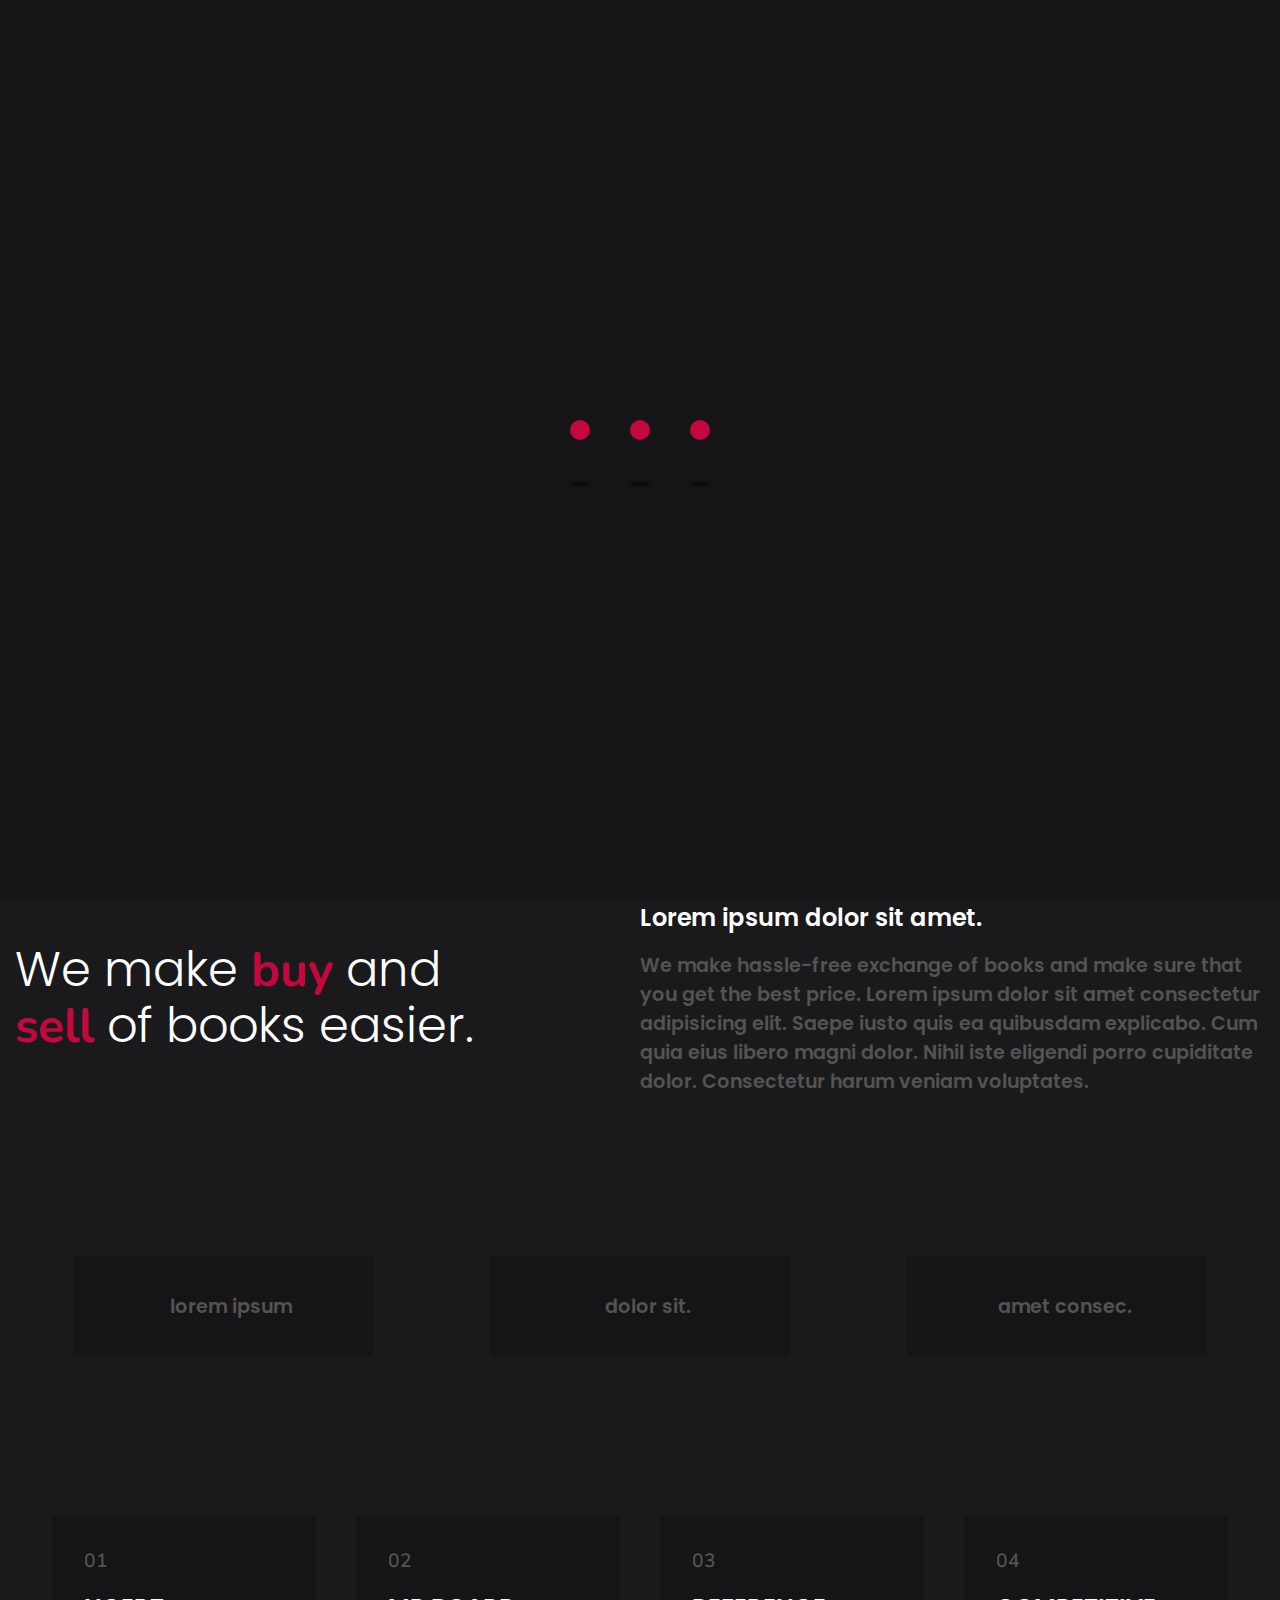
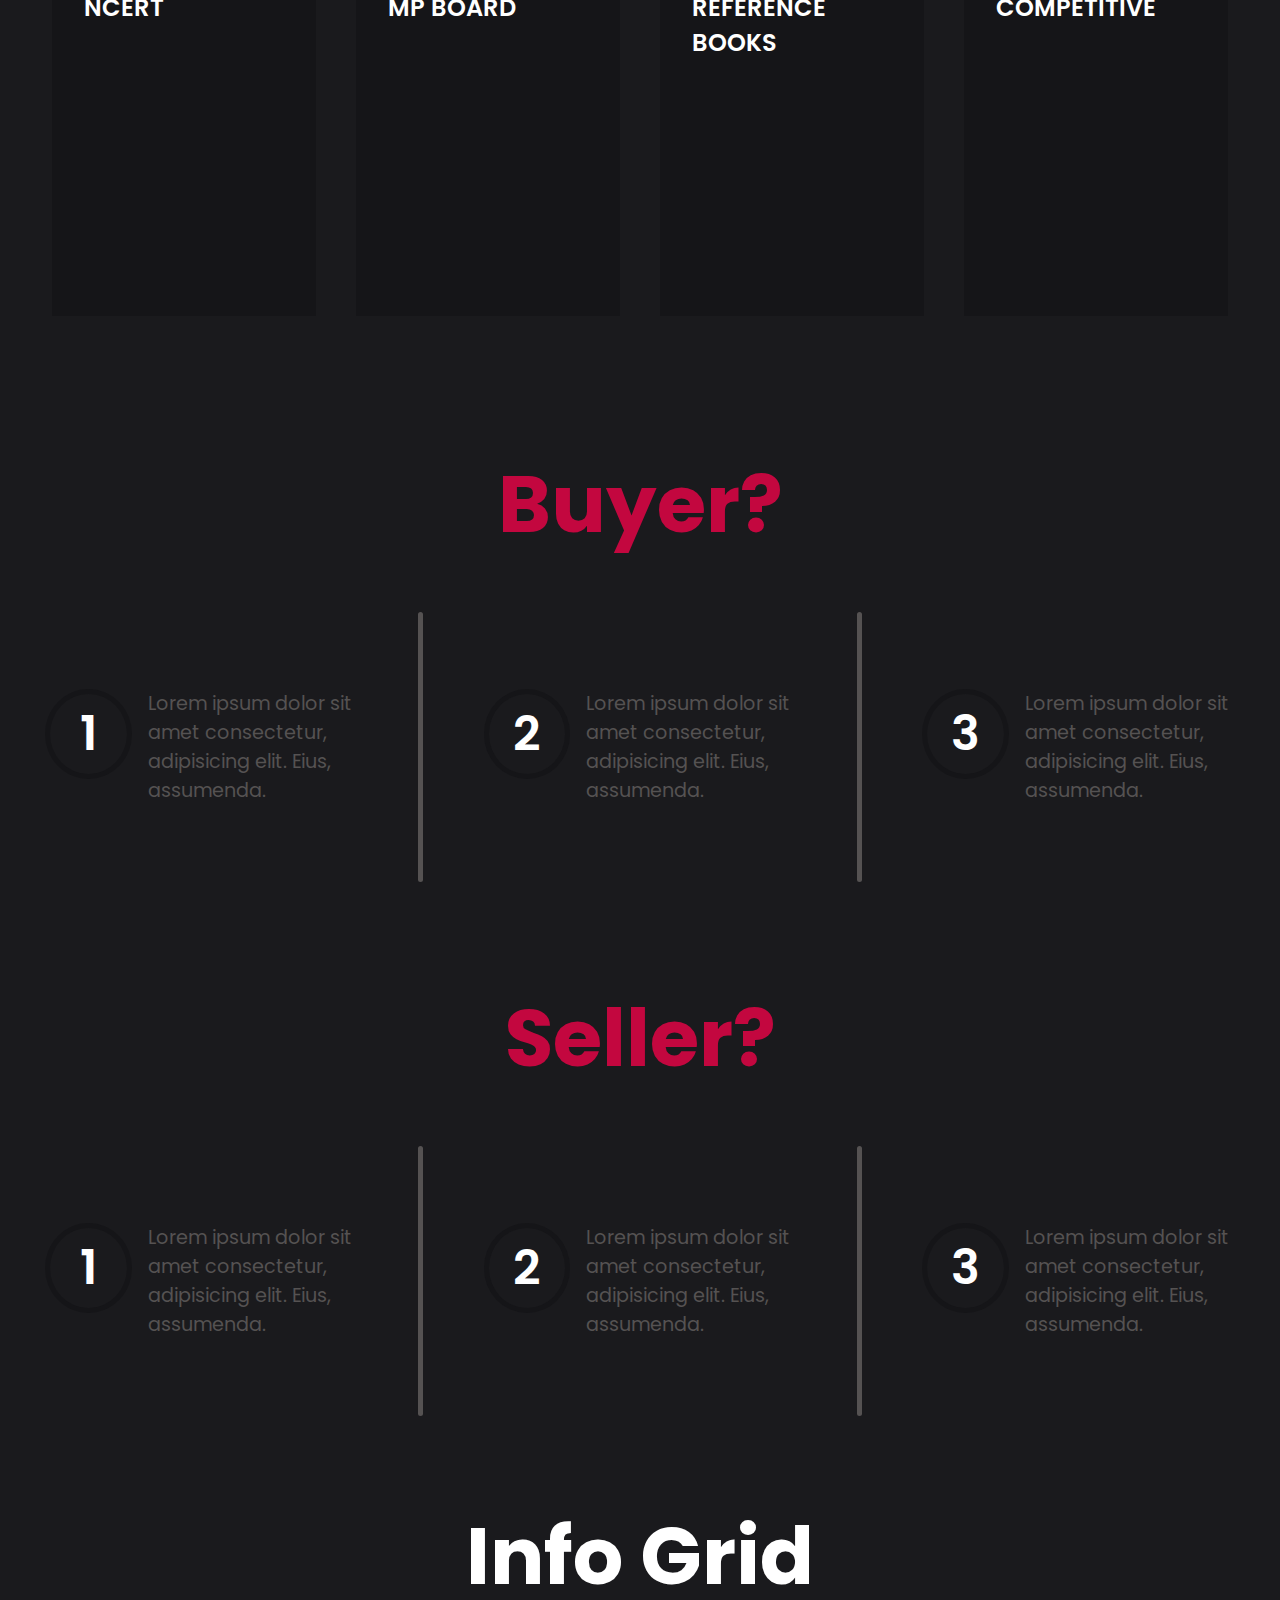
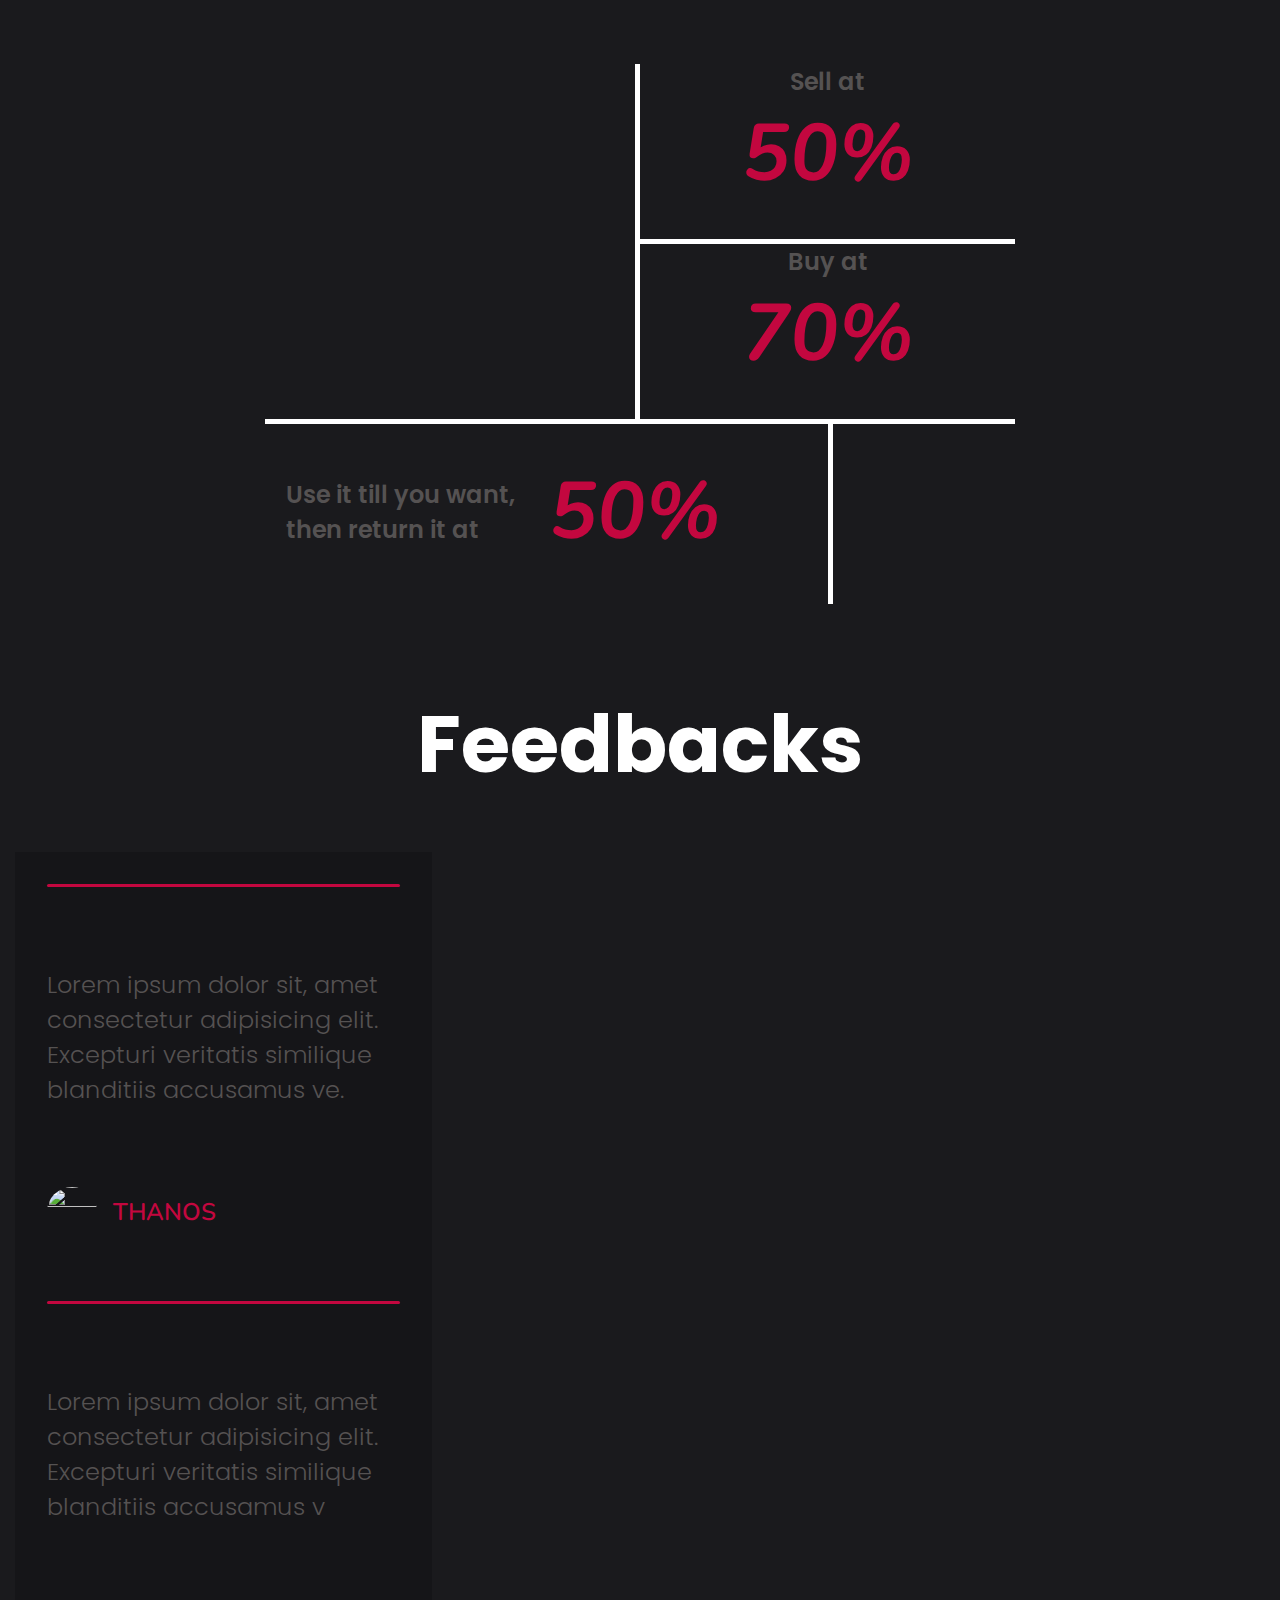
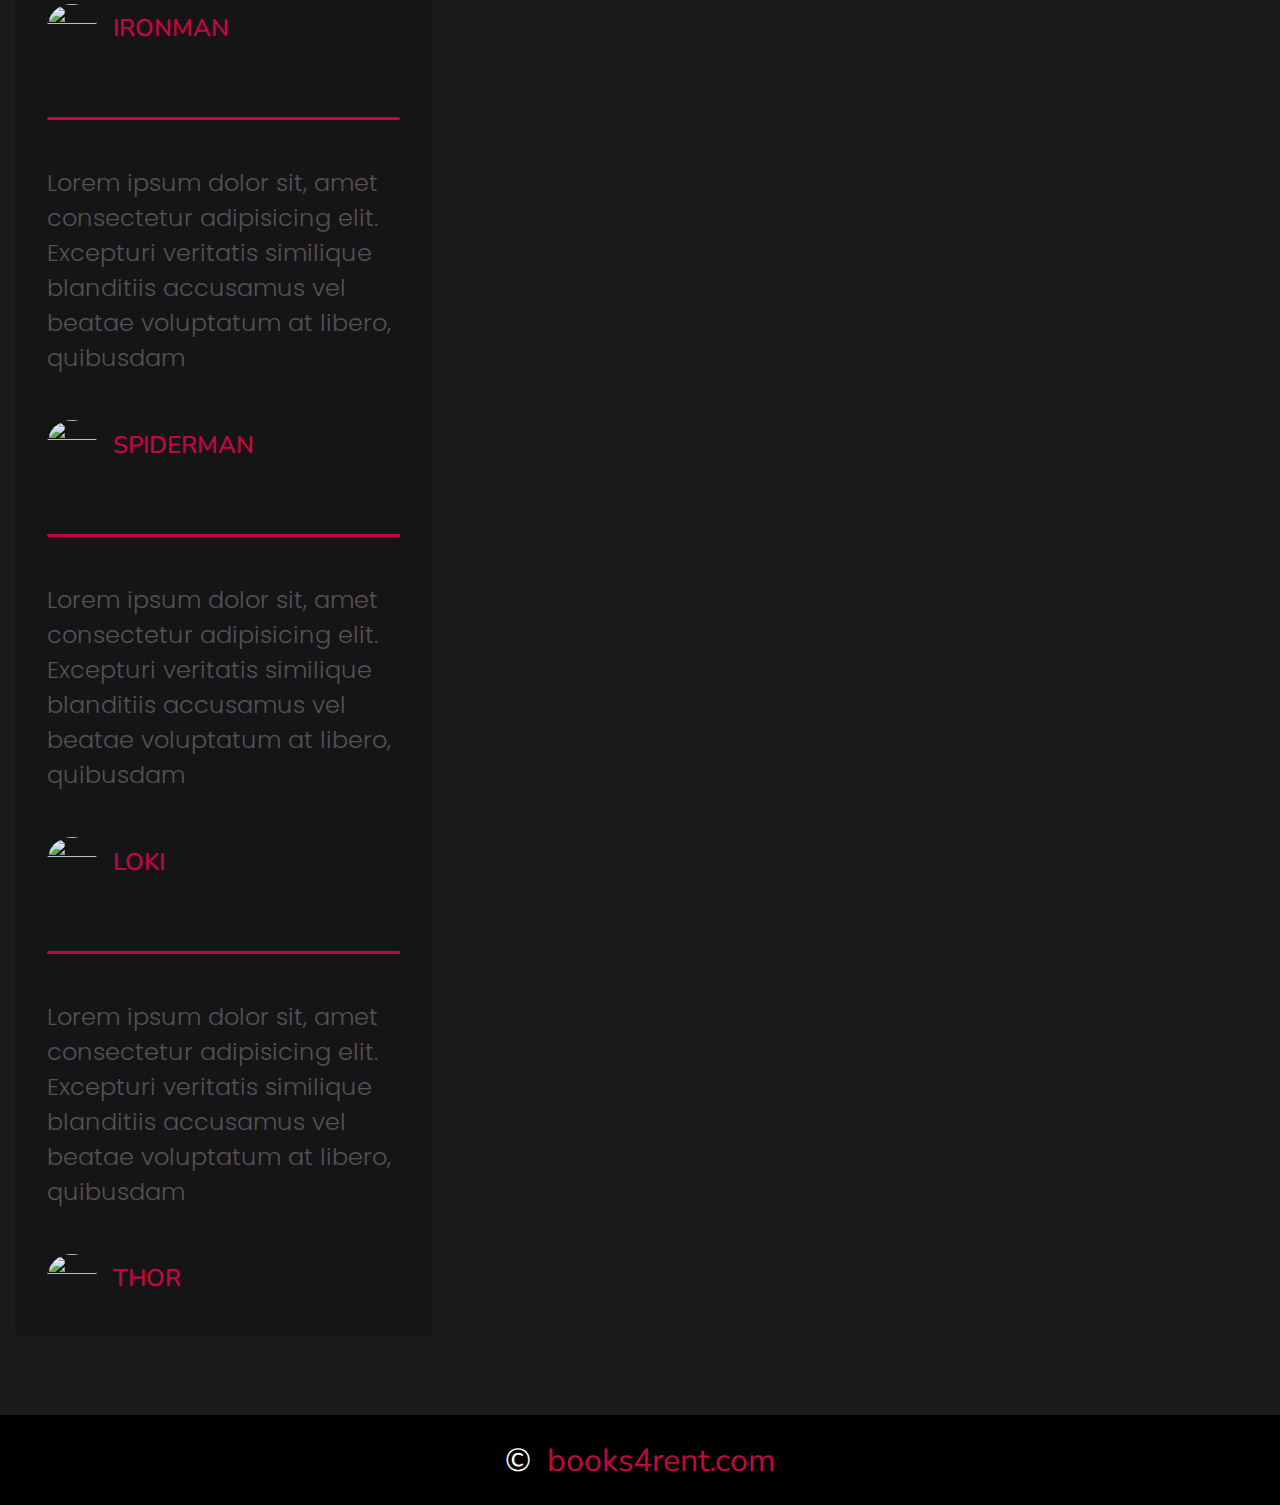
==== commit a1790406: "smooth scroll added" ====
--- a/index.html
+++ b/index.html
@@ -8,10 +8,11 @@
 
     <link rel="stylesheet" href="./css/style.css">
     <link
-  rel="stylesheet"
-  href="https://unpkg.com/swiper@7/swiper-bundle.min.css"
-/>
-<link rel="stylesheet" href="https://pro.fontawesome.com/releases/v5.10.0/css/all.css" integrity="sha384-AYmEC3Yw5cVb3ZcuHtOA93w35dYTsvhLPVnYs9eStHfGJvOvKxVfELGroGkvsg+p" crossorigin="anonymous"/>
+      rel="stylesheet"
+      href="https://unpkg.com/swiper@7/swiper-bundle.min.css"
+    />
+    <link rel="stylesheet" href="https://pro.fontawesome.com/releases/v5.10.0/css/all.css" integrity="sha384-AYmEC3Yw5cVb3ZcuHtOA93w35dYTsvhLPVnYs9eStHfGJvOvKxVfELGroGkvsg+p" crossorigin="anonymous"/>
+    <link rel="stylesheet" href="https://cdn.jsdelivr.net/npm/locomotive-scroll@3.5.4/dist/locomotive-scroll.min.css">
 </head>
 <body>
 
@@ -77,18 +78,18 @@
 
   <!-- navbar end -->
 
-    <main>
+    <main id="smooth-scroll" data-scroll-container>
         <!-- Home -->
-        <section id="home">
+        <section id="home" data-scroll-section>
             <div class="container">
                 <div class="home-page-content">
                     
-                    <div class="title">
+                    <div class="title" data-scroll data-scroll-speed="2">
                         <div class="sub-title">...coz they've got stories in them!</div>
                         <div class="main-title">BOOKS<span>4</span>RENT</div>
                     </div>
-                    <div class="bar"></div>
-                    <div class="button-container">
+                    <div class="bar" data-scroll data-scroll-speed="1"></div>
+                    <div class="button-container" data-scroll data-scroll-speed="0">
                         <a id="buy-link" href="./form.html" class="button">BUY</a>
                         <a id="sell-link" href="./form.html" class="button">SELL</a>
                     </div>
@@ -98,7 +99,7 @@
         <!-- Home -->
 
         <!-- About -->
-        <section id="about">
+        <section id="about" data-scroll-section>
             <div class="container">
                 <div class="left"><div class="punch">We make <span>buy</span> and <span>sell</span> of books easier.</div></div>
                 <div class="right">
@@ -113,7 +114,7 @@
         <!-- About -->
 
         <!-- Service -->
-        <section id="service">
+        <section id="service" data-scroll-section>
             <div class="container">
                 <div class="service-item">
                     <div class="icon"><i class="fas fa-shopping-cart"></i></div>
@@ -132,7 +133,7 @@
         <!-- Services -->
 
         <!-- Sources -->
-        <section id="sources">
+        <section id="sources" data-scroll-section>
             <div class="source-container">
                 <div class="source-item">
                     <div class="head">
@@ -191,7 +192,7 @@
         </section>
 
         <!-- Buyer -->
-        <section id="how">
+        <section id="how" data-scroll-section>
         <div class="container">
           <div class="title">
             <h1>Buyer?</h1>
@@ -230,7 +231,7 @@
       </section>
 
       <!-- Seller -->
-      <section id="how" style="margin-top: 3rem;">
+      <section id="how" style="margin-top: 3rem;" data-scroll-section>
         <div class="container">
           <div class="title">
             <h1>Seller?</h1>
@@ -270,7 +271,7 @@
 
       <!-- iNFO Grid Start -->
 
-      <section id="infoGrid">
+      <section id="infoGrid" data-scroll-section>
         <div class="container">
           <div class="title">
             <h1>Info Grid</h1>
@@ -278,7 +279,8 @@
           <div class="parent">
             <div class="div1">
               <div class="img-container">
-                <img src="./assets/Bookshop-bro.svg" alt="journal">
+                <!-- <img src="./assets/Bookshop-bro.svg" alt="journal"> -->
+                <i class="fas fa-tv"></i>
               </div>
             </div>
             <div class="div2">
@@ -293,7 +295,8 @@
             </div>
             <div class="div5">
               <div class="img-container">
-                <img src="./assets/Education-rafiki.svg" alt="journal">
+                <!-- <img src="./assets/Education-rafiki.svg" alt="journal"> -->
+                <i class="fas fa-book-reader"></i>
               </div>
             </div>
           </div>
@@ -303,15 +306,13 @@
       <!-- iNFO Grid End -->
 
       <!-- Testimonials -->
-      <section id="testimonials">
+      <section id="testimonials" data-scroll-section>
           <div class="container">
             <div class="title">
                 <h1>Feedbacks</h1>
             </div>
             <div class="swiper">
-                <!-- Additional required wrapper -->
                 <div class="swiper-wrapper">
-                    <!-- Slides -->
                     <div class="swiper-slide">
                         <div class="bar"></div>
                         <blockquote>
@@ -373,23 +374,26 @@
                         </div>
                     </div>
                 </div>
-                <!-- If we need pagination -->
                 <div class="swiper-pagination"></div>
             </div>
           </div>
-      </section>        
-    </main>
-
-          <!-- Footer Start -->
-
-      <footer>
+      </section>   
+      
+      <!-- Footer Start -->
+
+      <footer data-scroll-section>
         © <span>books4rent.com</span>
       </footer>
 
       <!-- Footer End -->
+      
+    </main>
+
+          
 
     <!-- script -->
     <!-- gsap -->
+    <script src="https://cdn.jsdelivr.net/npm/locomotive-scroll@4.1.3/dist/locomotive-scroll.min.js"></script>
     <script src="https://cdnjs.cloudflare.com/ajax/libs/gsap/3.9.1/gsap.min.js" integrity="sha512-H6cPm97FAsgIKmlBA4s774vqoN24V5gSQL4yBTDOY2su2DeXZVhQPxFK4P6GPdnZqM9fg1G3cMv5wD7e6cFLZQ==" crossorigin="anonymous" referrerpolicy="no-referrer"></script>
     <script src="https://unpkg.com/swiper@7/swiper-bundle.min.js"></script>
     <script src="./js/script.js"></script>
--- a/css/style.css
+++ b/css/style.css
@@ -730,6 +730,9 @@
       -ms-flex-align: center;
           align-items: center;
   gap: 1rem;
+  background-color: #151518;
+  width: 300px;
+  height: 100px;
 }
 
 @media screen and (max-width: 768px) {
@@ -739,6 +742,7 @@
         -ms-flex-direction: column;
             flex-direction: column;
     gap: 1rem;
+    height: 150px;
   }
 }
 
@@ -922,6 +926,7 @@
 #how .container .title {
   width: 100%;
   text-align: center;
+  color: #c3073f;
   margin-top: 3rem;
 }
 
@@ -989,7 +994,7 @@
   font-weight: 600;
   color: #fff;
   border-radius: 50%;
-  border: 5px solid #000;
+  border: 5px solid #151518;
 }
 
 #how .container .info .item .content {
@@ -1081,8 +1086,6 @@
   grid-area: 1 / 1 / 3 / 3;
   border-right: 5px solid #fff;
   border-bottom: 5px solid #fff;
-  -webkit-transform: translate(5px, 5px);
-          transform: translate(5px, 5px);
 }
 
 @media screen and (max-width: 768px) {
@@ -1098,16 +1101,13 @@
   -ms-grid-column: 3;
   -ms-grid-column-span: 2;
   grid-area: 1 / 3 / 2 / 5;
-  border-left: 5px solid #fff;
   border-bottom: 5px solid #fff;
-  -webkit-transform: translate(-5px, 5px);
-          transform: translate(-5px, 5px);
 }
 
 @media screen and (max-width: 768px) {
   #infoGrid .container .div2 {
+    border-left: 5px solid #fff;
     border-top: 5px solid #fff;
-    border-bottom: none;
   }
 }
 
@@ -1117,11 +1117,7 @@
   -ms-grid-column: 3;
   -ms-grid-column-span: 2;
   grid-area: 2 / 3 / 3 / 5;
-  border-left: 5px solid #fff;
   border-bottom: 5px solid #fff;
-  border-top: 5px solid #fff;
-  -webkit-transform: translate(-5px, 5px);
-          transform: translate(-5px, 5px);
 }
 
 @media screen and (max-width: 768px) {
@@ -1158,19 +1154,16 @@
   -ms-grid-column-span: 1;
   grid-area: 3 / 4 / 4 / 5;
   border-left: 5px solid #fff;
-  border-top: 5px solid #fff;
-  -webkit-transform: translate(-5px, -5px);
-          transform: translate(-5px, -5px);
 }
 
 @media screen and (max-width: 768px) {
   #infoGrid .container .div5 {
     border-left: 0;
+    border-top: 5px solid #fff;
   }
 }
 
 #infoGrid .container .div1, #infoGrid .container .div2, #infoGrid .container .div3, #infoGrid .container .div4, #infoGrid .container .div5 {
-  border-radius: 5px;
   display: -webkit-box;
   display: -ms-flexbox;
   display: flex;
@@ -1206,6 +1199,7 @@
   font-weight: 700;
   font-family: "Nunito", sans-serif;
   color: #c3073f;
+  font-style: italic;
 }
 
 #infoGrid .container .div1 {
@@ -1227,16 +1221,9 @@
           align-items: center;
 }
 
-#infoGrid .container .div1 .img-container img {
-  width: 70%;
-  -o-object-fit: contain;
-     object-fit: contain;
-}
-
-@media screen and (max-width: 768px) {
-  #infoGrid .container .div1 .img-container img {
-    width: 80%;
-  }
+#infoGrid .container .div1 .img-container i {
+  font-size: 15rem;
+  color: #151518;
 }
 
 #infoGrid .container .div4 {
@@ -1269,20 +1256,28 @@
   height: 100%;
 }
 
-#infoGrid .container .div5 .img-container img {
-  width: 80%;
-  margin: auto;
-  -o-object-fit: contain;
-     object-fit: contain;
-}
-
-@media screen and (max-width: 768px) {
-  #infoGrid .container .div5 .img-container img {
-    width: 100%;
-    height: 50vh;
-    -o-object-fit: contain;
-       object-fit: contain;
-    margin: 0;
+#infoGrid .container .div5 .img-container {
+  width: 100%;
+  height: 100%;
+  display: -webkit-box;
+  display: -ms-flexbox;
+  display: flex;
+  -webkit-box-pack: center;
+      -ms-flex-pack: center;
+          justify-content: center;
+  -webkit-box-align: center;
+      -ms-flex-align: center;
+          align-items: center;
+}
+
+#infoGrid .container .div5 .img-container i {
+  font-size: 5rem;
+  color: #151518;
+}
+
+@media screen and (max-width: 768px) {
+  #infoGrid .container .div5 .img-container {
+    padding: 2rem 0;
   }
 }
 
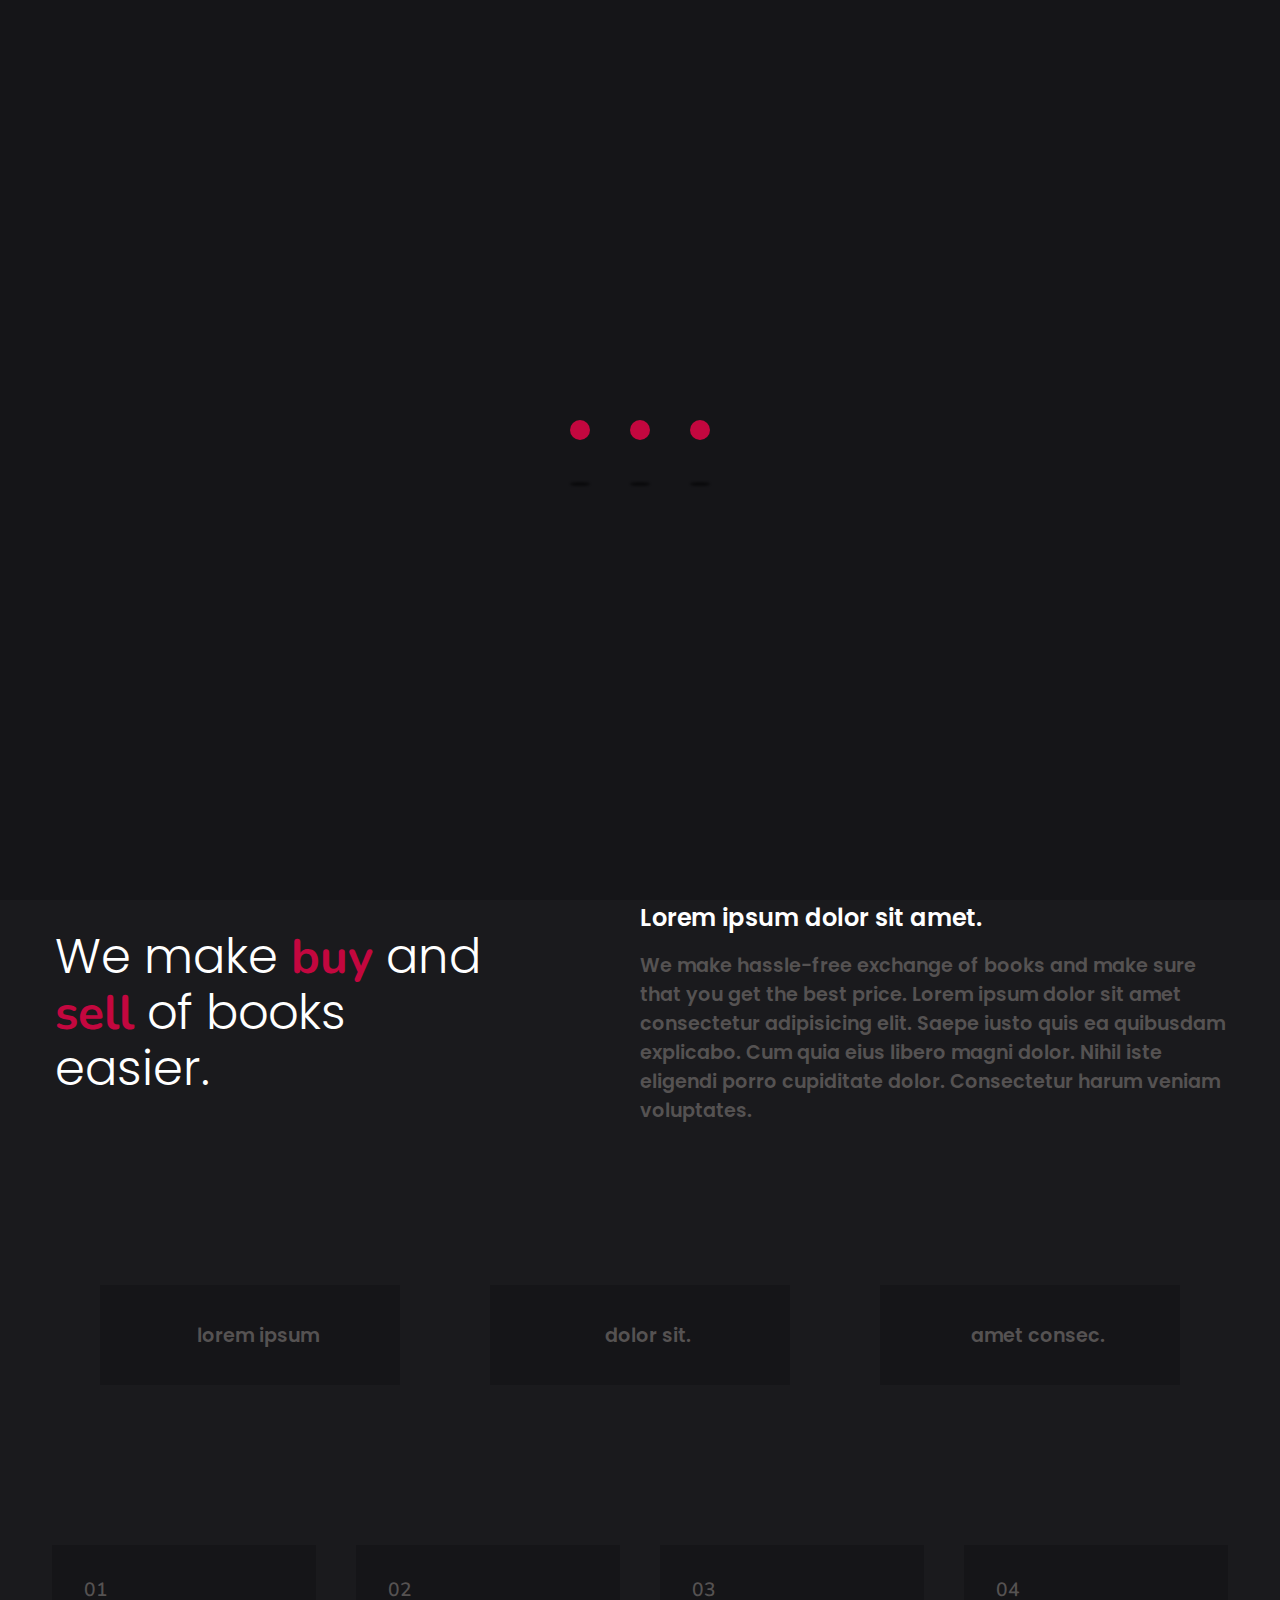
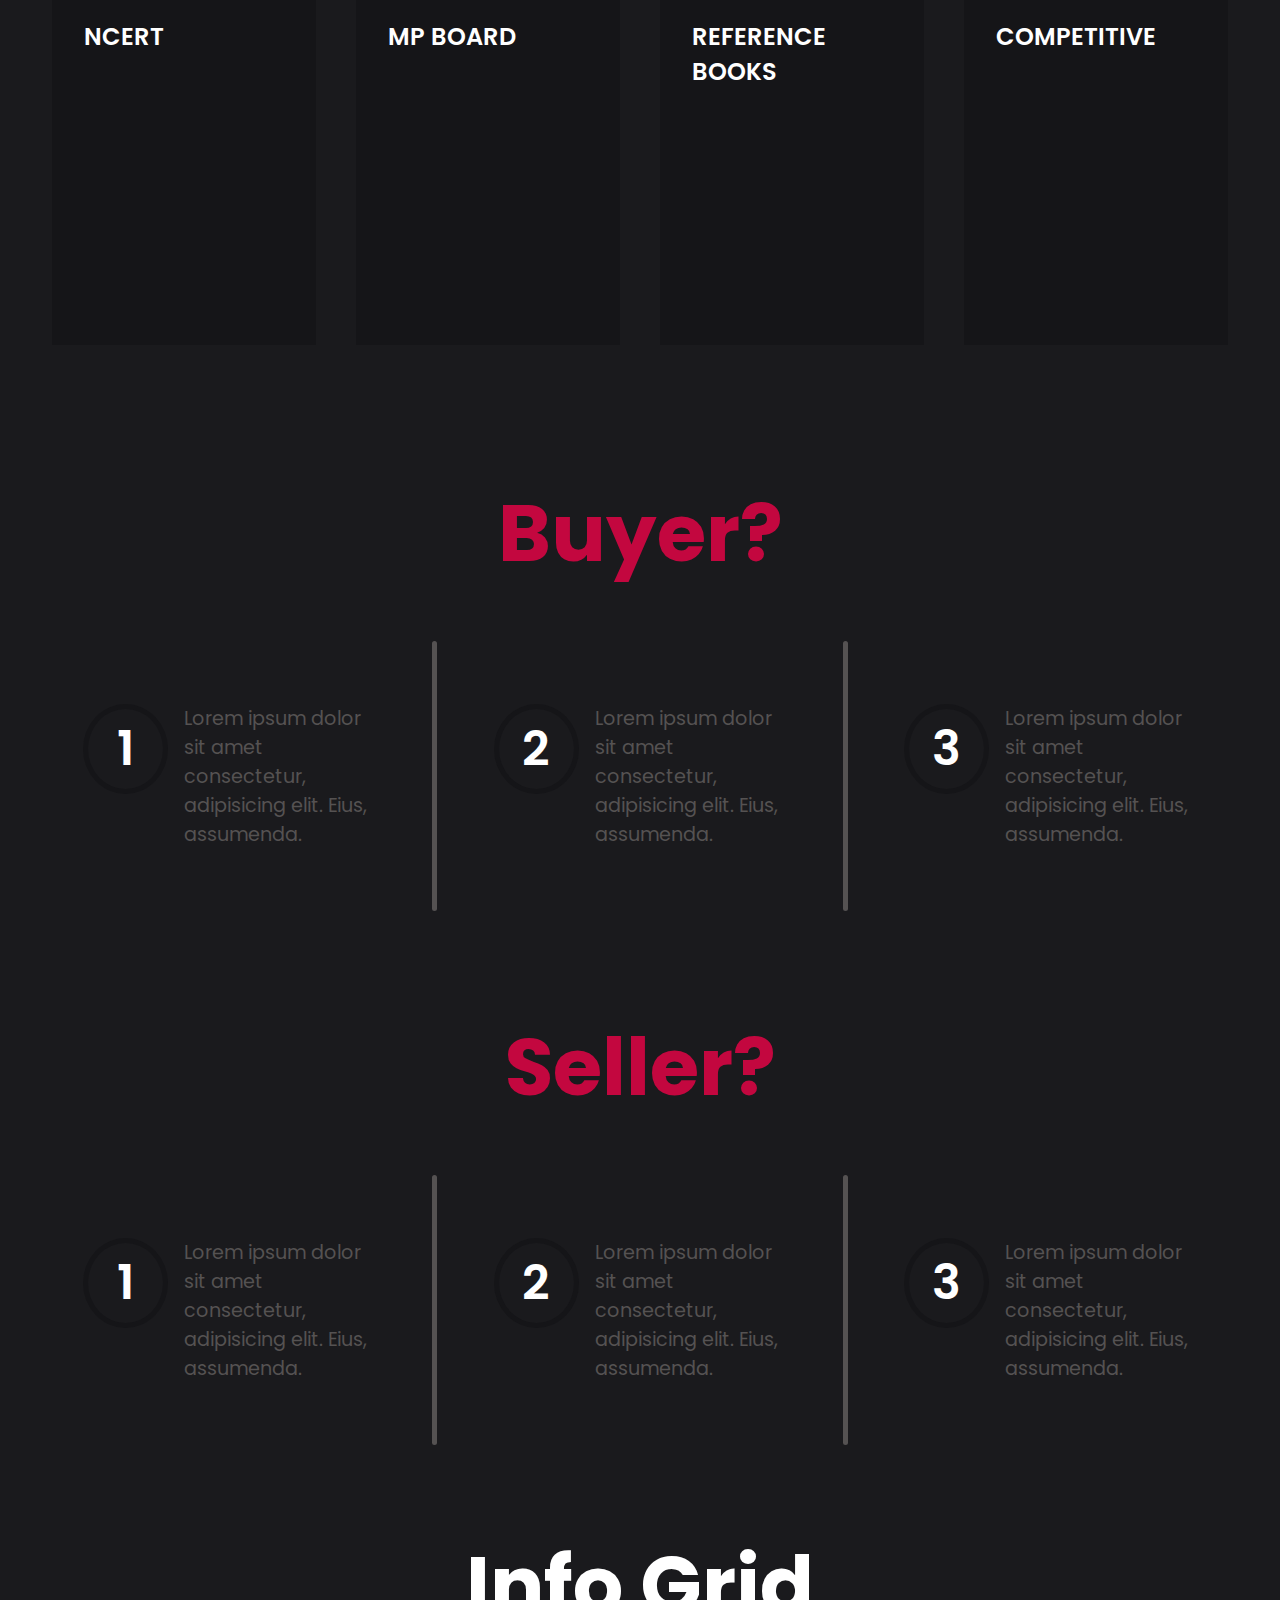
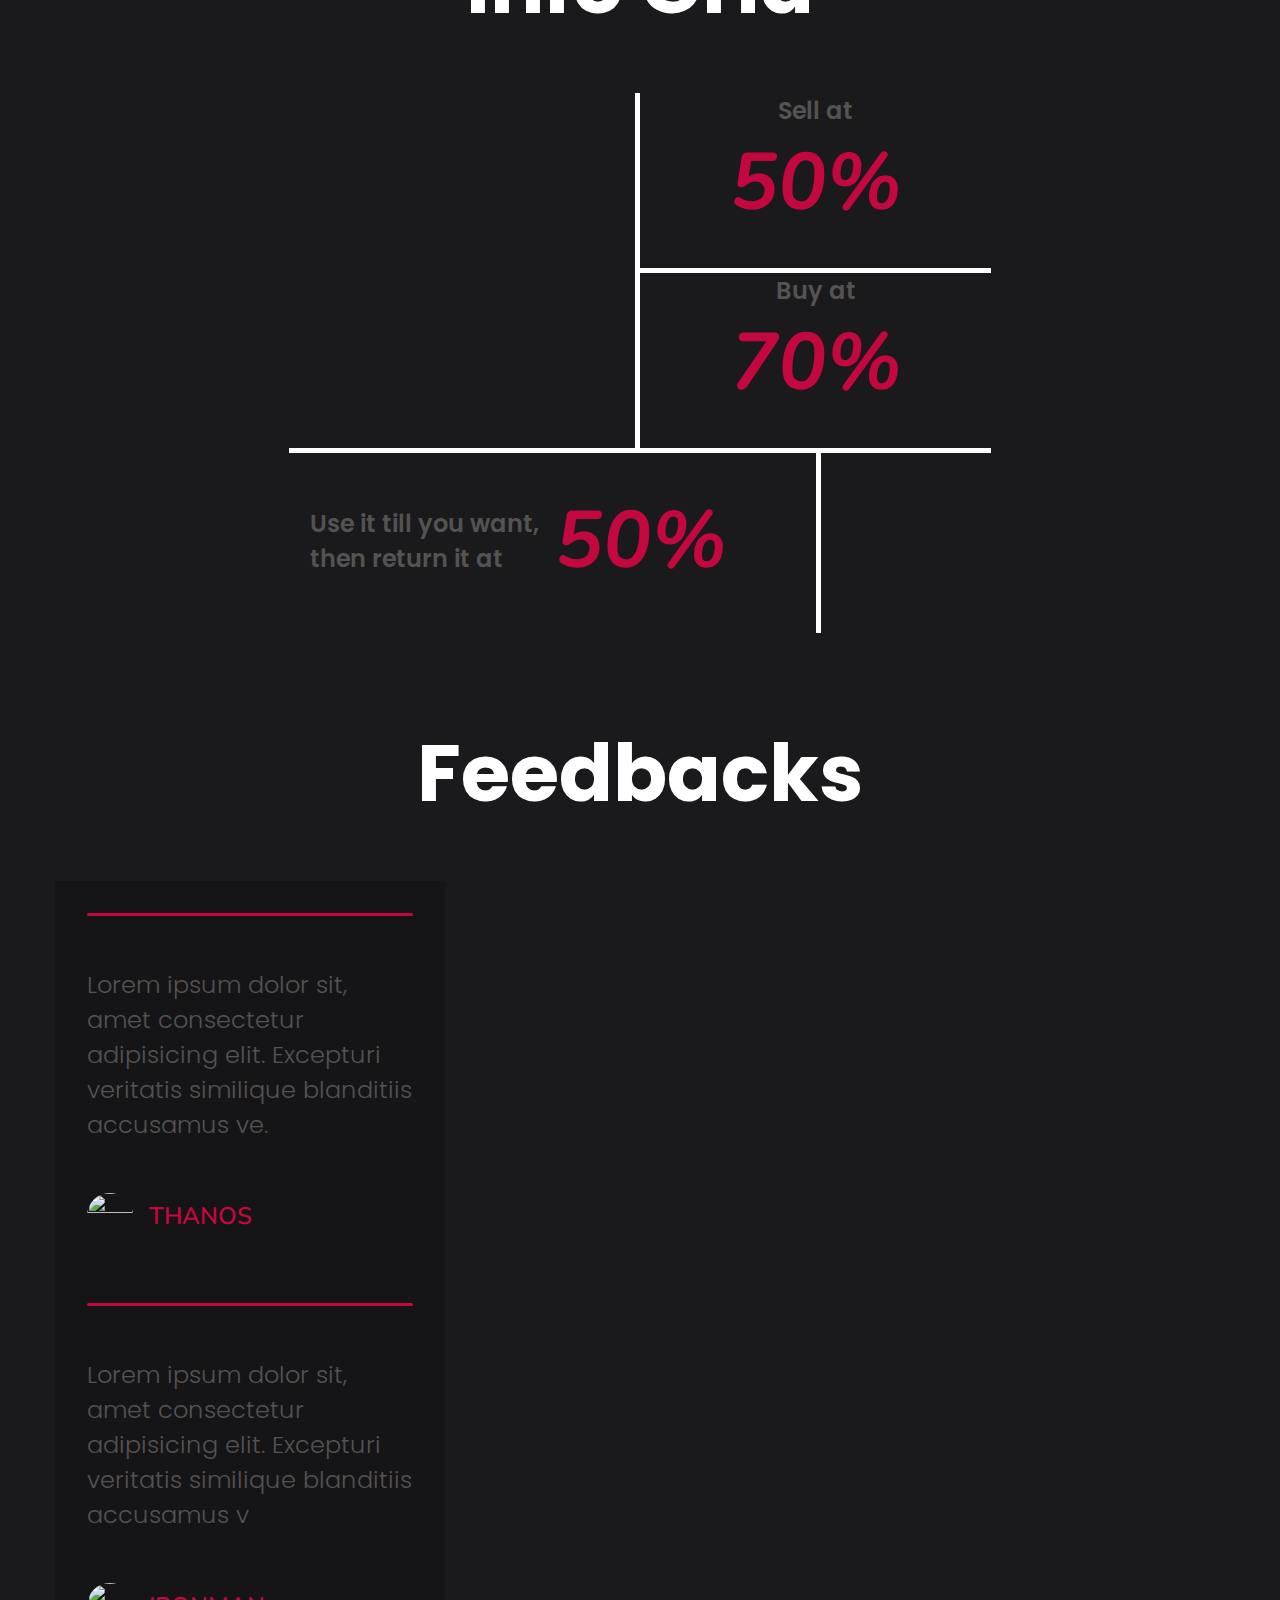
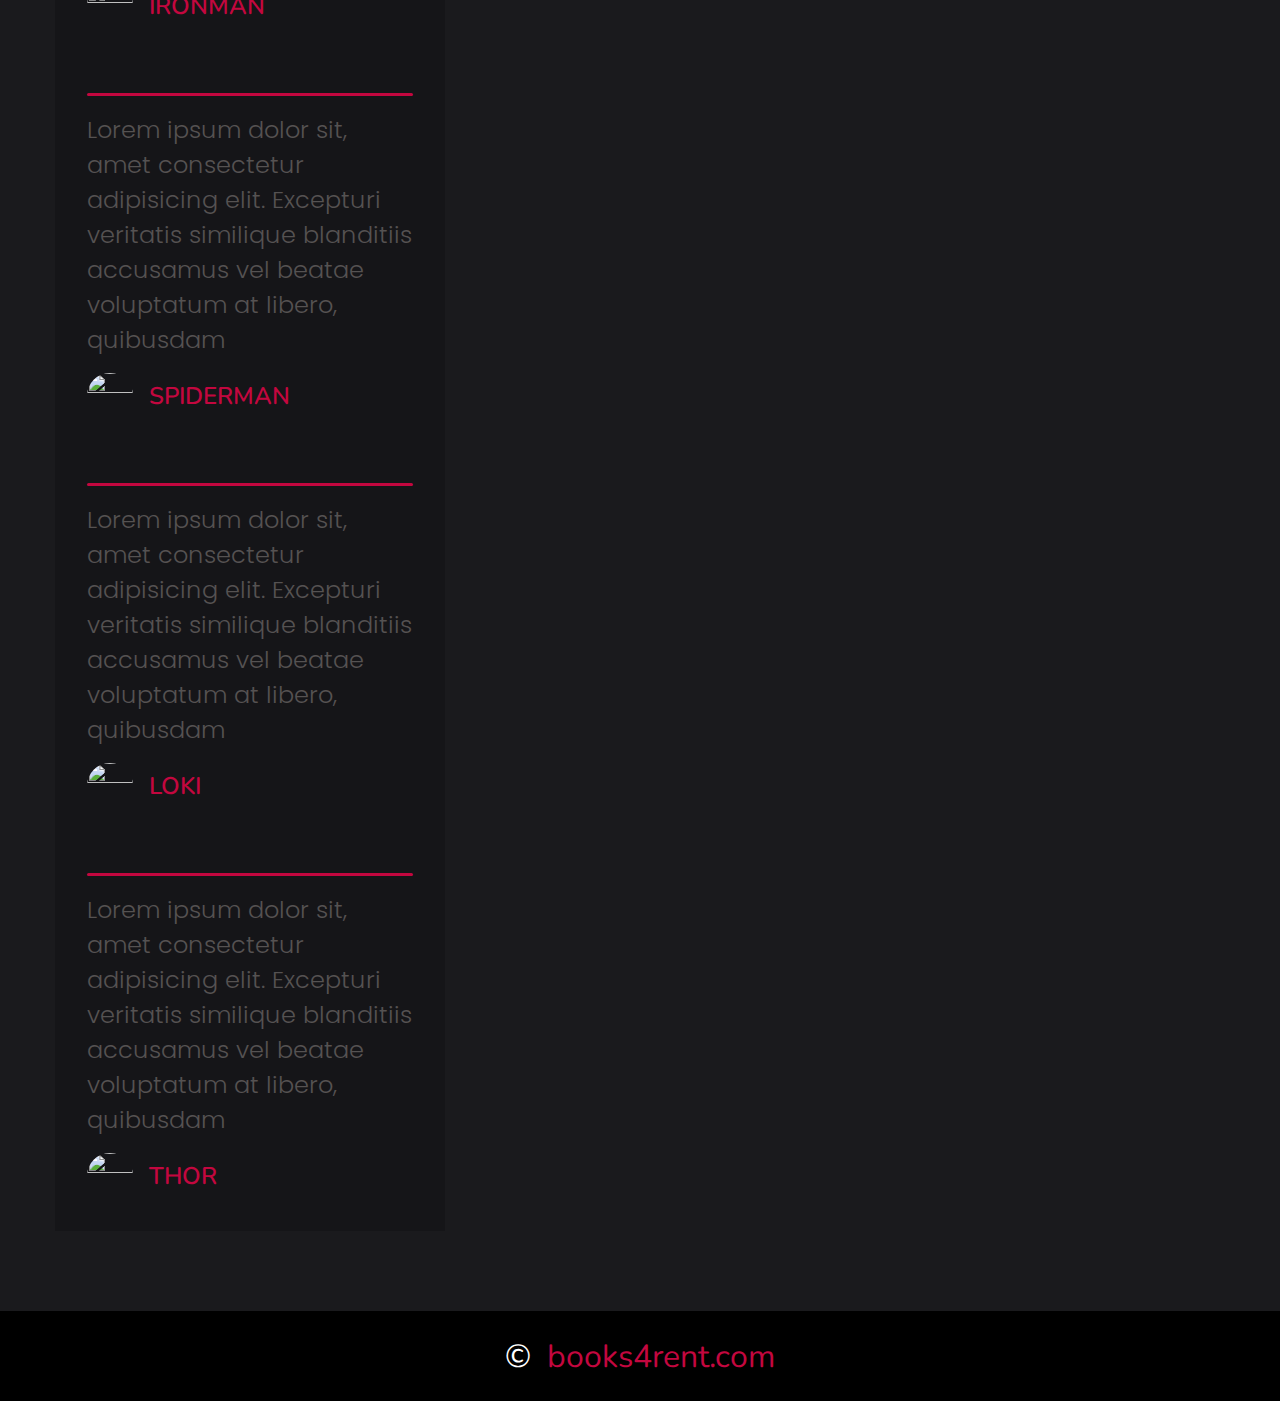
==== commit aa07e0d7: "success modal added" ====
--- a/index.html
+++ b/index.html
@@ -78,7 +78,8 @@
 
   <!-- navbar end -->
 
-    <main id="smooth-scroll" data-scroll-container>
+
+    <main id="smooth-scroll" data-barba="container" data-barba-namespace="home" data-scroll-container>
         <!-- Home -->
         <section id="home" data-scroll-section>
             <div class="container">
@@ -392,7 +393,7 @@
           
 
     <!-- script -->
-    <!-- gsap -->
+    <script src="https://cdn.jsdelivr.net/npm/@barba/core"></script>
     <script src="https://cdn.jsdelivr.net/npm/locomotive-scroll@4.1.3/dist/locomotive-scroll.min.js"></script>
     <script src="https://cdnjs.cloudflare.com/ajax/libs/gsap/3.9.1/gsap.min.js" integrity="sha512-H6cPm97FAsgIKmlBA4s774vqoN24V5gSQL4yBTDOY2su2DeXZVhQPxFK4P6GPdnZqM9fg1G3cMv5wD7e6cFLZQ==" crossorigin="anonymous" referrerpolicy="no-referrer"></script>
     <script src="https://unpkg.com/swiper@7/swiper-bundle.min.js"></script>
--- a/css/style.css
+++ b/css/style.css
@@ -23,7 +23,7 @@
 
 .container {
   width: 100%;
-  max-width: 1300px;
+  max-width: 1200px;
   margin: 0 auto;
   padding: 0 15px;
 }
@@ -2022,4 +2022,92 @@
   height: 1px;
   background-color: #b9b8c3;
 }
+
+.modal {
+  position: fixed;
+  top: 0;
+  left: 0;
+  width: 100%;
+  height: 100%;
+  background-color: rgba(0, 0, 0, 0.5);
+  z-index: 99999;
+  display: -webkit-box;
+  display: -ms-flexbox;
+  display: flex;
+  -webkit-box-pack: center;
+      -ms-flex-pack: center;
+          justify-content: center;
+  -webkit-box-align: center;
+      -ms-flex-align: center;
+          align-items: center;
+  -webkit-backdrop-filter: blur(2px);
+          backdrop-filter: blur(2px);
+  -webkit-transform: translateY(-100%);
+          transform: translateY(-100%);
+}
+
+.modal .modal-container {
+  width: 80%;
+  max-width: 600px;
+  padding: 3rem 0;
+  background-color: #151518;
+  display: -webkit-box;
+  display: -ms-flexbox;
+  display: flex;
+  -webkit-box-pack: center;
+      -ms-flex-pack: center;
+          justify-content: center;
+  -webkit-box-align: center;
+      -ms-flex-align: center;
+          align-items: center;
+  -webkit-box-orient: vertical;
+  -webkit-box-direction: normal;
+      -ms-flex-direction: column;
+          flex-direction: column;
+  gap: 2rem;
+  -webkit-transform: translateY(100%);
+          transform: translateY(100%);
+  opacity: 0;
+}
+
+.modal .modal-container .logo {
+  font-size: 1.2rem;
+}
+
+.modal .modal-container .logo span {
+  font-size: 1.5rem;
+  color: #c3073f;
+  font-family: "Nunito", sans-serif;
+  font-weight: 600;
+}
+
+.modal .modal-container .msg {
+  font-size: 1.5rem;
+  font-weight: 600;
+  letter-spacing: 0.2rem;
+  color: #fff;
+  text-align: center;
+}
+
+.modal .modal-container .close {
+  width: 10rem;
+  height: 3rem;
+  color: #fff;
+  font-family: "Nunito", sans-serif;
+  font-size: 1.2rem;
+  letter-spacing: 0.5rem;
+  display: -ms-grid;
+  display: grid;
+  place-items: center;
+  border: 2px solid #6f2232;
+  -webkit-transition: all 0.3s ease-in-out;
+  transition: all 0.3s ease-in-out;
+  cursor: pointer;
+}
+
+.modal .modal-container .close:hover {
+  background-color: #fff;
+  border-color: #fff;
+  color: #c3073f;
+}
 /*# sourceMappingURL=style.css.map */